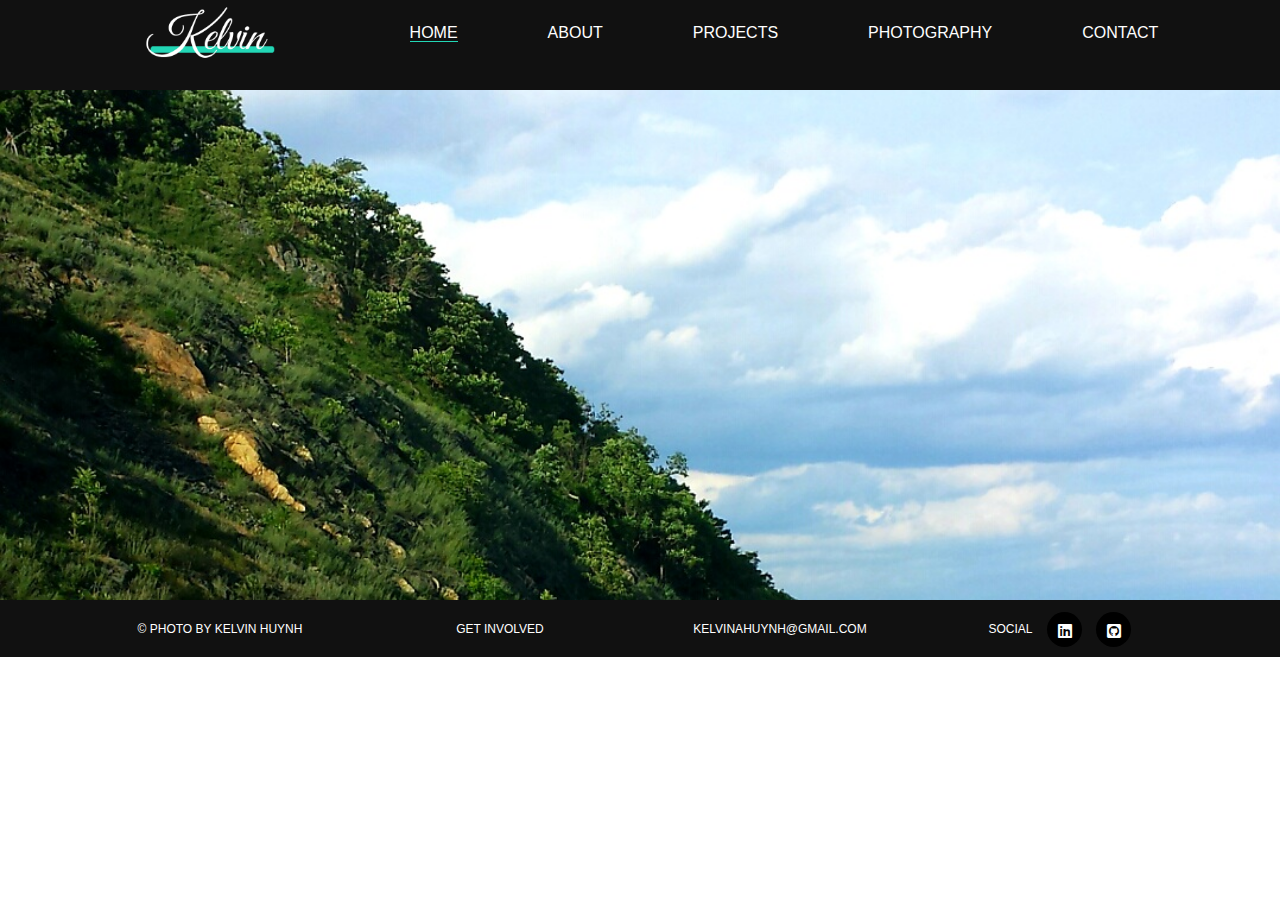
==== index.html @ 0fca6543 "added a little responsive style to navbar; need more improvement" ====
<!DOCTYPE html>
<html lang="en">
<head>
	<meta charset="UTF-8" name="viewport" content="width=device-width, initial-scale=1.0">
    <title>Personal Website</title>
    <link rel="stylesheet" href="css/bootstrap.min.css">
    <link rel="stylesheet" type="text/css" href="css/all.min.css">
	<link rel="stylesheet" href="css/style.css">
</head>
<body>

    <header class="page-header">
		<div class="wrapper">
			<div class="logo">
				<a href="./index.html"><img src="images/logo-cropped.png" alt="Logo" id="logo-pic"></a>
			</div>
			<nav class="main-nav">
				<ul class="nav-li-items">
					<li><a class="active-nav" href="./index.html">Home</a></li>
					<li><a class="" href="./about.html">About</a></li>
					<li><a class="" href="./projects.html">Projects</a></li>
					<li><a class="photos" href="./photography.html">Photography</a></li>
					<li><a class="" href="./contact.html">Contact</a></li>
				</ul>
			</nav>
		</div>
    </header>
    
    <main>
		<div class="banner">
			<div class="banner-block moveLeft">
				<div class="row">
					<div class="banP1 main-title">Analyze.</div>
                	<div class="banP2 main-title pl-2">Draft.</div>
                	<div class="banP3 main-title pl-2">Create.</div>
				</div>
                <div class="row mt-2">
					<p class="subtitle">Kelvin Huynh: Aspriring Software Developer</p> 
				</div>
            </div>
            
        </div>
    </main>

    <footer class="page-footer">
		<div class="wrapper">
			<div class="footer-col">
				<h3>© Photo by Kelvin Huynh</h3>
			</div>
			<div class="footer-col">
				<h3>Get Involved</h3>
			</div>
			<div class="footer-col">
				<h3>kelvinahuynh@gmail.com</h3>	
			</div>
			<div class="footer-col social">
				<h3>Social</h3>
                <a target="_blank" id="links" href="https://www.linkedin.com/in/kelvin-huynh-48467b113/" class="linkedin"><i class="fab fa-linkedin"></i></a> 
                <a target="_blank" id="links" href="https://github.com/khuynh16" class="github"><i class="fab fa-github-square"></i></a>
			</div>
		</div>
    </footer> 
    
    <!-- Bootstrap necessities -->
    <script src="https://code.jquery.com/jquery-3.4.1.slim.min.js" integrity="sha384-J6qa4849blE2+poT4WnyKhv5vZF5SrPo0iEjwBvKU7imGFAV0wwj1yYfoRSJoZ+n" crossorigin="anonymous"></script>
    <script src="https://cdn.jsdelivr.net/npm/popper.js@1.16.0/dist/umd/popper.min.js" integrity="sha384-Q6E9RHvbIyZFJoft+2mJbHaEWldlvI9IOYy5n3zV9zzTtmI3UksdQRVvoxMfooAo" crossorigin="anonymous"></script>
    <script src="js/bootstrap.min.js"></script>
    <!-- using js file -->
    <script src="js/script.js"></script>
</body>
</html>
---- css/style.css ----
/* BASE STYLING */

body {
	font-family: "Helvetica Neue", Arial, sans-serif;
	/* font-size: 15px;
    line-height: 1.4; */
    /* background-color: #111111; */
    height: 100%;
}

html {
    margin:0;
    padding:0;
    width: 100%;
} 

/* main {
    overflow-y: scroll;
    -webkit-overflow-scrolling: touch;
    flex: auto;
} */

.wrapper {
	width: 1120px;
	height: 100%;
    margin: 0 auto;
    display: flex;
}

/*============HEADER STYLE===============*/
.page-header {
	height: 10%;
	width: 100vw;
    position: fixed;
    background-color: #111111;
    z-index: 100;   /* so animation of text goes behind page header */
    /* flex: none; */
}

.page-header .logo {
	float: left;
}

#logo-pic {
    height: 60px;
    padding-top: 2.5px;
    padding-left: 59.78px;
}

.page-header .main-nav {
    float: right;
}

.main-nav li {
	float: left;
	margin-left: 90px;
}

.main-nav li a {
	color: #fff;
	text-transform: uppercase;
	text-decoration: none;
	line-height: 66px;
}

.main-nav li a:hover {
	color: #22D7B6;
}

/* the line underneath the current page in the nav bar */
.active-nav {
    border-bottom: 1px solid #22D7B6;
}

.nav-li-items li {
    list-style: none;
}

/* Medium devices (landscape tablets, 768px and up) */
@media only screen and (max-width: 768px) {

}

/* inbetween */
@media only screen and (max-width: 850px) {
    .main-nav li {
        margin-left: 10px !important;
    }
   

    .page-header .main-nav {
        margin-left: 10px !important;
    }   
    
}

/* Large devices (laptops/desktops, 992px and up) */
@media only screen and (max-width: 992px) {
    .main-nav li {
        margin-left: 30px !important;
    }
   

    .page-header .main-nav {
        margin-left: 30px !important;
    }   
    
}

/* Extra large devices (large laptops and desktops, 1200px and up) */
@media only screen and (max-width: 1200px) {
    .main-nav li {
        margin-left: 50px;
    }

    .page-header .main-nav {
        margin-left: 50px;
    }
}

/* @media screen and (max-width:1240px) {
    .main-nav li {
        margin-left: 50px;
    }

    .page-header .main-nav {
        margin-right: 50px;
    }
}

@media screen and (max-width:1160px) {
    .main-nav li {
        margin-left: 30px;
    }

    .page-header .main-nav {
        margin-right: 90px;
    }
}

@media screen and (max-width:1060px) {
    .page-header .main-nav {
        margin-right: 190px;
    }
}

@media screen and (max-width:960px) {
    .page-header .main-nav {
        margin-right: 300px;
    }
}

@media screen and (max-width:850px) {
    .main-nav li {
        margin-left: 10px;
    }

    .page-header .main-nav {
        margin-right: 350px;
    }
}


@media screen and (max-width:768px) {
    body {
        display: none;
    }
} */


/*============BANNER===============*/
.banner {
    height: 600px;
    width: 100vw;
    background: url(../images/mountain-side-2.jpg);
    background-size: cover;
    /* background-position: 0 66px; */
    /* background-repeat: no-repeat; */
    /* background-origin: padding-box;  */
    padding-top: 66px;          /* moves front page text down a bit */
    /* box-sizing: border-box;      keeps footer from popping too far below */
}

.banner-block {
    padding-top: 170px;
    padding-left: 450px;
	font-size: 60px;
	font-weight: bold;
    text-align: center;
    color: black;
}

.banner-block .row {
    margin: 0;
    padding: 0;
}

.moveLeft {
    margin-left: 15%;
}

.banP1 {
    display: inline-block;
    position: relative;
    animation-name: dropDownAnimation;
    animation-duration: 1s;
    animation-delay: 0.5s;
    animation-fill-mode: forwards; 
    top: -300px;
}
  
.banP2 {
    display: inline-block;
    position: relative;
    animation-name: dropDownAnimation;
    animation-duration: 1s;
    animation-delay: 1.5s;
    animation-fill-mode: forwards; 
    top: -300px;
}
  
.banP3 {
    display: inline-block;
    position: relative;
    animation-name: dropDownAnimation;
    animation-duration: 1s;
    animation-delay: 2.5s;
    animation-fill-mode: forwards; 
    top: -300px;
}

@keyframes dropDownAnimation {
    0%   {top:-300px;}
    100%  {top:30px;}    
}

/* adds padding between individual sections between main title */
.main-title:not(:first-child):not(:last-child) {
    margin-left: 5px;
    margin-right: 5px;
}

.subtitle {
    animation-name: fadeIn;
    animation-duration: 3s;
  	animation-delay: 3s;
  	animation-fill-mode: forwards;
    visibility: hidden;
	font-size: 21px;
	font-weight: 300;
    margin: 25px 0px;
    position: relative;
    display: inline;
}

@keyframes fadeIn {
    0% {visibility: hidden; opacity: 0;}
    100% {visibility: visible; opacity: 1;}
 }

/*============Footer===============*/
.page-footer {
	background: #111111;
    padding-top: 9px;
    overflow: auto;
    color: #fff;
    /* width: 100vw; */
    /* flex: none; */
}

.footer-col {
    width: 25%;
    float: left;            /* allows the column texts to be horizontally, rather than vertical */
    text-align: center;     /* centers text in div */
    line-height: 21px;      /* 21px is height on div, so line-height of 21px vertically aligns items in div */
    background-color: #111111;
}

.page-footer h3, .footer-col h3 {
	font-size: 12px;
    text-transform: uppercase;
    display: inline-block;
    vertical-align: middle;
    line-height: 40px;
}

.page-footer li {
	font-size: 13px;
	color: #999;
	line-height: 1.6;
}

.page-footer li:hover {
	color: #fff;
	cursor: pointer;
}

.copy {
	color: #585858;
	margin-top: 32px;
}

.social a {
	display: inline-block;
	width: 35px;
	height: 35px;
	border-radius: 50%;
	background: #000;
	color: #fff;
    /* text-align: center; */
    line-height: 40px;
}

.social a:hover {
	background: #fff;
	color: #22D7B6;
}

#links {
    margin-left: 10px;  /* moves social links left */
    /* margin-top: 1px;  */
}

h4 {
    padding-top: 66px;  /* to have text pop below header */
}

/* Projects.html styling */
.firstRow {
    padding-top: 180px;
}

.card-body-links {
    margin: auto;
}

/* transforms size of hovered item */
.firstRow:hover > *:hover {
    /* opacity: 1; */
    transform: scale(1.1);
}

.card-img-top {
    border: 1px solid black;
    width: 100%;
    height: 11vw;
    object-fit: cover;
}

/* Following two style elements allow scroll bar on modal */
.modal-dialog{
    overflow-y: initial !important
}
.modal-body{
    height: 350px;
    overflow-y: auto;
}

/* CONTACT.HTML STYLING */

.marginTop {
    margin-top: 8%;
}

/* puts little padding above nav bar, otherwise it doesn't work as intended (in contact.html) */
.contact {
    padding-top: 0.1px;
    background-color: #1F6D63;
}

.contactSend {
    color: white !important;
}

.contactForm {
    color: white;
}

/* ABOUT.HTML STYLING */
.myHeadshot {
    height: auto;
    width: 50%;
    border-style: ridge;
}

.about {
    padding-top: 0.1px;
    background-color: #1F6D63;
}

.whiteText {
    color: white;
    font-size: 18px;
}

.aboutBtn {
    color: white;
    text-decoration: underline;
}

.aboutBtn:hover {
    color: black;
}

.favPhoto {
    width: 90%;
    height: auto;
    border-style: ridge;
}

.figCaption {
    font-size: 13px;
}

.whiteHR {
    background-color: white;
}

/* PHOTOGRAPHY.HTML STYLING */
.photoGalleryPic img {
    width: 100%;
    border-radius: 5px;
    cursor: pointer;
    transition: 0.3s; 
}

.photoGalleryPic img:hover {
    opacity: 0.7;
}

/* The Close Button when clicking on individual pictures */
.close {
    position: absolute;
    top: 105px;
    right: 35px;
    color: #f1f1f1;
    font-size: 40px;
    font-weight: bold;
    transition: 0.3s;
}

.close:hover, .close:focus {
  color: #bbb;
  text-decoration: none;
  cursor: pointer;
}

/* The Modal (background) */
.photography .modal {
    display: none; /* Hidden by default */
    position: fixed; /* Stay in place */
    z-index: 1; /* Sit on top */
    padding-top: 150px; /* Location of the box */
    left: 0;
    top: 0;
    width: 100%; /* Full width */
    height: 100%; /* Full height */
    /* overflow: auto; Enable scroll if needed */
    background-color: rgb(0,0,0); /* Fallback color */
    background-color: rgba(0,0,0,0.9); /* Black w/ opacity */
  }

/* Modal Content (image) */
.photography .modal-content {
    margin: auto;
    display: block;
    width: 80%;
    max-width: 700px;
}
  
/* Caption of Modal Image */
.caption {
margin: auto;
display: block;
width: 80%;
max-width: 700px;
text-align: center;
color: #ccc;
padding: 10px 0;
height: 150px;
}
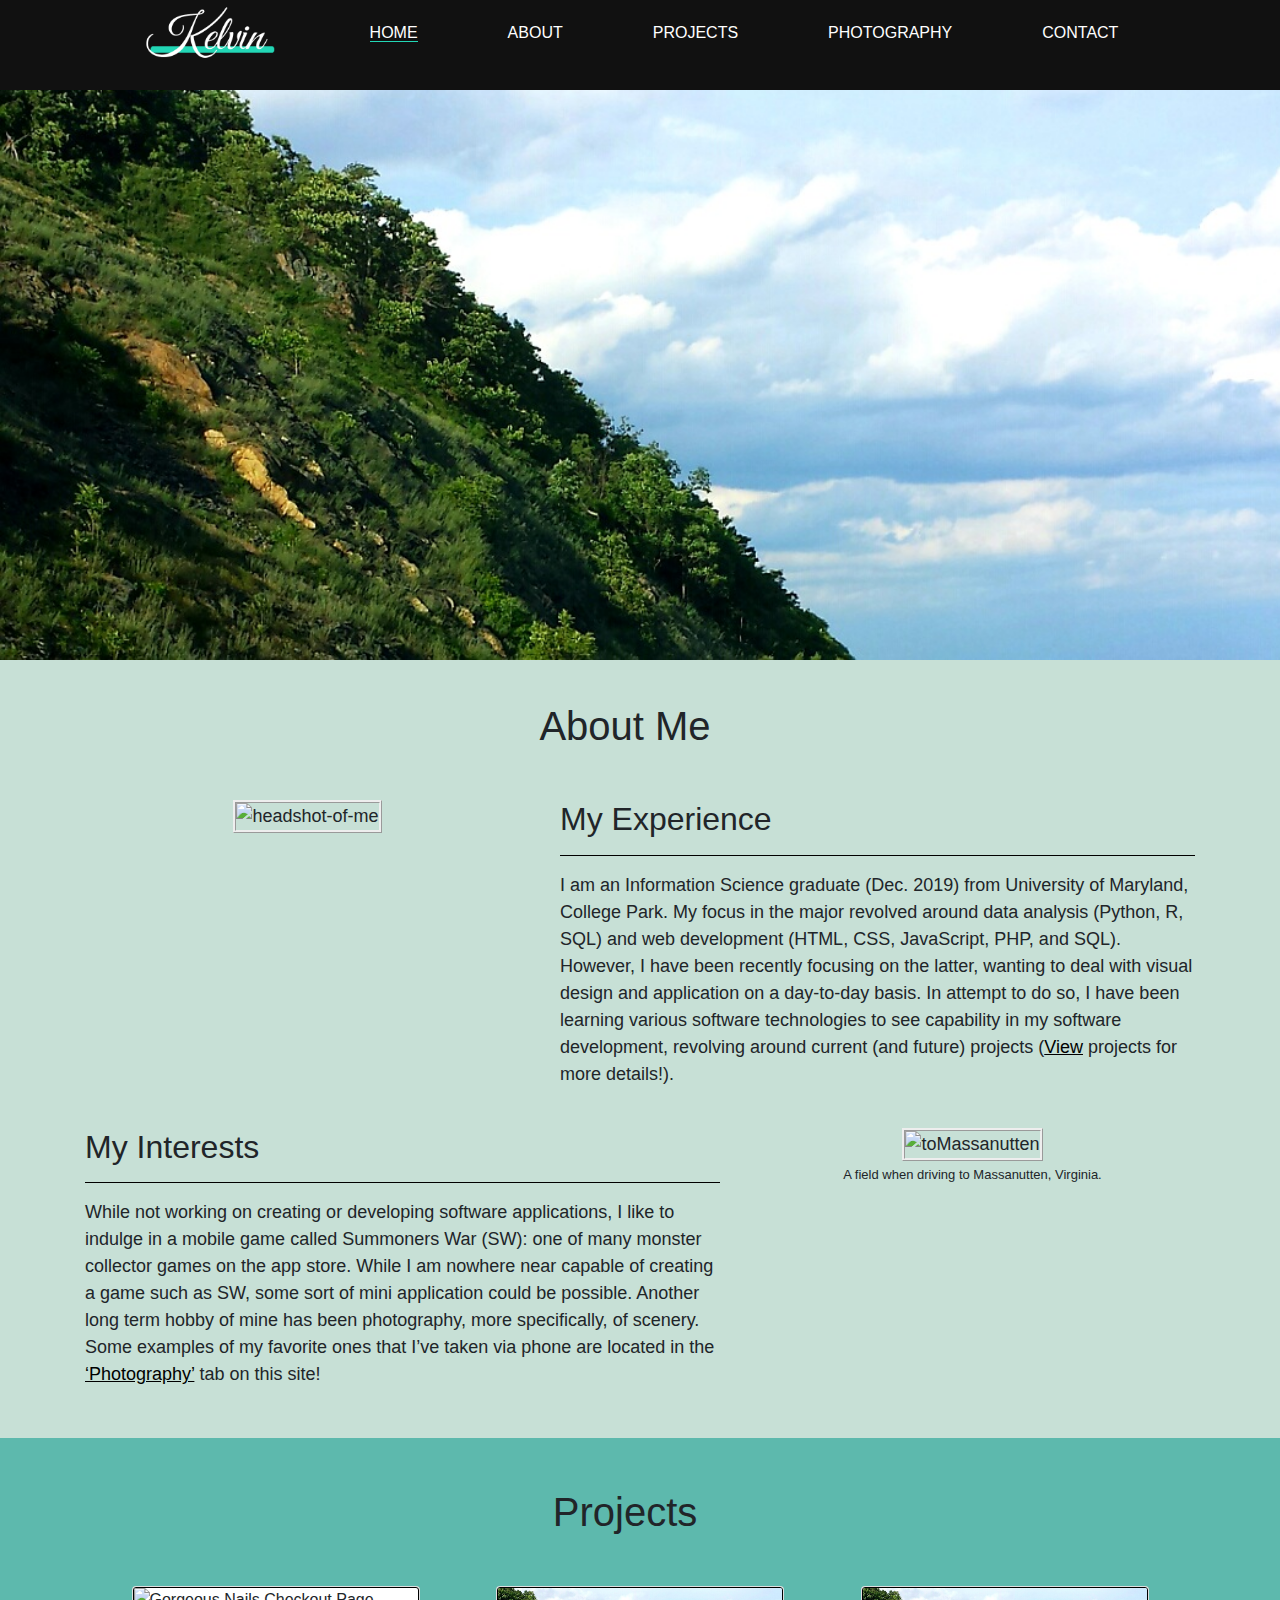
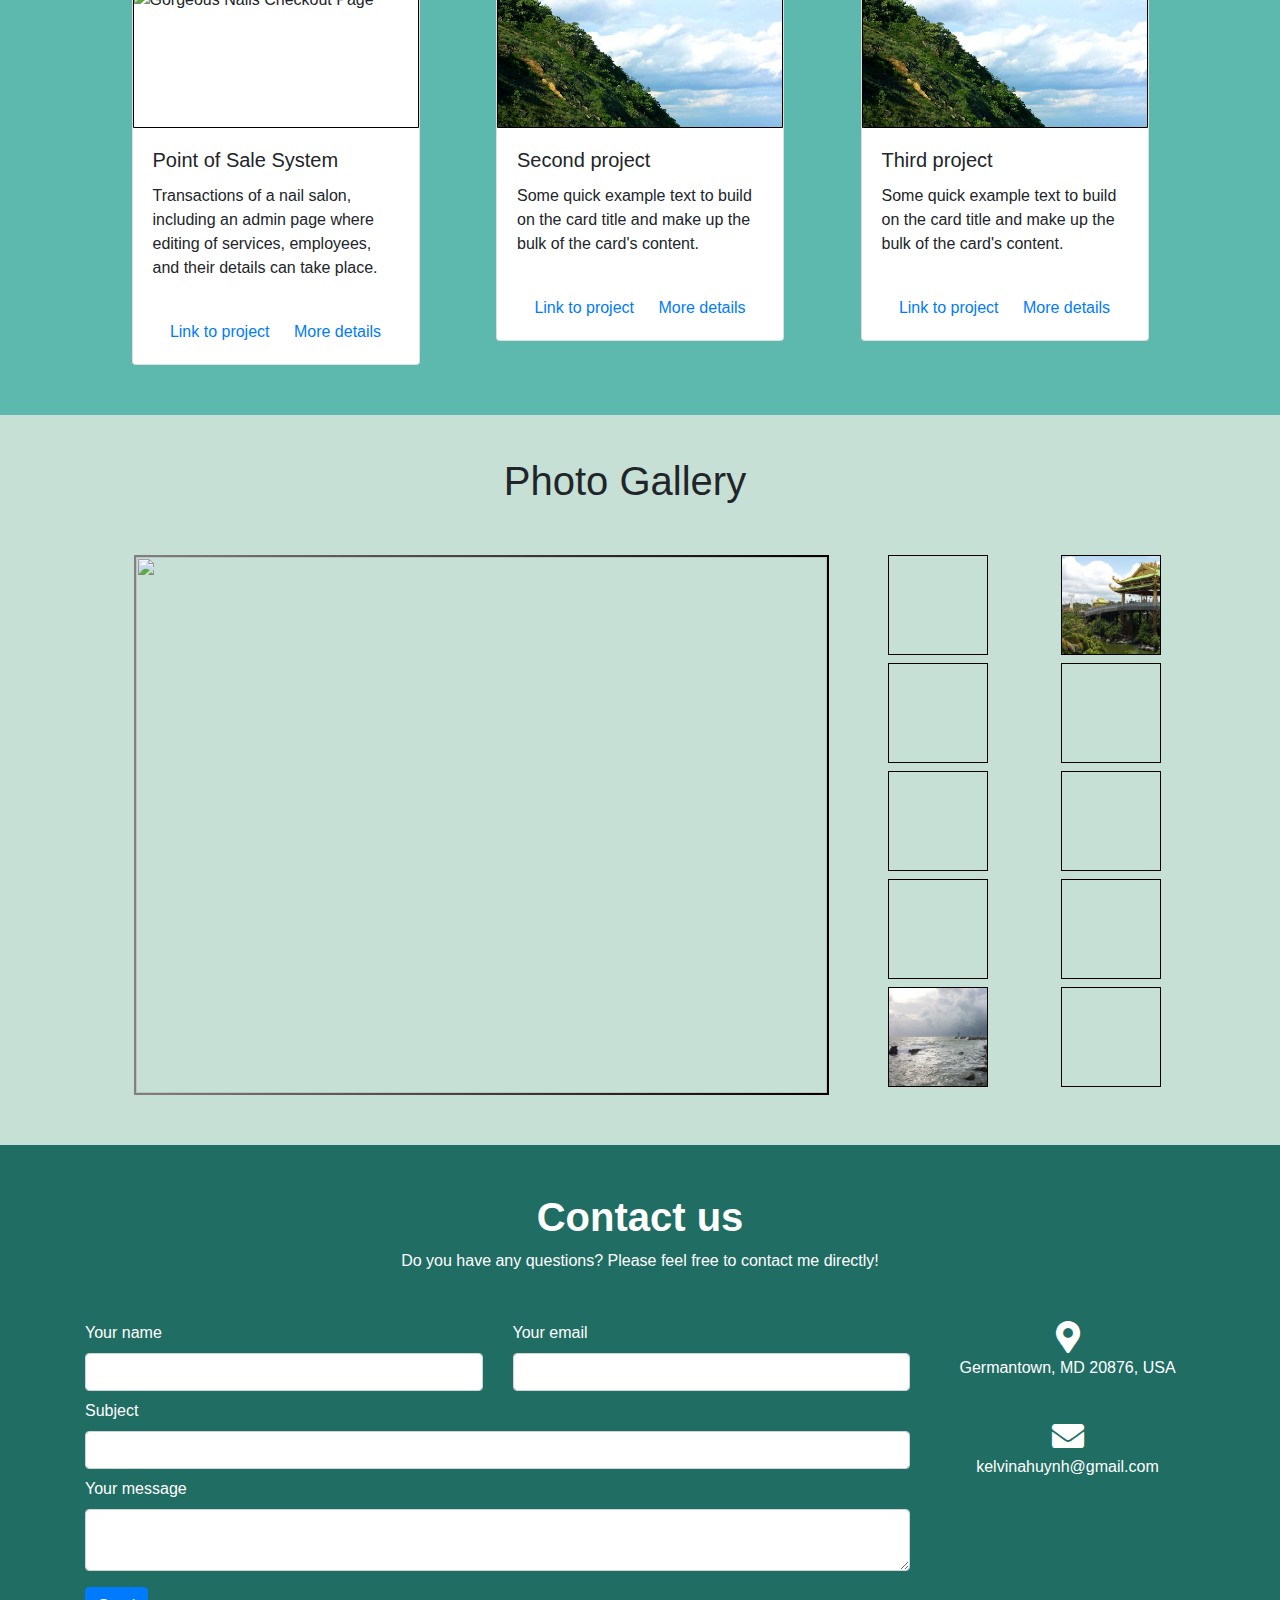
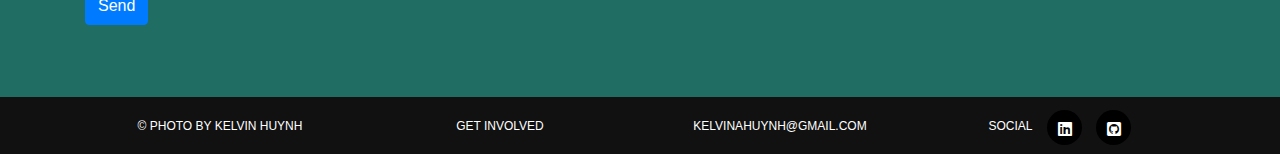
==== commit 367abf45: "changed photo gallery design, a few edits here and there as well" ====
--- a/index.html
+++ b/index.html
@@ -16,17 +16,17 @@
 			</div>
 			<nav class="main-nav">
 				<ul class="nav-li-items">
-					<li><a class="active-nav" href="./index.html">Home</a></li>
-					<li><a class="" href="./about.html">About</a></li>
-					<li><a class="" href="./projects.html">Projects</a></li>
-					<li><a class="photos" href="./photography.html">Photography</a></li>
-					<li><a class="" href="./contact.html">Contact</a></li>
+					<li><a class="homeNav active-nav" href="#homeAnchor">Home</a></li>
+					<li><a class="aboutNav" href="#aboutAnchor">About</a></li>
+					<li><a class="projectsNav" href="#projectsAnchor">Projects</a></li>
+					<li><a class="photos photosNav" href="#photosAnchor">Photography</a></li>
+					<li><a class="contactNav" href="#contactAnchor">Contact</a></li>
 				</ul>
 			</nav>
 		</div>
     </header>
     
-    <main>
+    <main id="homeAnchor">
 		<div class="banner">
 			<div class="banner-block moveLeft">
 				<div class="row">
@@ -38,10 +38,307 @@
 					<p class="subtitle">Kelvin Huynh: Aspriring Software Developer</p> 
 				</div>
             </div>
-            
-        </div>
-    </main>
-
+		</div>
+		
+		<!-- the about page -->
+		<section class="about">
+			<div class="container marginTop">
+				<div class="row sectionTitle">
+					<h1><span id="aboutAnchor"></span>About Me</h1>
+				</div>
+				<div class="row">
+					<div class="col-5 text-center">
+						<img class="myHeadshot" src="images/headshot.jpg" alt="headshot-of-me">
+					</div>
+					<div class="col-7">
+						<h2>My Experience</h2>
+						<hr class="blackHR">
+						<p class="mt-3">I am an Information Science graduate (Dec. 2019) from University of Maryland, College Park. 
+							My focus in the major revolved around data analysis (Python, R, SQL) and web development 
+							(HTML, CSS, JavaScript, PHP, and SQL). However, I have been recently focusing on the latter, 
+							wanting to deal with visual design and application on a day-to-day basis. In attempt to do so, 
+							I have been learning various software technologies to see capability in my software development, 
+							revolving around current (and future) projects (<a class="aboutBtn" href="projects.html">View</a> 
+							projects for more details!).</p>
+					</div>
+				</div>
+		
+				<div class="row mt-4 mb-4">
+					<div class="col-7">
+						<h2>My Interests</h2>
+						<hr class="blackHR">
+						<p class="mt-3">While not working on creating or developing software applications, I like to indulge in a mobile game 
+							called Summoners War (SW): one of many monster collector games on the app store. While I am nowhere 
+							near capable of creating a game such as SW, some sort of mini application could be possible. 
+							Another long term hobby of mine has been photography, more specifically, 
+							of scenery. Some examples of my favorite ones that I’ve taken via phone are located 
+							in the <a class="aboutBtn" href="photography.html">‘Photography’</a> tab on this site!</p>
+					</div>
+					<div class="col-5 text-center">
+						<img class="favPhoto" src="images/toMassanutten.jpg" alt="toMassanutten">
+						<figcaption class="figCaption mt-1">A field when driving to Massanutten, Virginia.</figcaption>
+					</div>
+				</div>
+			</div>
+		</section>
+
+		<!-- PROJECTS SECTION -->
+		<section class="projects">
+			<div class="container allCards">
+				<div class="row sectionTitle">
+					<h1><span id="projectsAnchor"></span>Projects</h1>
+				</div>
+				<div class="row firstRow">
+					<!-- spacing column -->
+					<div class="col spacers"></div>
+					<!-- first project card -->
+					<div class="col">
+						<div class="card" style="width: 18rem;">
+							<img class="card-img-top" src="./images/Gorgeous_Nails_Project_Checkout.png" alt="Gorgeous Nails Checkout Page">
+							<div class="card-body">
+								<h5 class="card-title">Point of Sale System</h5>
+								<p class="card-text">
+									Transactions of a nail salon, including an admin page where editing of services, employees, and their details can take place.
+								</p>
+							</div>
+							<div class="card-body card-body-links">
+								<a href="#" class="card-link">Link to project</a>
+								<a href="#" class="card-link" data-toggle="modal" data-target="#p1Modal">More details</a>
+							</div>
+						</div>
+					</div>
+					<!-- spacing column -->
+					<div class="col spacers"></div>
+					<!-- second project card -->
+					<div class="col">
+						<div class="card" style="width: 18rem;">
+							<img class="card-img-top" src="./images/mountain-side-2.jpg" alt="Card image cap">
+							<div class="card-body">
+								<h5 class="card-title">Second project</h5>
+								<p class="card-text">Some quick example text to build on the card title and make up the bulk of the card's content.</p>
+							</div>
+							<div class="card-body card-body-links">
+								<a href="#" class="card-link">Link to project</a>
+								<a href="#" class="card-link">More details</a>
+							</div>
+						</div>
+					</div>
+					<!-- spacing column -->
+					<div class="col spacers"></div>
+					<!-- third project card -->
+					<div class="col">
+						<div class="card" style="width: 18rem;">
+							<img class="card-img-top" src="./images/mountain-side-2.jpg" alt="Card image cap">
+							<div class="card-body">
+								<h5 class="card-title">Third project</h5>
+								<p class="card-text">Some quick example text to build on the card title and make up the bulk of the card's content.</p>
+							</div>
+							<div class="card-body card-body-links">
+								<a href="#" class="card-link">Link to project</a>
+								<a href="#" class="card-link">More details</a>
+							</div>
+						</div>
+					</div>
+					<!-- spacing column -->
+					<div class="col spacers"></div>
+				</div>
+			</div>
+		
+			<!-- Modal for first project "more details" -->
+			<div class="modal fade" id="p1Modal" tabindex="-1" role="dialog" aria-labelledby="" aria-hidden="true">
+				<div class="modal-dialog modal-dialog-centered modal-lg" role="document">
+				<div class="modal-content">
+					<div class="modal-header">
+					<h5 class="modal-title" id="exampleModalLabel">More In Depth:</h5>
+					<button type="button" class="close" data-dismiss="modal" aria-label="Close">
+						<span aria-hidden="true">&times;</span>
+					</button>
+					</div>
+					<div class="modal-body">
+						<p class="pb-3"><b>Description:</b></p>
+						<p class="pb-3">A point of sales system for a nail salon called Gorgeous Nails. It allows customer checkout for
+							services they want (e.g. nails, pedicure, etc.) and keeps track of orders. There is an admin page 
+							included (with username and password authorization) that leads to the admin page with various 
+							functionality: add, remove, and edit employee and service details. Functionality also includes 
+							viewing all orders.
+						</p>
+						<p class="pb-3"><b>Used software technology:</b></p>
+						<ul class="project-description pl-2">
+							<p class="pb-2"><i>HTML</i></p>
+							<li class="pb-2 ml-4">Initial index.html (home page) of project</li>
+							<li class="pb-2 ml-4">Admin login and admin page but later converted to embedded javascript
+													templating (EJS) file format</li>
+							<p class="pb-2"><i>CSS</i></p>
+							<li class="pb-2 ml-4">Styling of elements, including formatting, visual display, and hovering</li>
+							<p class="pb-2"><i>JavaScript</i></p>
+							<li class="pb-2 ml-4">Document Object Model (DOM) manipulation</li>
+							<li class="pb-2 ml-4">Click functionality of elements (buttons, dropdown lists, page tabs)</li>
+							<p class="pb-2"><i>JQuery</i></p>
+							<li class="pb-2 ml-4">Used similarly to JavaScript, and used initially but ended up using JS 
+													more often</li>
+							<li class="pb-2 ml-4">Specifically needed for Bootstrap modal manipulation (didn't work with
+													just JavaScript)</li>
+							<p class="pb-2"><i>Node.js</i></p>
+							<li class="pb-2 ml-4">Acted as initial local server for development</li>
+							<li class="pb-2 ml-4">Node package manager (npm) used to install packages (e.g. Express, Mongoose)</li>
+							<p class="pb-2"><i>MongoDB</i></p>
+							<li class="pb-2 ml-4">NoSQL database to hold information for various collections: orders,
+													nails services, pedicure services, employees and managers</li>
+							<p class="pb-2"><i>Mongoose</i></p>
+							<li class="pb-2 ml-4">Backend library for MongoDB and Node.js to handle modeling of collections
+													in MongoDB database for project</li>
+							<p class="pb-2"><i>Express.js</i></p>
+							<li class="pb-2 ml-4">Node.js framework to handle routes, as well as handling requests and views</li>
+							<p class="pb-2"><i>Visual Studio Code</i></p>
+							<li class="pb-2 ml-4">Utilized integrated development environment for coding</li>
+						</ul>
+					</div>
+					<div class="modal-footer">
+					<button type="button" class="btn btn-secondary" data-dismiss="modal">Close</button>
+					</div>
+				</div>
+				</div>
+			</div>
+		</section>
+
+		<!-- PHOTOGRAPHY SECTION -->
+		<section class="photography">
+			<div class="marginTop">
+				<div class="row sectionTitle">
+					<h1><span id="photosAnchor"></span>Photo Gallery</h1>
+				</div>
+
+				<div class="row">
+					<div class="col-8">
+						<div class="slider">
+						  <div class="slides">
+							  <img id="mainSlide" src="images/photo_gallery/1.jpg" alt="">
+						  </div>
+						</div>
+					  </div>
+
+					  <div class="col-2 pl-5 picButtons pr-0">
+						<a class="square rightSide slide1"></a>
+						<a class="square rightSide slide2"></a>
+						<a class="square rightSide slide3"></a>
+						<a class="square rightSide slide4"></a>
+						<a class="square rightSide slide5"></a>
+					  </div>
+					  <div class="col-2 picButtons pr-0">
+						<a  class="square rightSide slide6"></a>
+						<a  class="square rightSide slide7"></a>
+						<a  class="square rightSide slide8"></a>
+						<a  class="square rightSide slide9"></a>
+						<a  class="square rightSide slide10"></a>
+					  </div>
+				</div>
+				
+			</div>
+		</section>
+
+		<!--Section: Contact v.2-->
+		<section class="contactForm contact pb-4">
+
+			<h1 class="h1-responsive font-weight-bold text-center mt-5"><span id="contactAnchor"></span>Contact us</h1>
+			<!--Section description-->
+			<p class="text-center w-responsive mx-auto mb-5">Do you have any questions? Please feel free to contact me directly!</p>
+
+			<div class="container">
+				<div class="row">
+
+					<!--Grid column-->
+					<div class="col-md-9 mb-md-0 mb-5">
+						<form id="contact-form" name="contact-form" action="mail.php" method="POST">
+	
+							<!--Grid row-->
+							<div class="row">
+	
+								<!--Grid column-->
+								<div class="col-md-6">
+									<div class="md-form mb-0">
+										<label for="name" class="">Your name</label>
+										<input type="text" id="name" name="name" class="form-control">
+										
+									</div>
+								</div>
+								<!--Grid column-->
+	
+								<!--Grid column-->
+								<div class="col-md-6">
+									<div class="md-form mb-0">
+										<label for="email" class="">Your email</label>
+										<input type="text" id="email" name="email" class="form-control">
+										
+									</div>
+								</div>
+								<!--Grid column-->
+	
+							</div>
+							<!--Grid row-->
+	
+							<!--Grid row-->
+							<div class="row">
+								<div class="col-md-12">
+									<div class="md-form mb-0 mt-2">
+										<label for="subject" class="">Subject</label>
+										<input type="text" id="subject" name="subject" class="form-control">
+										
+									</div>
+								</div>
+							</div>
+							<!--Grid row-->
+	
+							<!--Grid row-->
+							<div class="row">
+	
+								<!--Grid column-->
+								<div class="col-md-12">
+	
+									<div class="md-form mt-2">
+										<label for="message">Your message</label>
+										<textarea type="text" id="message" name="message" rows="2" class="form-control md-textarea"></textarea>
+										
+									</div>
+	
+								</div>
+							</div>
+							<!--Grid row-->
+	
+						</form>
+	
+						<div class="text-center text-md-left">
+							<a class="btn btn-primary mt-3 mb-5 contactSend" onclick="validateForm();">Send</a>
+						</div>
+						<div class="status"></div>
+					</div>
+					<!--Grid column-->
+	
+					<!--Grid column-->
+					<div class="col-md-3 text-center">
+						<ul class="list-unstyled mb-0">
+							<li><i class="fas fa-map-marker-alt fa-2x"></i>
+								<p>Germantown, MD 20876, USA</p>
+							</li>
+	
+							<!-- <li><i class="fas fa-phone mt-4 fa-2x"></i>
+								<p>+ 01 234 567 89</p>
+							</li> -->
+	
+							<li><i class="fas fa-envelope mt-4 fa-2x"></i>
+								<p>kelvinahuynh@gmail.com</p>
+							</li>
+						</ul>
+					</div>
+					<!--Grid column-->
+	
+				</div>
+			</div>
+			
+
+		</section>
+		
+	</main>
+	
     <footer class="page-footer">
 		<div class="wrapper">
 			<div class="footer-col">
--- a/css/style.css
+++ b/css/style.css
@@ -1,24 +1,26 @@
 /* BASE STYLING */
 
+* {
+    padding: 0;
+    margin: 0;
+    box-sizing: border-box;
+}
 body {
 	font-family: "Helvetica Neue", Arial, sans-serif;
-	/* font-size: 15px;
-    line-height: 1.4; */
-    /* background-color: #111111; */
     height: 100%;
 }
 
 html {
     margin:0;
     padding:0;
-    width: 100%;
+    height: 100%;
 } 
 
-/* main {
-    overflow-y: scroll;
-    -webkit-overflow-scrolling: touch;
-    flex: auto;
-} */
+main {
+    max-width: 100%;
+    padding: 0;
+    margin: 0;
+}
 
 .wrapper {
 	width: 1120px;
@@ -170,7 +172,7 @@
 
 /*============BANNER===============*/
 .banner {
-    height: 600px;
+    height: 660px;
     width: 100vw;
     background: url(../images/mountain-side-2.jpg);
     background-size: cover;
@@ -179,6 +181,9 @@
     /* background-origin: padding-box;  */
     padding-top: 66px;          /* moves front page text down a bit */
     /* box-sizing: border-box;      keeps footer from popping too far below */
+    max-width: 100%; 
+    float:left;
+    clear:none;  
 }
 
 .banner-block {
@@ -327,7 +332,8 @@
 
 /* Projects.html styling */
 .firstRow {
-    padding-top: 180px;
+    /* padding-top: 40px; */
+    padding-bottom: 30px;
 }
 
 .card-body-links {
@@ -384,22 +390,24 @@
 }
 
 .about {
-    padding-top: 0.1px;
-    background-color: #1F6D63;
-}
-
-.whiteText {
-    color: white;
+    /* padding-top: 0.1px; */
+    background-color: rgb(199, 224, 214);
+    padding-bottom: 10px;
     font-size: 18px;
+    float: right;
+    clear:none; 
+    width: 100%; 
+    /* margin-top: -20px; */
+
 }
 
 .aboutBtn {
-    color: white;
+    color: black;
     text-decoration: underline;
 }
 
 .aboutBtn:hover {
-    color: black;
+    color: #1F6D63;
 }
 
 .favPhoto {
@@ -412,72 +420,175 @@
     font-size: 13px;
 }
 
-.whiteHR {
-    background-color: white;
-}
-
-/* PHOTOGRAPHY.HTML STYLING */
-.photoGalleryPic img {
+.blackHR {
+    background-color: black;
+}
+/*****************************************************************************************************/
+                                    /* PHOTO GALLERY STYLING */
+/*****************************************************************************************************/
+.slider {
+    width: 750px;
+    text-align: center;
+    overflow: hidden;
+}
+
+.slides {
+    display: flex;
+}
+
+.slides > div {
+flex-shrink: 0;
+width: 750px;
+height: 500px;
+position: relative;
+
+display: flex;
+justify-content: center;
+align-items: center;
+font-size: 100px;
+}
+
+#mainSlide {
+    border: 10px solid;
+    border-image-slice: 1;
+    border-width: 2px;
+    border-image-source: linear-gradient(to left, black, grey);
+}
+
+/* mini pictures in the side bar */
+.slide1 {
+    background: url('../images/photo_gallery/1.jpg');
+}
+
+.slide2 {
+    background: url('../images/photo_gallery/2.jpg');
+}
+
+.slide3 {
+    background: url('../images/photo_gallery/3.jpg');
+}
+
+.slide4 {
+    background: url('../images/photo_gallery/4.jpg');
+}
+
+.slide5 {
+    background: url('../images/photo_gallery/5.jpg');
+}
+
+.slide6 {
+    background: url('../images/photo_gallery/6.jpg');
+}
+
+.slide7 {
+    background: url('../images/photo_gallery/7.jpg');
+}
+
+.slide8 {
+    background: url('../images/photo_gallery/8.jpg');
+}
+
+.slide9 {
+    background: url('../images/photo_gallery/9.jpg');
+}
+
+.slide10 {
+    background: url('../images/photo_gallery/10.jpg');
+}
+
+.slide1, 
+.slide2,
+.slide3, 
+.slide4, 
+.slide5,
+.slide6, 
+.slide7,
+.slide8, 
+.slide9, 
+.slide10 {
+    background-repeat: no-repeat;
+    background-size: cover;
+    width: 100px;
+    height: 100px;
+}
+
+
+
+.photography img {
+    object-fit: cover;
+    position: absolute;
     width: 100%;
-    border-radius: 5px;
-    cursor: pointer;
-    transition: 0.3s; 
-}
-
-.photoGalleryPic img:hover {
+    height: 100%;
+    /* top: 0; */
+}
+
+.photography a {
+    display: inline-flex;
+    /* width: 1.5rem;
+    height: 1.5rem; */
+    align-items: center;
+    justify-content: center;
+    margin: 0 0 0.5rem 0;
+    position: relative;
+}
+    
+.photography a:hover {
     opacity: 0.7;
 }
-
-/* The Close Button when clicking on individual pictures */
-.close {
+    
+.square {
+    height: 100px;
+    width: 100px;
+    border: 1px solid black;
+}
+
+.picButtons {
+    display: flex;
+    flex-direction: column;
+}
+
+.rightSide {
+    margin-left: auto !important;
+}
+
+.photography {
+    background-color: rgb(199, 224, 214);
+    margin-top: -20px;
+    padding-bottom: 50px;
+    /* new */
+    display: flex;
+    align-items: center;
+    justify-content: center;
+}
+
+/* end of new stuff */
+
+
+.sectionTitle {
+    padding-top: 50px;
+    padding-bottom: 50px;
+    display: table; 
+    text-align:center; 
+    width:100%;
+    margin-top: -110px;
+}
+
+.sectionTitle h1 {
+    display: table-cell; 
+    margin: 0;
+    padding: 0;
+    position: relative;
+}
+
+.sectionTitle h1 span {
     position: absolute;
-    top: 105px;
-    right: 35px;
-    color: #f1f1f1;
-    font-size: 40px;
-    font-weight: bold;
-    transition: 0.3s;
-}
-
-.close:hover, .close:focus {
-  color: #bbb;
-  text-decoration: none;
-  cursor: pointer;
-}
-
-/* The Modal (background) */
-.photography .modal {
-    display: none; /* Hidden by default */
-    position: fixed; /* Stay in place */
-    z-index: 1; /* Sit on top */
-    padding-top: 150px; /* Location of the box */
-    left: 0;
-    top: 0;
-    width: 100%; /* Full width */
-    height: 100%; /* Full height */
-    /* overflow: auto; Enable scroll if needed */
-    background-color: rgb(0,0,0); /* Fallback color */
-    background-color: rgba(0,0,0,0.9); /* Black w/ opacity */
-  }
-
-/* Modal Content (image) */
-.photography .modal-content {
-    margin: auto;
-    display: block;
-    width: 80%;
-    max-width: 700px;
-}
-  
-/* Caption of Modal Image */
-.caption {
-margin: auto;
-display: block;
-width: 80%;
-max-width: 700px;
-text-align: center;
-color: #ccc;
-padding: 10px 0;
-height: 150px;
-}
-
-
+    top: -80px;
+}
+
+.projects {
+    background-color: #5db9ad;
+    padding-bottom: 40px;
+}
+
+
+
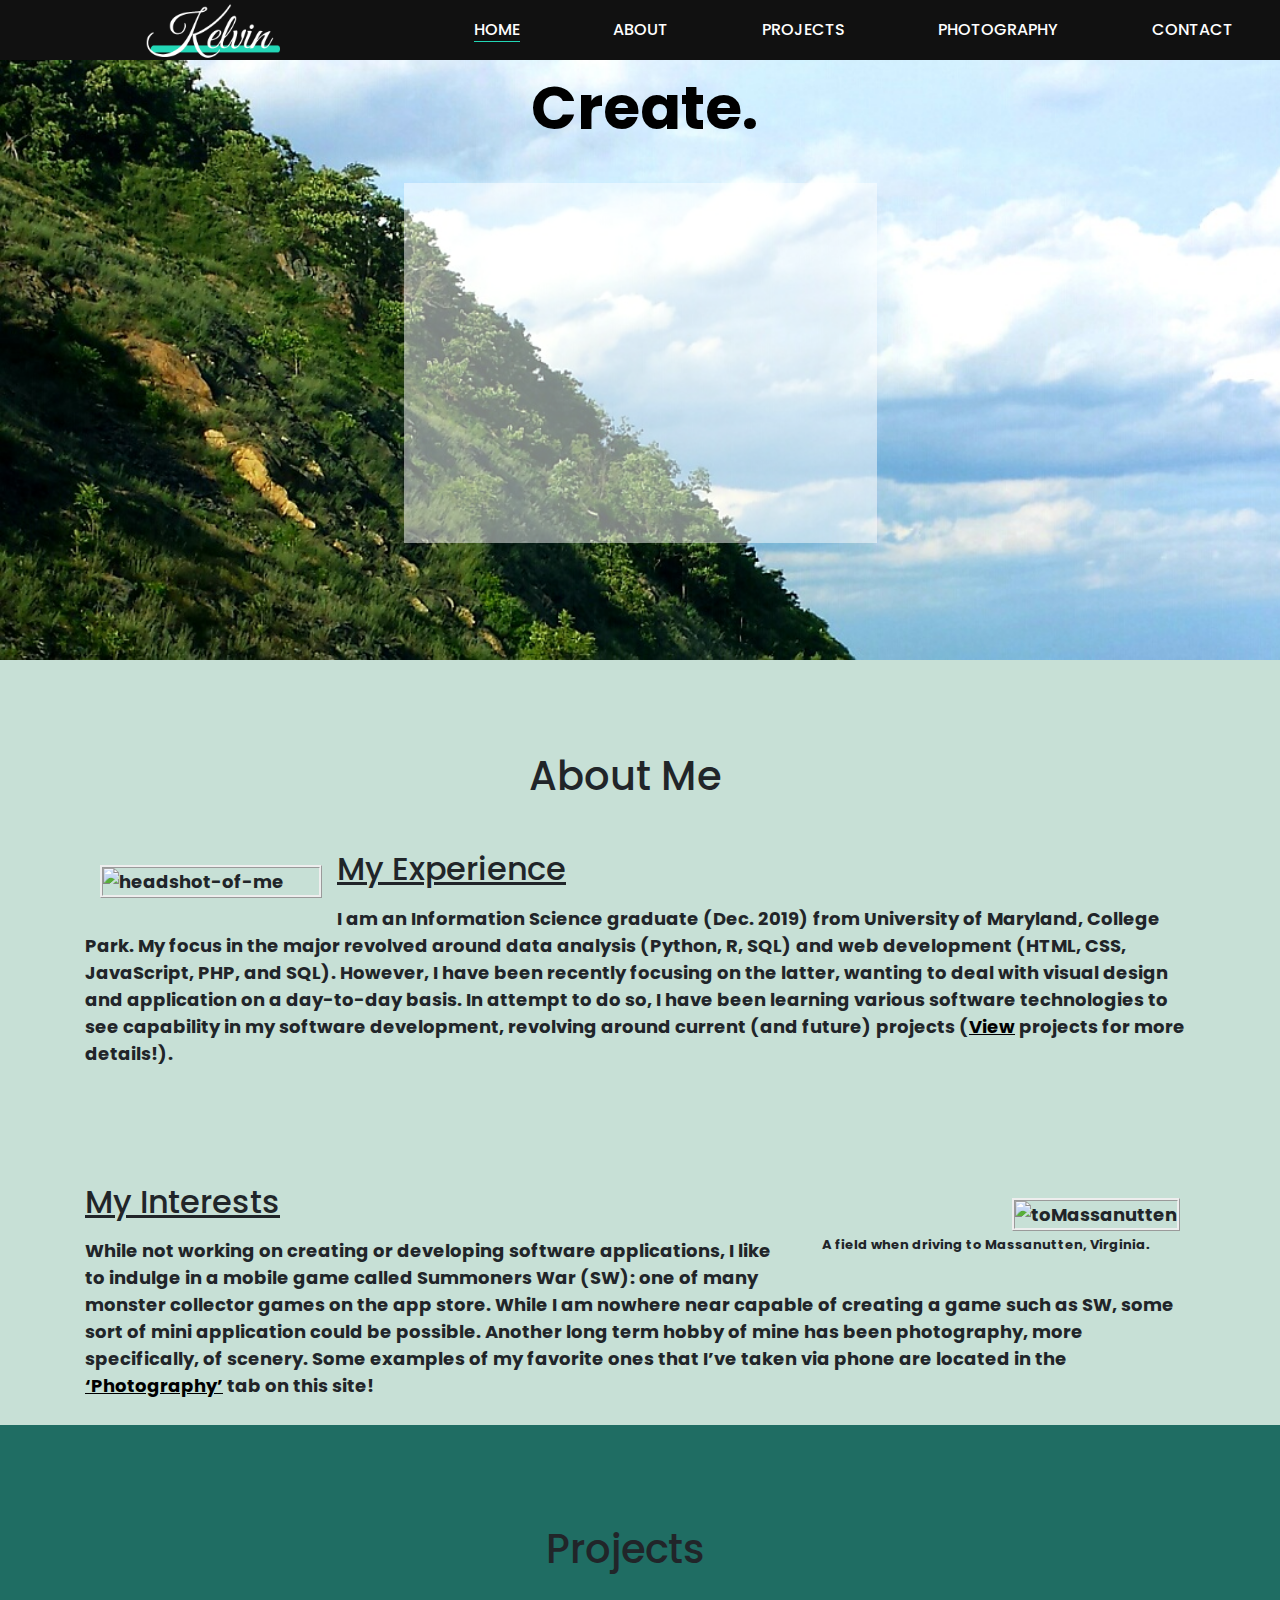
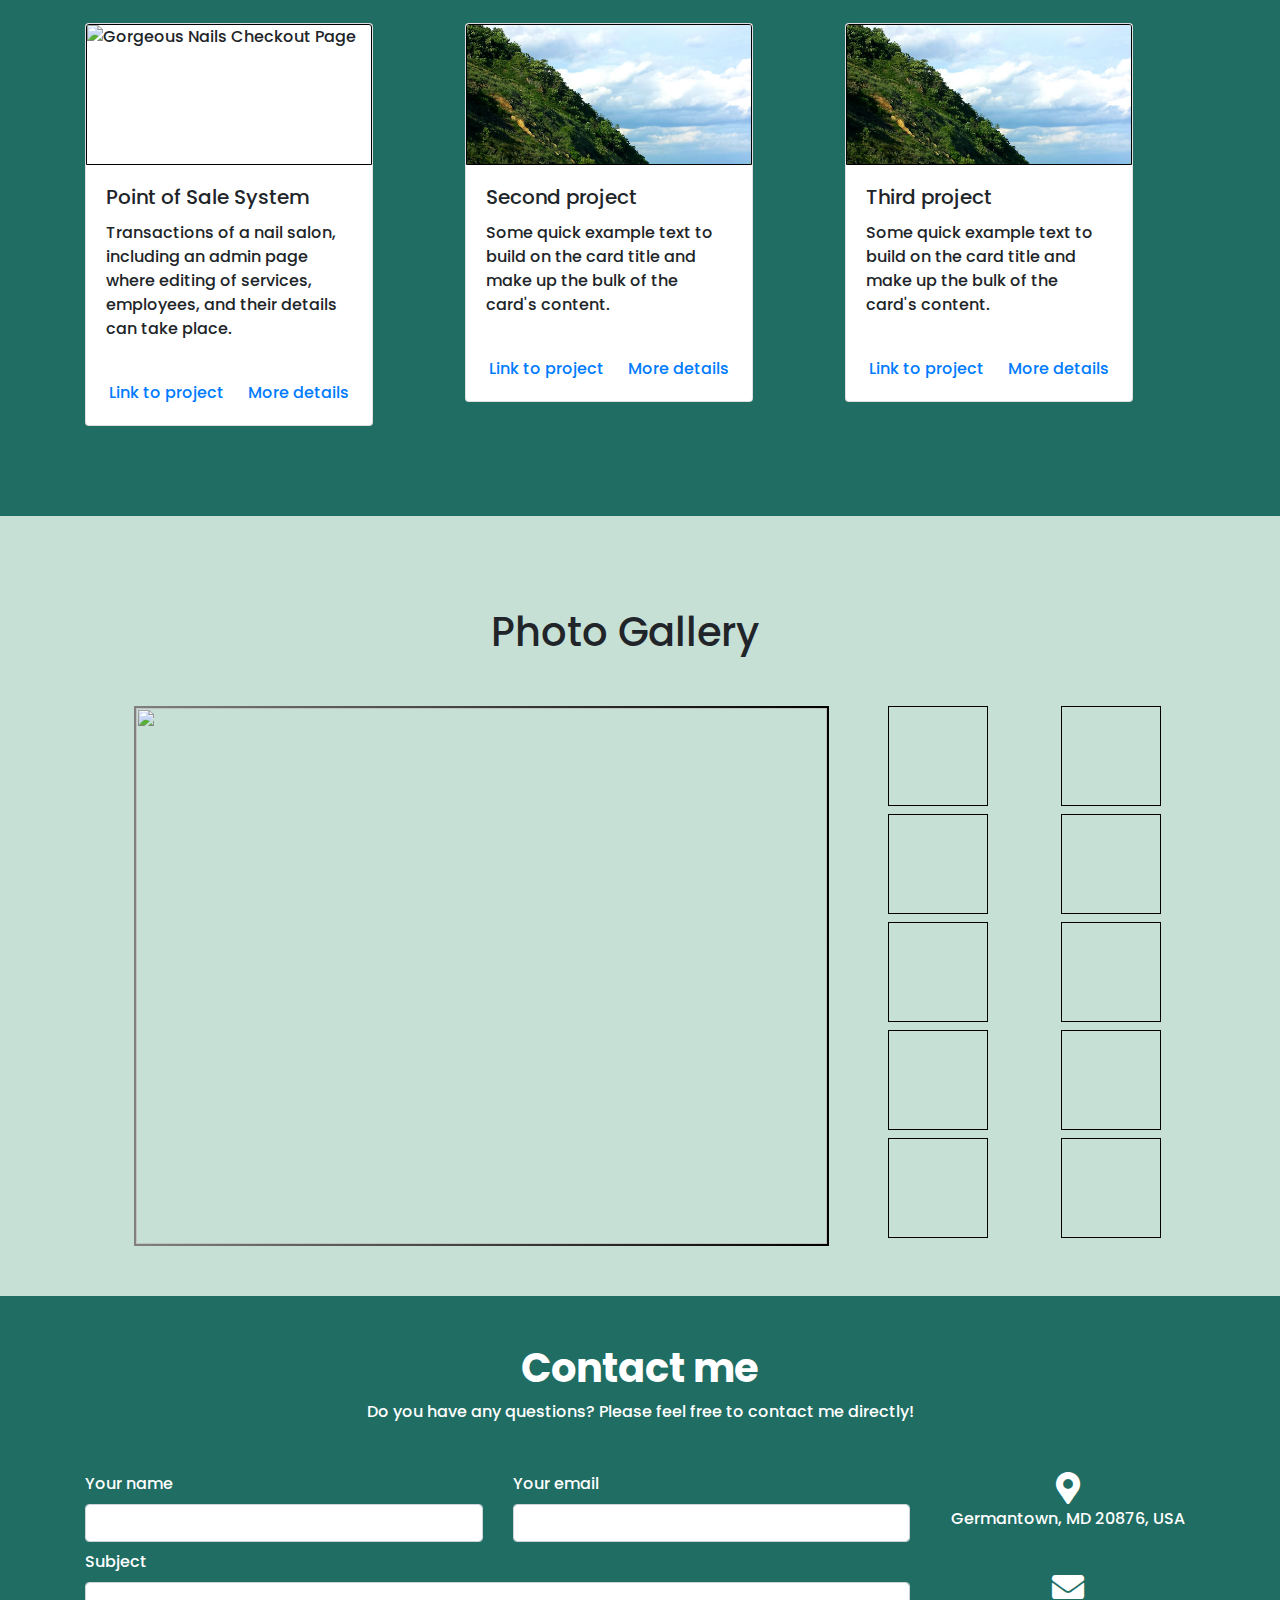
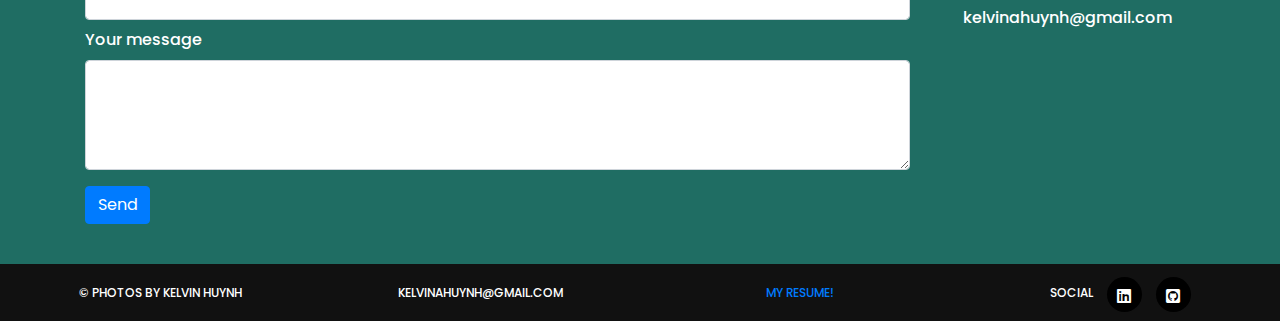
==== commit f9a70cce: "responsive design edits; need to do nav bar and footer last" ====
--- a/index.html
+++ b/index.html
@@ -6,15 +6,17 @@
     <link rel="stylesheet" href="css/bootstrap.min.css">
     <link rel="stylesheet" type="text/css" href="css/all.min.css">
 	<link rel="stylesheet" href="css/style.css">
+	<link rel="stylesheet" href="https://fonts.googleapis.com/css?family=Poppins">
 </head>
 <body>
 
+	<!-- navbar -->
     <header class="page-header">
-		<div class="wrapper">
+		<!-- <div class="wrapper"> -->
 			<div class="logo">
 				<a href="./index.html"><img src="images/logo-cropped.png" alt="Logo" id="logo-pic"></a>
 			</div>
-			<nav class="main-nav">
+			<nav>
 				<ul class="nav-li-items">
 					<li><a class="homeNav active-nav" href="#homeAnchor">Home</a></li>
 					<li><a class="aboutNav" href="#aboutAnchor">About</a></li>
@@ -23,13 +25,14 @@
 					<li><a class="contactNav" href="#contactAnchor">Contact</a></li>
 				</ul>
 			</nav>
-		</div>
+		<!-- </div> -->
     </header>
     
     <main id="homeAnchor">
+		<!-- home page -->
 		<div class="banner">
-			<div class="banner-block moveLeft">
-				<div class="row">
+			<div class="banner-block transparent">
+				<div class="row mainText">
 					<div class="banP1 main-title">Analyze.</div>
                 	<div class="banP2 main-title pl-2">Draft.</div>
                 	<div class="banP3 main-title pl-2">Create.</div>
@@ -40,59 +43,60 @@
             </div>
 		</div>
 		
-		<!-- the about page -->
+		<!-- about section -->
 		<section class="about">
 			<div class="container marginTop">
 				<div class="row sectionTitle">
 					<h1><span id="aboutAnchor"></span>About Me</h1>
 				</div>
-				<div class="row">
-					<div class="col-5 text-center">
-						<img class="myHeadshot" src="images/headshot.jpg" alt="headshot-of-me">
-					</div>
-					<div class="col-7">
-						<h2>My Experience</h2>
-						<hr class="blackHR">
-						<p class="mt-3">I am an Information Science graduate (Dec. 2019) from University of Maryland, College Park. 
+				<div class="firstAboutSection">
+					<!-- <div class="col-5 text-center"> -->
+						<img class="myHeadshot" src="images/headshot.jpg" alt="headshot-of-me" align="left">
+					<!-- </div> -->
+					<!-- <div class="col-7"> -->
+						<h2><u>My Experience</u></h2>
+						<p class="mt-3 firstParagraph">I am an Information Science graduate (Dec. 2019) from University of Maryland, College Park. 
 							My focus in the major revolved around data analysis (Python, R, SQL) and web development 
 							(HTML, CSS, JavaScript, PHP, and SQL). However, I have been recently focusing on the latter, 
 							wanting to deal with visual design and application on a day-to-day basis. In attempt to do so, 
 							I have been learning various software technologies to see capability in my software development, 
-							revolving around current (and future) projects (<a class="aboutBtn" href="projects.html">View</a> 
+							revolving around current (and future) projects (<a class="aboutBtn" href="#projectsAnchor">View</a> 
 							projects for more details!).</p>
-					</div>
-				</div>
-		
-				<div class="row mt-4 mb-4">
-					<div class="col-7">
-						<h2>My Interests</h2>
-						<hr class="blackHR">
+					<!-- </div> -->
+				</div>
+				<div class="secondAboutSection">
+					<!-- <div class="col-7"> -->
+						<figure align="right">
+							<img class="favPhoto" src="images/toMassanutten.jpg" alt="toMassanutten">
+							<figcaption class="figCaption mt-1">A field when driving to Massanutten, Virginia.</figcaption>
+						</figure>
+						
+						<h2><u>My Interests</u></h2>
 						<p class="mt-3">While not working on creating or developing software applications, I like to indulge in a mobile game 
 							called Summoners War (SW): one of many monster collector games on the app store. While I am nowhere 
 							near capable of creating a game such as SW, some sort of mini application could be possible. 
 							Another long term hobby of mine has been photography, more specifically, 
 							of scenery. Some examples of my favorite ones that I’ve taken via phone are located 
-							in the <a class="aboutBtn" href="photography.html">‘Photography’</a> tab on this site!</p>
-					</div>
-					<div class="col-5 text-center">
-						<img class="favPhoto" src="images/toMassanutten.jpg" alt="toMassanutten">
-						<figcaption class="figCaption mt-1">A field when driving to Massanutten, Virginia.</figcaption>
-					</div>
+							in the <a class="aboutBtn" href="#photosAnchor">‘Photography’</a> tab on this site!</p>
+					<!-- </div> -->
+					<!-- <div class="col-5 text-center"> -->
+						
+					<!-- </div> -->
 				</div>
 			</div>
 		</section>
 
-		<!-- PROJECTS SECTION -->
+		<!-- projects section -->
 		<section class="projects">
 			<div class="container allCards">
-				<div class="row sectionTitle">
+				<div class="row sectionTitle projectTitle">
 					<h1><span id="projectsAnchor"></span>Projects</h1>
 				</div>
-				<div class="row firstRow">
+				<div class="row firstProjectRow">
 					<!-- spacing column -->
-					<div class="col spacers"></div>
+					<div class="col spacer1"></div>
 					<!-- first project card -->
-					<div class="col">
+					<div class="col firstProject">
 						<div class="card" style="width: 18rem;">
 							<img class="card-img-top" src="./images/Gorgeous_Nails_Project_Checkout.png" alt="Gorgeous Nails Checkout Page">
 							<div class="card-body">
@@ -108,9 +112,9 @@
 						</div>
 					</div>
 					<!-- spacing column -->
-					<div class="col spacers"></div>
+					<div class="col spacer2"></div>
 					<!-- second project card -->
-					<div class="col">
+					<div class="col secondProject">
 						<div class="card" style="width: 18rem;">
 							<img class="card-img-top" src="./images/mountain-side-2.jpg" alt="Card image cap">
 							<div class="card-body">
@@ -124,9 +128,9 @@
 						</div>
 					</div>
 					<!-- spacing column -->
-					<div class="col spacers"></div>
+					<div class="col spacer3"></div>
 					<!-- third project card -->
-					<div class="col">
+					<div class="col thirdProject">
 						<div class="card" style="width: 18rem;">
 							<img class="card-img-top" src="./images/mountain-side-2.jpg" alt="Card image cap">
 							<div class="card-body">
@@ -140,215 +144,177 @@
 						</div>
 					</div>
 					<!-- spacing column -->
-					<div class="col spacers"></div>
+					<div class="col spacer4"></div>
 				</div>
 			</div>
 		
 			<!-- Modal for first project "more details" -->
 			<div class="modal fade" id="p1Modal" tabindex="-1" role="dialog" aria-labelledby="" aria-hidden="true">
 				<div class="modal-dialog modal-dialog-centered modal-lg" role="document">
-				<div class="modal-content">
-					<div class="modal-header">
-					<h5 class="modal-title" id="exampleModalLabel">More In Depth:</h5>
-					<button type="button" class="close" data-dismiss="modal" aria-label="Close">
-						<span aria-hidden="true">&times;</span>
-					</button>
-					</div>
-					<div class="modal-body">
-						<p class="pb-3"><b>Description:</b></p>
-						<p class="pb-3">A point of sales system for a nail salon called Gorgeous Nails. It allows customer checkout for
-							services they want (e.g. nails, pedicure, etc.) and keeps track of orders. There is an admin page 
-							included (with username and password authorization) that leads to the admin page with various 
-							functionality: add, remove, and edit employee and service details. Functionality also includes 
-							viewing all orders.
-						</p>
-						<p class="pb-3"><b>Used software technology:</b></p>
-						<ul class="project-description pl-2">
-							<p class="pb-2"><i>HTML</i></p>
-							<li class="pb-2 ml-4">Initial index.html (home page) of project</li>
-							<li class="pb-2 ml-4">Admin login and admin page but later converted to embedded javascript
-													templating (EJS) file format</li>
-							<p class="pb-2"><i>CSS</i></p>
-							<li class="pb-2 ml-4">Styling of elements, including formatting, visual display, and hovering</li>
-							<p class="pb-2"><i>JavaScript</i></p>
-							<li class="pb-2 ml-4">Document Object Model (DOM) manipulation</li>
-							<li class="pb-2 ml-4">Click functionality of elements (buttons, dropdown lists, page tabs)</li>
-							<p class="pb-2"><i>JQuery</i></p>
-							<li class="pb-2 ml-4">Used similarly to JavaScript, and used initially but ended up using JS 
-													more often</li>
-							<li class="pb-2 ml-4">Specifically needed for Bootstrap modal manipulation (didn't work with
-													just JavaScript)</li>
-							<p class="pb-2"><i>Node.js</i></p>
-							<li class="pb-2 ml-4">Acted as initial local server for development</li>
-							<li class="pb-2 ml-4">Node package manager (npm) used to install packages (e.g. Express, Mongoose)</li>
-							<p class="pb-2"><i>MongoDB</i></p>
-							<li class="pb-2 ml-4">NoSQL database to hold information for various collections: orders,
-													nails services, pedicure services, employees and managers</li>
-							<p class="pb-2"><i>Mongoose</i></p>
-							<li class="pb-2 ml-4">Backend library for MongoDB and Node.js to handle modeling of collections
-													in MongoDB database for project</li>
-							<p class="pb-2"><i>Express.js</i></p>
-							<li class="pb-2 ml-4">Node.js framework to handle routes, as well as handling requests and views</li>
-							<p class="pb-2"><i>Visual Studio Code</i></p>
-							<li class="pb-2 ml-4">Utilized integrated development environment for coding</li>
-						</ul>
-					</div>
-					<div class="modal-footer">
-					<button type="button" class="btn btn-secondary" data-dismiss="modal">Close</button>
-					</div>
-				</div>
+					<div class="modal-content">
+						<div class="modal-header">
+							<h5 class="modal-title" id="exampleModalLabel">More In Depth:</h5>
+							<button type="button" class="close" data-dismiss="modal" aria-label="Close">
+								<span aria-hidden="true">&times;</span>
+							</button>
+						</div>
+						<div class="modal-body">
+							<p class="pb-3"><b>Description:</b></p>
+							<p class="pb-3">A point of sales system for a nail salon called Gorgeous Nails. It allows customer checkout for
+								services they want (e.g. nails, pedicure, etc.) and keeps track of orders. There is an admin page 
+								included (with username and password authorization) that leads to the admin page with various 
+								functionality: add, remove, and edit employee and service details. Functionality also includes 
+								viewing all orders.
+							</p>
+							<p class="pb-3"><b>Used software technology:</b></p>
+							<ul class="project-description pl-2">
+								<p class="pb-2"><i>HTML</i></p>
+								<li class="pb-2 ml-4">Initial index.html (home page) of project</li>
+								<li class="pb-2 ml-4">Admin login and admin page but later converted to embedded javascript
+														templating (EJS) file format</li>
+								<p class="pb-2"><i>CSS</i></p>
+								<li class="pb-2 ml-4">Styling of elements, including formatting, visual display, and hovering</li>
+								<p class="pb-2"><i>JavaScript</i></p>
+								<li class="pb-2 ml-4">Document Object Model (DOM) manipulation</li>
+								<li class="pb-2 ml-4">Click functionality of elements (buttons, dropdown lists, page tabs)</li>
+								<p class="pb-2"><i>JQuery</i></p>
+								<li class="pb-2 ml-4">Used similarly to JavaScript, and used initially but ended up using JS 
+														more often</li>
+								<li class="pb-2 ml-4">Specifically needed for Bootstrap modal manipulation (didn't work with
+														just JavaScript)</li>
+								<p class="pb-2"><i>Node.js</i></p>
+								<li class="pb-2 ml-4">Acted as initial local server for development</li>
+								<li class="pb-2 ml-4">Node package manager (npm) used to install packages (e.g. Express, Mongoose)</li>
+								<p class="pb-2"><i>MongoDB</i></p>
+								<li class="pb-2 ml-4">NoSQL database to hold information for various collections: orders,
+														nails services, pedicure services, employees and managers</li>
+								<p class="pb-2"><i>Mongoose</i></p>
+								<li class="pb-2 ml-4">Backend library for MongoDB and Node.js to handle modeling of collections
+														in MongoDB database for project</li>
+								<p class="pb-2"><i>Express.js</i></p>
+								<li class="pb-2 ml-4">Node.js framework to handle routes, as well as handling requests and views</li>
+								<p class="pb-2"><i>Visual Studio Code</i></p>
+								<li class="pb-2 ml-4">Utilized integrated development environment for coding</li>
+							</ul>
+						</div>
+						<div class="modal-footer">
+							<button type="button" class="btn btn-secondary" data-dismiss="modal">Close</button>
+						</div>
+					</div>
 				</div>
 			</div>
 		</section>
 
-		<!-- PHOTOGRAPHY SECTION -->
+		<!-- the photo gallery section -->
 		<section class="photography">
 			<div class="marginTop">
 				<div class="row sectionTitle">
 					<h1><span id="photosAnchor"></span>Photo Gallery</h1>
 				</div>
-
-				<div class="row">
+				<div class="row photoContent">
 					<div class="col-8">
 						<div class="slider">
-						  <div class="slides">
 							  <img id="mainSlide" src="images/photo_gallery/1.jpg" alt="">
-						  </div>
-						</div>
-					  </div>
-
-					  <div class="col-2 pl-5 picButtons pr-0">
-						<a class="square rightSide slide1"></a>
-						<a class="square rightSide slide2"></a>
-						<a class="square rightSide slide3"></a>
-						<a class="square rightSide slide4"></a>
-						<a class="square rightSide slide5"></a>
-					  </div>
-					  <div class="col-2 picButtons pr-0">
-						<a  class="square rightSide slide6"></a>
-						<a  class="square rightSide slide7"></a>
-						<a  class="square rightSide slide8"></a>
-						<a  class="square rightSide slide9"></a>
-						<a  class="square rightSide slide10"></a>
-					  </div>
-				</div>
-				
+						</div>
+					</div>
+					<div class="col-2 pl-5 picButtons pr-0">
+						<a class="square rightSide slide1 pgPic"></a>
+						<a class="square rightSide slide2 pgPic"></a>
+						<a class="square rightSide slide3 pgPic"></a>
+						<a class="square rightSide slide4 pgPic"></a>
+						<a class="square rightSide slide5 pgPic"></a>
+					</div>
+					<div class="col-2 picButtons pr-0">
+						<a  class="square rightSide slide6 pgPic"></a>
+						<a  class="square rightSide slide7 pgPic"></a>
+						<a  class="square rightSide slide8 pgPic"></a>
+						<a  class="square rightSide slide9 pgPic"></a>
+						<a  class="square rightSide slide10 pgPic"></a>
+					</div>	
+				</div>
 			</div>
 		</section>
 
 		<!--Section: Contact v.2-->
 		<section class="contactForm contact pb-4">
-
-			<h1 class="h1-responsive font-weight-bold text-center mt-5"><span id="contactAnchor"></span>Contact us</h1>
+			<h1 class="h1-responsive font-weight-bold text-center mt-5"><span id="contactAnchor"></span>Contact me</h1>
 			<!--Section description-->
 			<p class="text-center w-responsive mx-auto mb-5">Do you have any questions? Please feel free to contact me directly!</p>
-
 			<div class="container">
 				<div class="row">
-
 					<!--Grid column-->
 					<div class="col-md-9 mb-md-0 mb-5">
 						<form id="contact-form" name="contact-form" action="mail.php" method="POST">
-	
 							<!--Grid row-->
 							<div class="row">
-	
 								<!--Grid column-->
 								<div class="col-md-6">
 									<div class="md-form mb-0">
 										<label for="name" class="">Your name</label>
 										<input type="text" id="name" name="name" class="form-control">
-										
 									</div>
 								</div>
-								<!--Grid column-->
-	
 								<!--Grid column-->
 								<div class="col-md-6">
 									<div class="md-form mb-0">
 										<label for="email" class="">Your email</label>
 										<input type="text" id="email" name="email" class="form-control">
-										
 									</div>
 								</div>
-								<!--Grid column-->
-	
-							</div>
-							<!--Grid row-->
-	
+							</div>
 							<!--Grid row-->
 							<div class="row">
 								<div class="col-md-12">
 									<div class="md-form mb-0 mt-2">
 										<label for="subject" class="">Subject</label>
-										<input type="text" id="subject" name="subject" class="form-control">
-										
+										<input type="text" id="subject" name="subject" class="form-control">	
 									</div>
 								</div>
 							</div>
 							<!--Grid row-->
-	
-							<!--Grid row-->
 							<div class="row">
-	
 								<!--Grid column-->
-								<div class="col-md-12">
-	
+								<div class="col-md-12">	
 									<div class="md-form mt-2">
 										<label for="message">Your message</label>
-										<textarea type="text" id="message" name="message" rows="2" class="form-control md-textarea"></textarea>
-										
-									</div>
-	
+										<textarea type="text" id="message" name="message" rows="4" class="form-control md-textarea"></textarea>										
+									</div>	
 								</div>
-							</div>
-							<!--Grid row-->
-	
+							</div>	
 						</form>
-	
 						<div class="text-center text-md-left">
-							<a class="btn btn-primary mt-3 mb-5 contactSend" onclick="validateForm();">Send</a>
+							<!-- <a class="btn btn-primary mt-3 mb-3 contactSend" onclick="validateForm();">Send</a> -->
+							<a class="btn btn-primary mt-3 mb-3" onclick="document.getElementById('contact-form').submit();">Send</a>
 						</div>
 						<div class="status"></div>
 					</div>
-					<!--Grid column-->
-	
 					<!--Grid column-->
 					<div class="col-md-3 text-center">
 						<ul class="list-unstyled mb-0">
 							<li><i class="fas fa-map-marker-alt fa-2x"></i>
 								<p>Germantown, MD 20876, USA</p>
 							</li>
-	
-							<!-- <li><i class="fas fa-phone mt-4 fa-2x"></i>
-								<p>+ 01 234 567 89</p>
-							</li> -->
-	
 							<li><i class="fas fa-envelope mt-4 fa-2x"></i>
 								<p>kelvinahuynh@gmail.com</p>
 							</li>
 						</ul>
 					</div>
-					<!--Grid column-->
-	
-				</div>
-			</div>
-			
-
+				</div>
+			</div>
 		</section>
-		
 	</main>
 	
+	<!-- footer -->
     <footer class="page-footer">
 		<div class="wrapper">
 			<div class="footer-col">
-				<h3>© Photo by Kelvin Huynh</h3>
-			</div>
-			<div class="footer-col">
-				<h3>Get Involved</h3>
+				<h3>© Photos by Kelvin Huynh</h3>
 			</div>
 			<div class="footer-col">
 				<h3>kelvinahuynh@gmail.com</h3>	
+			</div>
+			<div class="footer-col">
+				<a href="t" download><h3 class="resume">My Resume!</h3></a>
 			</div>
 			<div class="footer-col social">
 				<h3>Social</h3>
@@ -363,6 +329,6 @@
     <script src="https://cdn.jsdelivr.net/npm/popper.js@1.16.0/dist/umd/popper.min.js" integrity="sha384-Q6E9RHvbIyZFJoft+2mJbHaEWldlvI9IOYy5n3zV9zzTtmI3UksdQRVvoxMfooAo" crossorigin="anonymous"></script>
     <script src="js/bootstrap.min.js"></script>
     <!-- using js file -->
-    <script src="js/script.js"></script>
+	<script src="js/script.js"></script>
 </body>
 </html>--- a/css/style.css
+++ b/css/style.css
@@ -1,71 +1,231 @@
-/* BASE STYLING */
-
+/*****************************************************************************************************/
+                                    /* BASE STYLING */
+/*****************************************************************************************************/
 * {
     padding: 0;
     margin: 0;
     box-sizing: border-box;
 }
+
 body {
-	font-family: "Helvetica Neue", Arial, sans-serif;
-    height: 100%;
-}
-
-html {
-    margin:0;
-    padding:0;
-    height: 100%;
-} 
-
-main {
-    max-width: 100%;
-    padding: 0;
-    margin: 0;
-}
-
-.wrapper {
+    font-family: "Poppins", "Helvetica Neue", Arial, sans-serif;
+    font-weight: 500;
+}
+
+/* .wrapper {
 	width: 1120px;
 	height: 100%;
     margin: 0 auto;
     display: flex;
-}
-
-/*============HEADER STYLE===============*/
-.page-header {
-	height: 10%;
-	width: 100vw;
+} */
+
+.sectionTitle {
+    padding-top: 100px;
+    padding-bottom: 50px;
+    display: table; 
+    text-align:center; 
+    width:100%;
+    margin-top: -110px;
+}
+
+.sectionTitle h1 {
+    display: table-cell; 
+    margin: 0;
+    padding: 0;
+    position: relative;
+}
+
+.sectionTitle h1 span {
+    position: absolute;
+    top: -80px;
+}
+
+/*****************************************************************************************************/
+                                    /* RESPONSIVE STYLING */
+/*****************************************************************************************************/
+@media only screen and (max-width: 768px) {
+
+    /* about styling */
+
+
+    /* projects styling */
+    .firstProject, 
+    .secondProject, 
+    .thirdProject {
+        padding-left: 110px;
+    }
+
+    /* photo gallery styling */
+    .col-2 {
+        max-width: 40% !important;  
+    }
+
+    .col-8 {
+        max-height: 280px;
+        max-width: 450px;
+        padding: 0;
+    }
+
+    .photography a {
+        width: 80px;
+        height: 70px;
+    }
+
+    .photography a:first-child {
+        margin-left: 0 !important;
+    }
+
+    .picButtons {
+        /* text-align: center; */
+        margin: 0 !important;
+    }
+
+    #mainSlide {
+        margin: auto;    
+        display: block;
+    }
+}
+
+/* if smaller than 1090 px, do the following: */
+@media only screen and (max-width: 940px) {
+
+    /* photo gallery styling */
+    .photoContent {
+        display: flex;
+        flex-direction: column;
+        align-items: center;
+        height: 500px;
+    }
+
+    #mainSlide {
+        height: 240px;
+    }
+
+    .picButtons {
+        display: flex;
+        flex-direction: row !important;
+    }
+
+    .photography  {
+        overflow: hidden;
+    }
+
+    .col-2 {
+        max-width: 80% !important;  /* adjust width of mini image boxes */
+    }
+
+    .col-8 {
+        max-height: 280px;
+    }
+}
+
+/* if smaller than 1090 px, do the following: */
+@media only screen and (max-width: 1090px) {
+
+    .firstProjectRow {
+        padding-left: 0;
+        padding-right: 0;
+    }
+
+    .firstProject, .secondProject {
+        padding-bottom: 20px;
+        /* padding-left: 80px; */
+    }
+
+    /* photo gallery styling */
+    .photoContent {
+        margin: 0;
+    }
+
+    .photography a {
+        margin-left: 30px !important; 
+        margin-right: 0 !important;
+    }
+
+    .picButtons {
+        padding-left: 0 !important;
+    }
+
+    .col-2 {
+        max-width: 40%;
+    }
+}
+
+
+
+/* if smaller than 1290px, do the following:  */
+@media only screen and (max-width: 1290px) {
+
+    /* projects styling */
+    .spacer1,
+    .spacer2,
+    .spacer3,
+    .spacer4 {
+        display: none;
+    }
+
+    /* banner styling */
+    .mainText {
+        display: flex;
+        flex-direction: column;
+        text-align: center;
+    }
+
+    .banner-block {
+        margin: auto !important;
+        padding: 0 !important;   
+    }
+
+    .transparent {
+        background-color: rgba(255,255,255,0.5);
+        padding: 0px 30px 0px 30px !important;
+      }
+}
+
+/*****************************************************************************************************/
+                                    /* HEADER STYLING */
+/*****************************************************************************************************/
+header {
+    display: flex;
+    align-items: center;
+    width: 100%;
+    margin: auto;
     position: fixed;
     background-color: #111111;
-    z-index: 100;   /* so animation of text goes behind page header */
-    /* flex: none; */
-}
-
-.page-header .logo {
-	float: left;
+    z-index: 100;                    /* so animation of text goes behind page header */
 }
 
 #logo-pic {
     height: 60px;
-    padding-top: 2.5px;
-    padding-left: 59.78px;
-}
-
-.page-header .main-nav {
-    float: right;
-}
-
-.main-nav li {
-	float: left;
-	margin-left: 90px;
-}
-
-.main-nav li a {
+}
+
+.logo, .nav-li-items {
+    display: flex;
+}
+
+.logo {
+    flex: 1;
+    justify-content: center;
+    
+}
+
+nav {
+    flex: 2;
+    justify-content: flex-start;
+}
+
+.nav-li-items {
+    justify-content: space-around;
+    margin: 0;
+}
+
+.nav-li-items li a {
 	color: #fff;
 	text-transform: uppercase;
 	text-decoration: none;
-	line-height: 66px;
-}
-
-.main-nav li a:hover {
+}
+
+nav li a:hover {
 	color: #22D7B6;
 }
 
@@ -78,131 +238,36 @@
     list-style: none;
 }
 
-/* Medium devices (landscape tablets, 768px and up) */
-@media only screen and (max-width: 768px) {
-
-}
-
-/* inbetween */
-@media only screen and (max-width: 850px) {
-    .main-nav li {
-        margin-left: 10px !important;
-    }
-   
-
-    .page-header .main-nav {
-        margin-left: 10px !important;
-    }   
-    
-}
-
-/* Large devices (laptops/desktops, 992px and up) */
-@media only screen and (max-width: 992px) {
-    .main-nav li {
-        margin-left: 30px !important;
-    }
-   
-
-    .page-header .main-nav {
-        margin-left: 30px !important;
-    }   
-    
-}
-
-/* Extra large devices (large laptops and desktops, 1200px and up) */
-@media only screen and (max-width: 1200px) {
-    .main-nav li {
-        margin-left: 50px;
-    }
-
-    .page-header .main-nav {
-        margin-left: 50px;
-    }
-}
-
-/* @media screen and (max-width:1240px) {
-    .main-nav li {
-        margin-left: 50px;
-    }
-
-    .page-header .main-nav {
-        margin-right: 50px;
-    }
-}
-
-@media screen and (max-width:1160px) {
-    .main-nav li {
-        margin-left: 30px;
-    }
-
-    .page-header .main-nav {
-        margin-right: 90px;
-    }
-}
-
-@media screen and (max-width:1060px) {
-    .page-header .main-nav {
-        margin-right: 190px;
-    }
-}
-
-@media screen and (max-width:960px) {
-    .page-header .main-nav {
-        margin-right: 300px;
-    }
-}
-
-@media screen and (max-width:850px) {
-    .main-nav li {
-        margin-left: 10px;
-    }
-
-    .page-header .main-nav {
-        margin-right: 350px;
-    }
-}
-
-
-@media screen and (max-width:768px) {
-    body {
-        display: none;
-    }
-} */
-
-
-/*============BANNER===============*/
+/*****************************************************************************************************/
+                                    /* BANNER/FRONT PAGE STYLING */
+/*****************************************************************************************************/
 .banner {
+    display: flex;
     height: 660px;
-    width: 100vw;
+    width: 100%;
+    overflow: hidden;
     background: url(../images/mountain-side-2.jpg);
-    background-size: cover;
-    /* background-position: 0 66px; */
-    /* background-repeat: no-repeat; */
-    /* background-origin: padding-box;  */
-    padding-top: 66px;          /* moves front page text down a bit */
-    /* box-sizing: border-box;      keeps footer from popping too far below */
-    max-width: 100%; 
-    float:left;
-    clear:none;  
+    background-size: cover;                        /* was 'cover' */
+    padding-top: 66px;                                
+    /* max-width: 100%;  */
+    /* float:left;
+    clear:none;   */
 }
 
 .banner-block {
+    position: relative;
     padding-top: 170px;
     padding-left: 450px;
+    margin-left: 15%;
 	font-size: 60px;
 	font-weight: bold;
     text-align: center;
     color: black;
 }
 
-.banner-block .row {
-    margin: 0;
-    padding: 0;
-}
-
-.moveLeft {
+/* .moveLeft {
     margin-left: 15%;
-}
+} */
 
 .banP1 {
     display: inline-block;
@@ -261,77 +326,81 @@
 @keyframes fadeIn {
     0% {visibility: hidden; opacity: 0;}
     100% {visibility: visible; opacity: 1;}
- }
-
-/*============Footer===============*/
-.page-footer {
-	background: #111111;
-    padding-top: 9px;
-    overflow: auto;
-    color: #fff;
-    /* width: 100vw; */
-    /* flex: none; */
-}
-
-.footer-col {
-    width: 25%;
-    float: left;            /* allows the column texts to be horizontally, rather than vertical */
-    text-align: center;     /* centers text in div */
-    line-height: 21px;      /* 21px is height on div, so line-height of 21px vertically aligns items in div */
-    background-color: #111111;
-}
-
-.page-footer h3, .footer-col h3 {
-	font-size: 12px;
-    text-transform: uppercase;
-    display: inline-block;
-    vertical-align: middle;
-    line-height: 40px;
-}
-
-.page-footer li {
-	font-size: 13px;
-	color: #999;
-	line-height: 1.6;
-}
-
-.page-footer li:hover {
-	color: #fff;
-	cursor: pointer;
-}
-
-.copy {
-	color: #585858;
-	margin-top: 32px;
-}
-
-.social a {
-	display: inline-block;
-	width: 35px;
-	height: 35px;
-	border-radius: 50%;
-	background: #000;
-	color: #fff;
-    /* text-align: center; */
-    line-height: 40px;
-}
-
-.social a:hover {
-	background: #fff;
-	color: #22D7B6;
-}
-
-#links {
-    margin-left: 10px;  /* moves social links left */
-    /* margin-top: 1px;  */
-}
-
-h4 {
-    padding-top: 66px;  /* to have text pop below header */
-}
-
-/* Projects.html styling */
-.firstRow {
+}
+
+/*****************************************************************************************************/
+                                    /* ABOUT STYLING */
+/*****************************************************************************************************/
+.myHeadshot {
+    height: auto;
+    width: 20%;
+    border-style: ridge;
+    margin: 15px;
+}
+
+.firstAboutSection {
+    padding-bottom: 100px;
+}
+
+.about {
+    background-color: rgb(199, 224, 214);
+    padding-bottom: 10px;
+    font-size: 18px;
+    font-weight: bold;
+    float: right;
+    clear:none; 
+    width: 100%; 
+}
+
+.aboutBtn {
+    color: black;
+    text-decoration: underline;
+}
+
+.aboutBtn:hover {
+    color: #1F6D63;
+}
+
+.favPhoto {
+    width: 100%;
+    height: auto;
+    border-style: ridge;
+}
+
+.figCaption {
+    font-size: 13px;
+}
+
+figure {
+    margin: 15px;
+    width: 35%;
+    float: right;
+}
+figure img {
+    vertical-align: top;
+}
+figure figcaption {
+    text-align: center;
+}
+
+/* .blackHR {
+    background-color: black;
+    float: right;
+} */
+
+/*****************************************************************************************************/
+                                    /* PROJECTS STYLING */
+/*****************************************************************************************************/
+.projects {
+    background-color: #1F6D63;
+    padding-bottom: 80px;
+}
+
+.projectsAnchor {
+    scroll-padding-top: 50px;
+}
+
+.firstProjectRow {
     /* padding-top: 40px; */
     padding-bottom: 30px;
 }
@@ -341,8 +410,7 @@
 }
 
 /* transforms size of hovered item */
-.firstRow:hover > *:hover {
-    /* opacity: 1; */
+.firstProjectRow:hover > *:hover {
     transform: scale(1.1);
 }
 
@@ -362,81 +430,25 @@
     overflow-y: auto;
 }
 
-/* CONTACT.HTML STYLING */
-
+/*****************************************************************************************************/
+                                    /* PHOTO GALLERY STYLING */
+/*****************************************************************************************************/
 .marginTop {
     margin-top: 8%;
 }
 
-/* puts little padding above nav bar, otherwise it doesn't work as intended (in contact.html) */
-.contact {
-    padding-top: 0.1px;
-    background-color: #1F6D63;
-}
-
-.contactSend {
-    color: white !important;
-}
-
-.contactForm {
-    color: white;
-}
-
-/* ABOUT.HTML STYLING */
-.myHeadshot {
-    height: auto;
-    width: 50%;
-    border-style: ridge;
-}
-
-.about {
-    /* padding-top: 0.1px; */
-    background-color: rgb(199, 224, 214);
-    padding-bottom: 10px;
-    font-size: 18px;
-    float: right;
-    clear:none; 
-    width: 100%; 
-    /* margin-top: -20px; */
-
-}
-
-.aboutBtn {
-    color: black;
-    text-decoration: underline;
-}
-
-.aboutBtn:hover {
-    color: #1F6D63;
-}
-
-.favPhoto {
-    width: 90%;
-    height: auto;
-    border-style: ridge;
-}
-
-.figCaption {
-    font-size: 13px;
-}
-
-.blackHR {
-    background-color: black;
-}
-/*****************************************************************************************************/
-                                    /* PHOTO GALLERY STYLING */
-/*****************************************************************************************************/
 .slider {
+    display: flex;
     width: 750px;
     text-align: center;
     overflow: hidden;
 }
 
-.slides {
-    display: flex;
-}
-
-.slides > div {
+/* .slides {
+    display: flex;
+} */
+
+/* .slides > div {
 flex-shrink: 0;
 width: 750px;
 height: 500px;
@@ -446,7 +458,7 @@
 justify-content: center;
 align-items: center;
 font-size: 100px;
-}
+} */
 
 #mainSlide {
     border: 10px solid;
@@ -456,10 +468,10 @@
 }
 
 /* mini pictures in the side bar */
-.slide1 {
+ .slide1 {
     background: url('../images/photo_gallery/1.jpg');
 }
-
+/*
 .slide2 {
     background: url('../images/photo_gallery/2.jpg');
 }
@@ -494,7 +506,7 @@
 
 .slide10 {
     background: url('../images/photo_gallery/10.jpg');
-}
+} */
 
 .slide1, 
 .slide2,
@@ -512,20 +524,15 @@
     height: 100px;
 }
 
-
-
 .photography img {
     object-fit: cover;
     position: absolute;
     width: 100%;
     height: 100%;
-    /* top: 0; */
 }
 
 .photography a {
-    display: inline-flex;
-    /* width: 1.5rem;
-    height: 1.5rem; */
+    display: flex;
     align-items: center;
     justify-content: center;
     margin: 0 0 0.5rem 0;
@@ -555,40 +562,98 @@
     background-color: rgb(199, 224, 214);
     margin-top: -20px;
     padding-bottom: 50px;
-    /* new */
+    width: 100%;
     display: flex;
     align-items: center;
     justify-content: center;
 }
 
-/* end of new stuff */
-
-
-.sectionTitle {
-    padding-top: 50px;
-    padding-bottom: 50px;
-    display: table; 
-    text-align:center; 
-    width:100%;
-    margin-top: -110px;
-}
-
-.sectionTitle h1 {
-    display: table-cell; 
-    margin: 0;
-    padding: 0;
-    position: relative;
-}
-
-.sectionTitle h1 span {
+/* .photoContent {
     position: absolute;
-    top: -80px;
-}
-
-.projects {
-    background-color: #5db9ad;
-    padding-bottom: 40px;
-}
-
-
-
+} */
+
+/*****************************************************************************************************/
+                                    /* CONTACT SECTION STYLING */
+/*****************************************************************************************************/
+/* puts little padding to fill in space; somehow without it, it doesn't work*/
+.contact {
+    padding-top: 0.1px;
+    background-color: #1F6D63;
+}
+
+.contactSend {
+    color: white !important;
+}
+
+.contactForm {
+    color: white;
+}
+
+/*****************************************************************************************************/
+                                    /* FOOTER STYLING */
+/*****************************************************************************************************/
+.page-footer {
+	background: #111111;
+    padding-top: 9px;
+    overflow: auto;
+    color: #fff;
+}
+
+.footer-col {
+    width: 25%;
+    float: left;            /* allows the column texts to be horizontally, rather than vertical */
+    text-align: center;     /* centers text in div */
+    line-height: 21px;      /* 21px is height on div, so line-height of 21px vertically aligns items in div */
+    background-color: #111111;
+}
+
+.page-footer h3, .footer-col h3 {
+	font-size: 12px;
+    text-transform: uppercase;
+    display: inline-block;
+    vertical-align: middle;
+    line-height: 40px;
+}
+
+.page-footer li {
+	font-size: 13px;
+	color: #999;
+	line-height: 1.6;
+}
+
+.page-footer li:hover {
+	color: #fff;
+	cursor: pointer;
+}
+
+.copy {
+	color: #585858;
+	margin-top: 32px;
+}
+
+.social a {
+	display: inline-block;
+	width: 35px;
+	height: 35px;
+	border-radius: 50%;
+	background: #000;
+	color: #fff;
+    line-height: 40px;
+}
+
+.social a:hover {
+	background: #fff;
+	color: #22D7B6;
+}
+
+#links {
+    margin-left: 10px;  /* moves social links left */
+}
+
+h4 {
+    padding-top: 66px;  /* to have text pop below header */
+}
+
+.resume:hover {
+    color: #22D7B6;
+}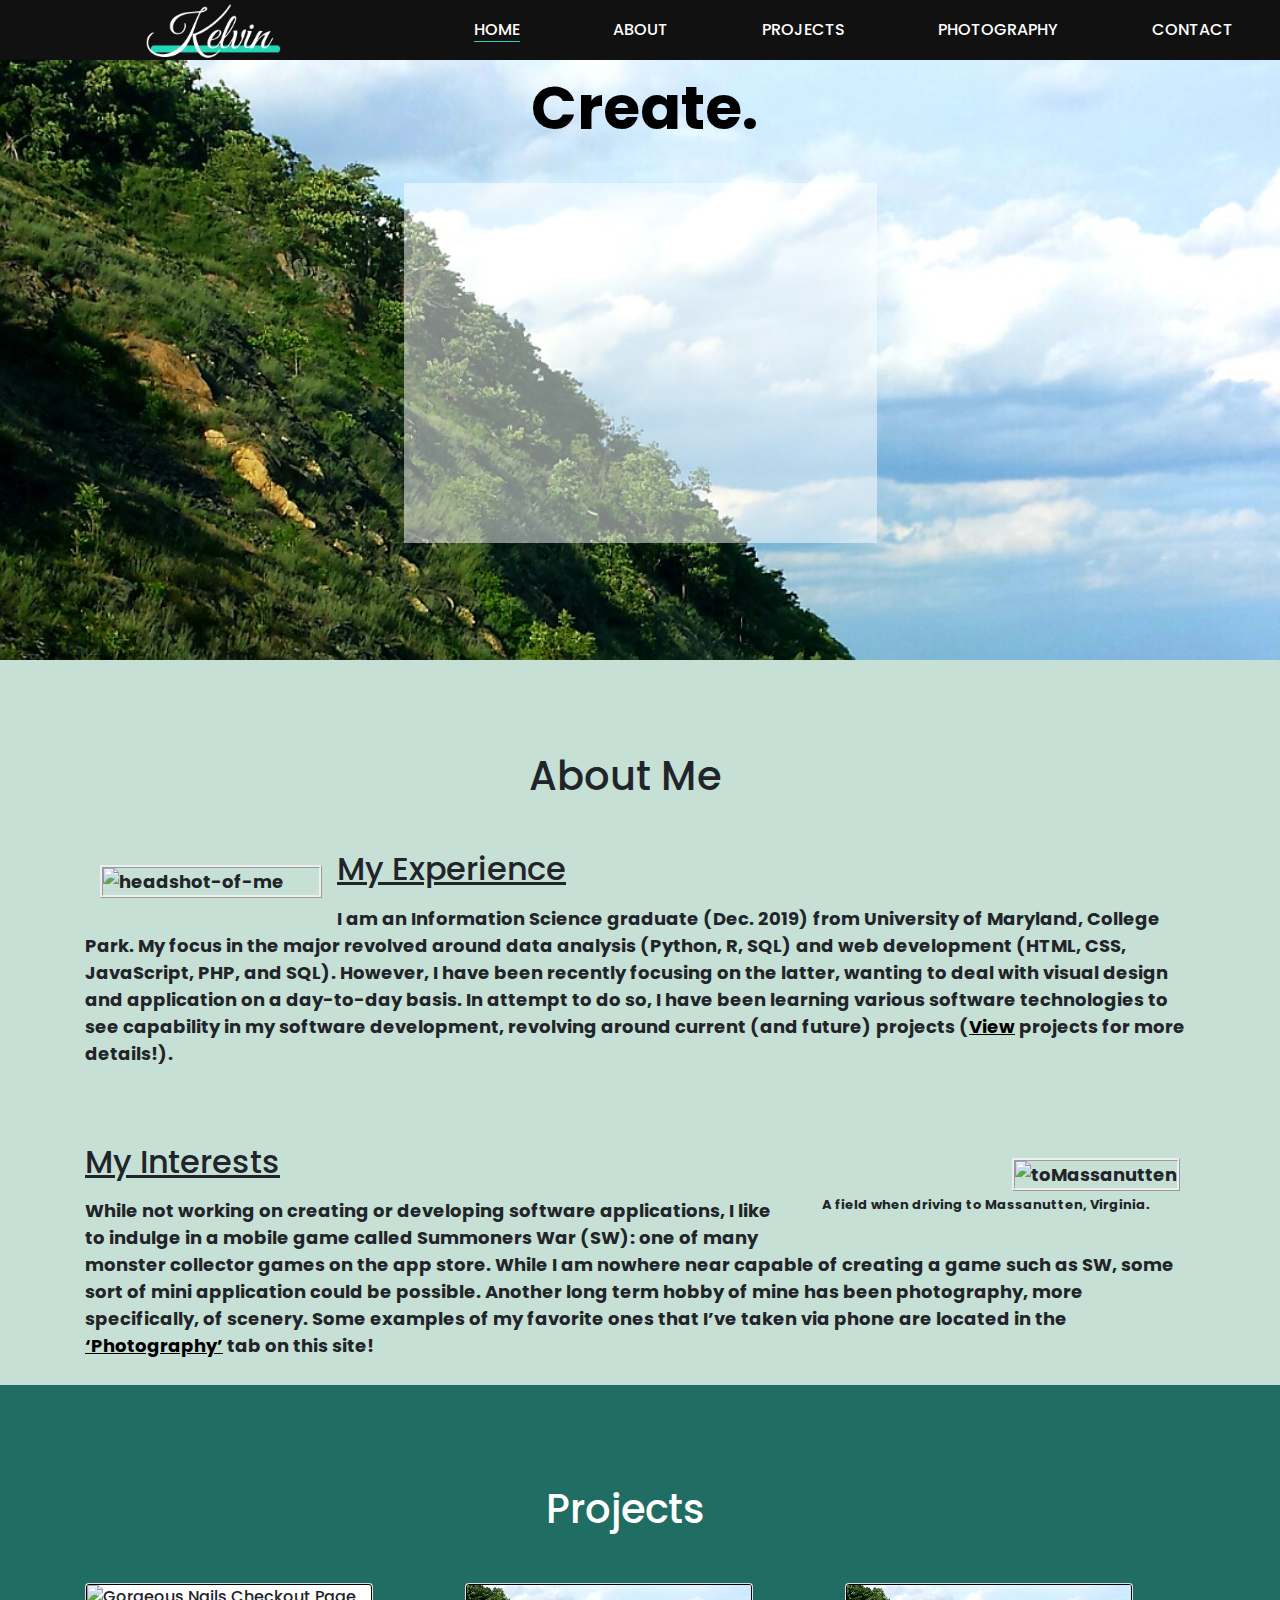
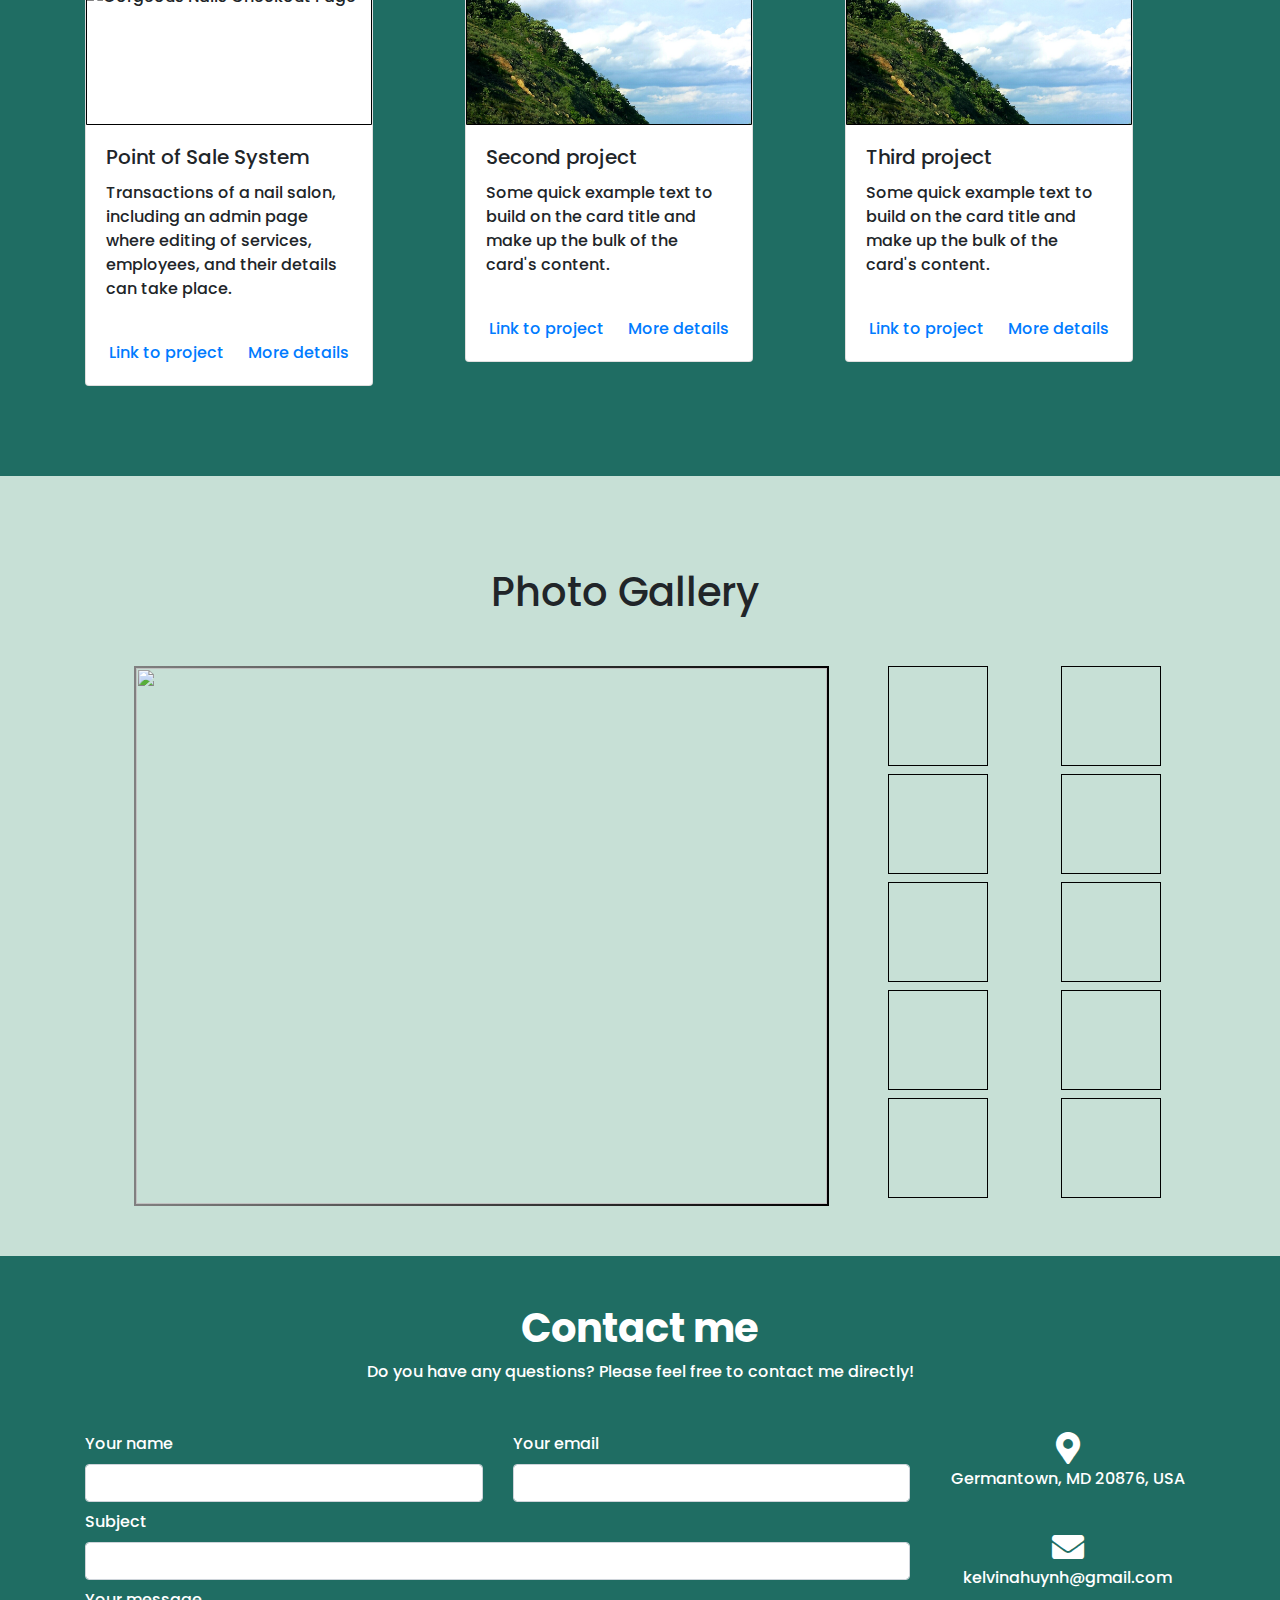
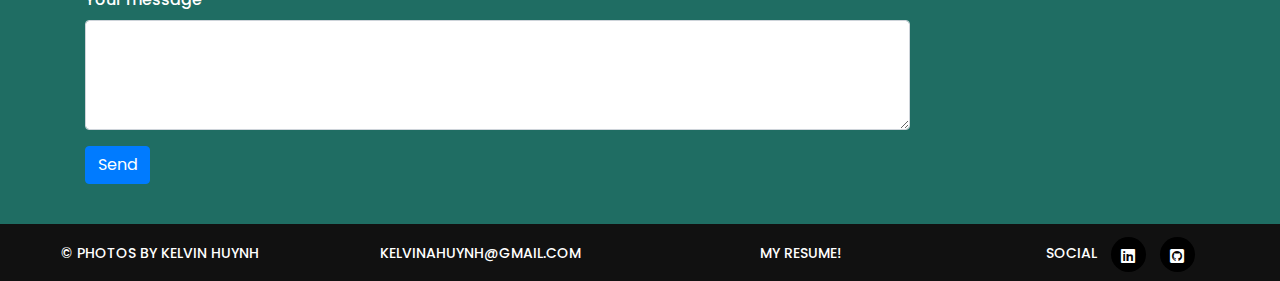
==== commit de2d7835: "finished nav bar animation when resizing; need to clean code" ====
--- a/index.html
+++ b/index.html
@@ -17,13 +17,18 @@
 				<a href="./index.html"><img src="images/logo-cropped.png" alt="Logo" id="logo-pic"></a>
 			</div>
 			<nav>
-				<ul class="nav-li-items">
+				<ul class="nav-li-items nav-active">
 					<li><a class="homeNav active-nav" href="#homeAnchor">Home</a></li>
 					<li><a class="aboutNav" href="#aboutAnchor">About</a></li>
 					<li><a class="projectsNav" href="#projectsAnchor">Projects</a></li>
 					<li><a class="photos photosNav" href="#photosAnchor">Photography</a></li>
 					<li><a class="contactNav" href="#contactAnchor">Contact</a></li>
 				</ul>
+				<div class="burger">
+					<div class="line1"></div>
+					<div class="line2"></div>
+					<div class="line3"></div>
+				</div>
 			</nav>
 		<!-- </div> -->
     </header>
@@ -306,21 +311,19 @@
 	
 	<!-- footer -->
     <footer class="page-footer">
-		<div class="wrapper">
-			<div class="footer-col">
-				<h3>© Photos by Kelvin Huynh</h3>
-			</div>
-			<div class="footer-col">
-				<h3>kelvinahuynh@gmail.com</h3>	
-			</div>
-			<div class="footer-col">
-				<a href="t" download><h3 class="resume">My Resume!</h3></a>
-			</div>
-			<div class="footer-col social">
-				<h3>Social</h3>
-                <a target="_blank" id="links" href="https://www.linkedin.com/in/kelvin-huynh-48467b113/" class="linkedin"><i class="fab fa-linkedin"></i></a> 
-                <a target="_blank" id="links" href="https://github.com/khuynh16" class="github"><i class="fab fa-github-square"></i></a>
-			</div>
+		<div class="footer-col">
+			<h3>© Photos by Kelvin Huynh</h3>
+		</div>
+		<div class="footer-col">
+			<h3>kelvinahuynh@gmail.com</h3>	
+		</div>
+		<div class="footer-col">
+			<a href="t" download><h3 class="resume">My Resume!</h3></a>
+		</div>
+		<div class="footer-col social">
+			<h3>Social</h3>
+			<a target="_blank" id="links" href="https://www.linkedin.com/in/kelvin-huynh-48467b113/" class="linkedin"><i class="fab fa-linkedin"></i></a> 
+			<a target="_blank" id="links" href="https://github.com/khuynh16" class="github"><i class="fab fa-github-square"></i></a>
 		</div>
     </footer> 
     
--- a/css/style.css
+++ b/css/style.css
@@ -11,13 +11,6 @@
     font-family: "Poppins", "Helvetica Neue", Arial, sans-serif;
     font-weight: 500;
 }
-
-/* .wrapper {
-	width: 1120px;
-	height: 100%;
-    margin: 0 auto;
-    display: flex;
-} */
 
 .sectionTitle {
     padding-top: 100px;
@@ -45,8 +38,36 @@
 /*****************************************************************************************************/
 @media only screen and (max-width: 768px) {
 
-    /* about styling */
-
+    /* nav bar styling */
+    .nav-li-items {
+        /* display: none !important; */
+        position: absolute;
+        right: 0px;
+        top: 60px;
+        height: 80vh;
+        width: 30%;
+        background-color: #111111;
+        display: flex;
+        flex-direction: column;
+        align-items: center;
+    }
+    
+    .burger {
+        display: block !important;
+        float: right;
+        padding-right: 10%;
+    }
+
+    /* footer styling */
+    .page-footer {
+        display: flex;
+        flex-direction: column;
+        align-items: center;
+    }
+
+    .footer-col {
+        width: 50% !important;
+    }
 
     /* projects styling */
     .firstProject, 
@@ -117,6 +138,7 @@
     .col-8 {
         max-height: 280px;
     }
+
 }
 
 /* if smaller than 1090 px, do the following: */
@@ -193,6 +215,24 @@
     position: fixed;
     background-color: #111111;
     z-index: 100;                    /* so animation of text goes behind page header */
+}
+
+.burger {
+    display: none;
+    cursor: pointer;
+}
+
+.burger div {
+    display: flex;
+    flex-direction: column;
+    width: 25px;
+    height: 3px;
+    background-color: white;
+    margin: 5px;
+}
+
+.nav-active {
+    display: none !important;
 }
 
 #logo-pic {
@@ -339,7 +379,7 @@
 }
 
 .firstAboutSection {
-    padding-bottom: 100px;
+    padding-bottom: 60px;
 }
 
 .about {
@@ -383,11 +423,6 @@
     text-align: center;
 }
 
-/* .blackHR {
-    background-color: black;
-    float: right;
-} */
-
 /*****************************************************************************************************/
                                     /* PROJECTS STYLING */
 /*****************************************************************************************************/
@@ -398,6 +433,10 @@
 
 .projectsAnchor {
     scroll-padding-top: 50px;
+}
+
+.projectTitle h1 {
+    color: white !important;
 }
 
 .firstProjectRow {
@@ -608,14 +647,14 @@
 }
 
 .page-footer h3, .footer-col h3 {
-	font-size: 12px;
+	font-size: 14px;
     text-transform: uppercase;
     display: inline-block;
     vertical-align: middle;
     line-height: 40px;
 }
 
-.page-footer li {
+/* .page-footer li {
 	font-size: 13px;
 	color: #999;
 	line-height: 1.6;
@@ -624,7 +663,7 @@
 .page-footer li:hover {
 	color: #fff;
 	cursor: pointer;
-}
+} */
 
 .copy {
 	color: #585858;
@@ -654,6 +693,10 @@
     padding-top: 66px;  /* to have text pop below header */
 }
 
+.resume {
+    color: white;
+}
+
 .resume:hover {
     color: #22D7B6;
 }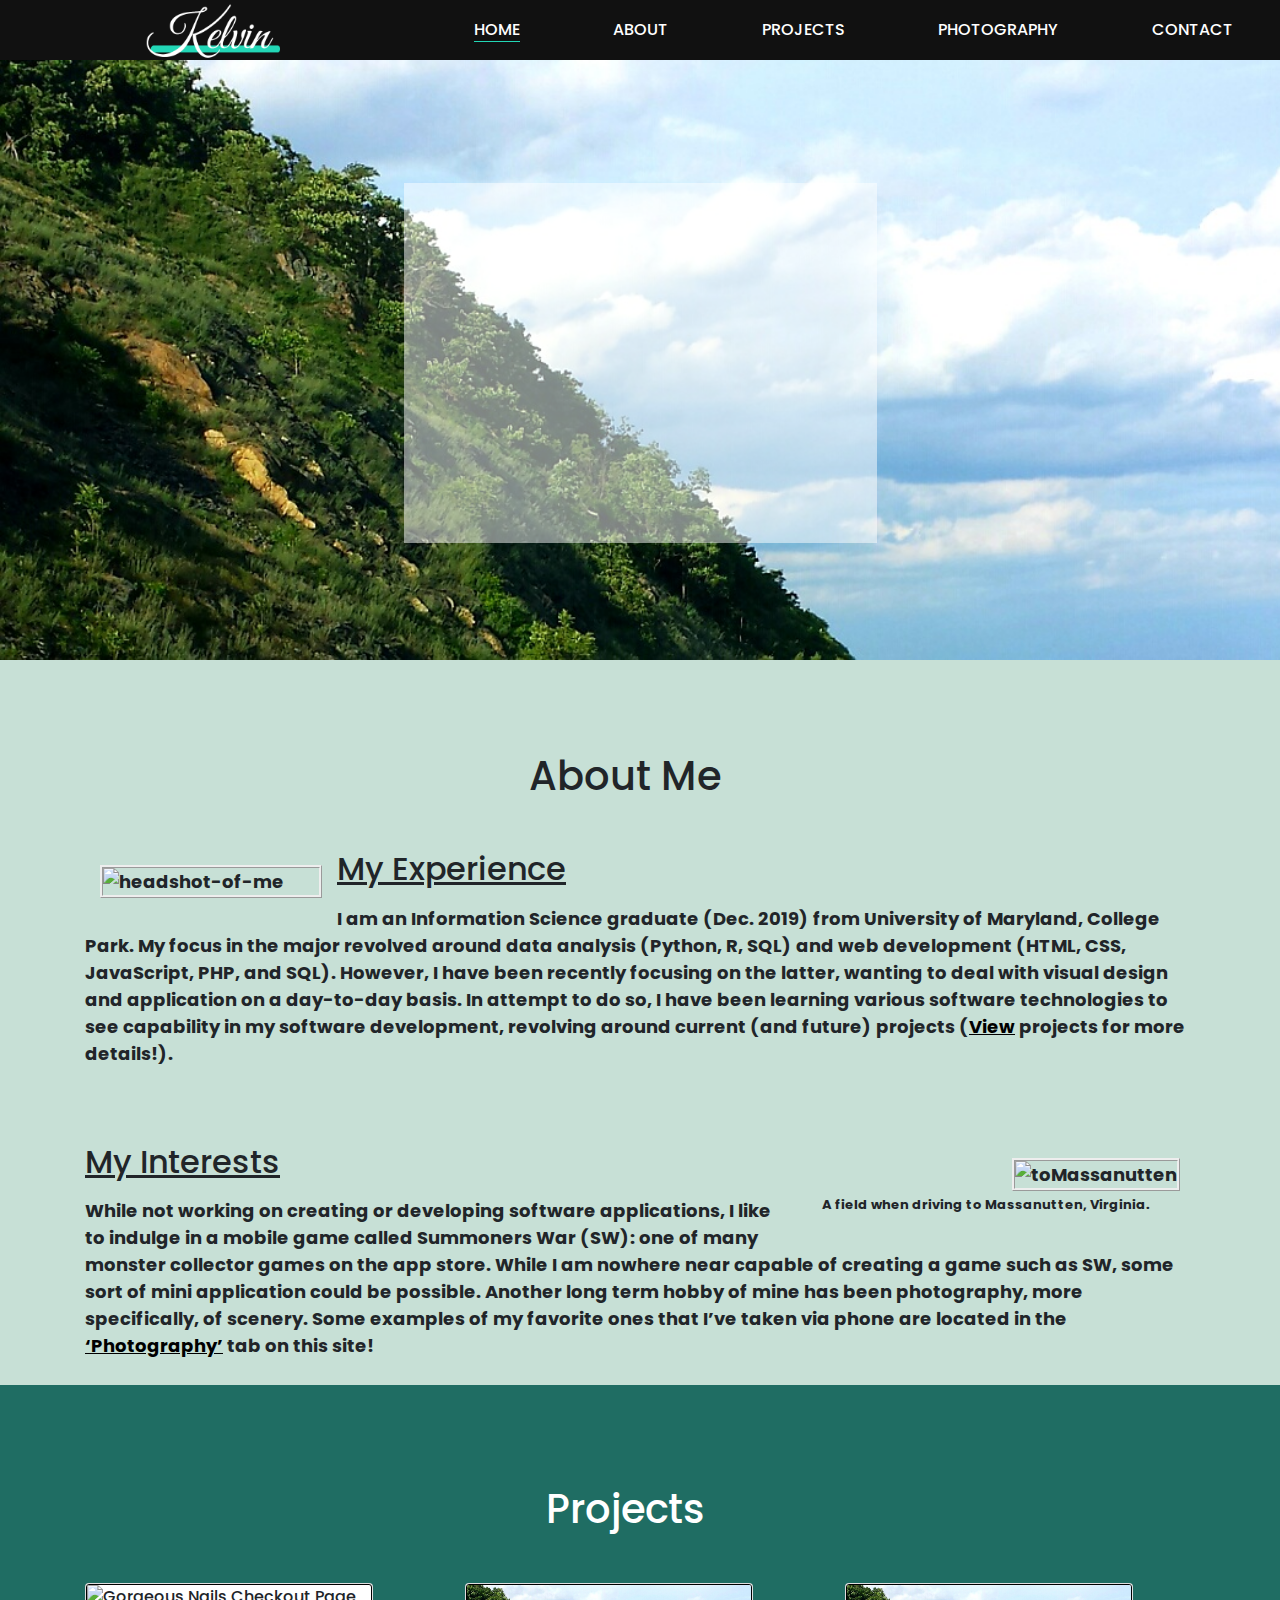
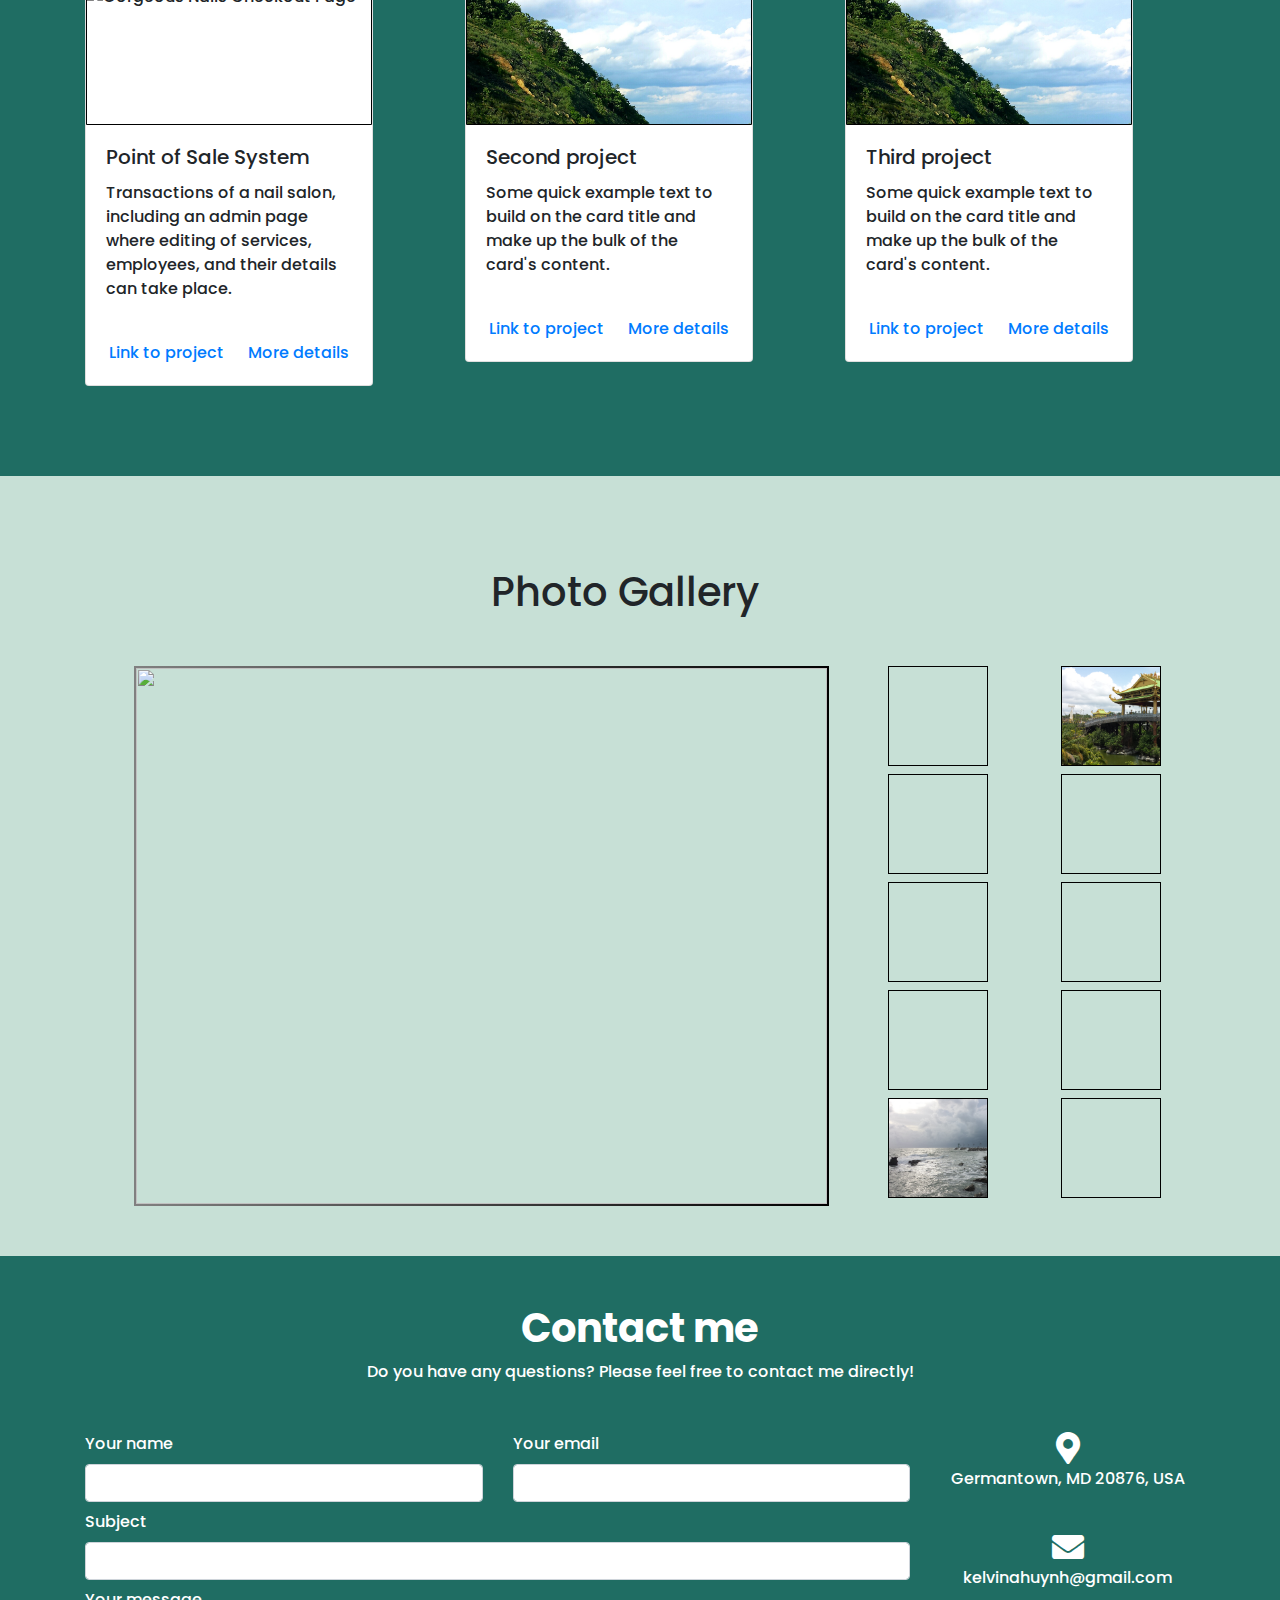
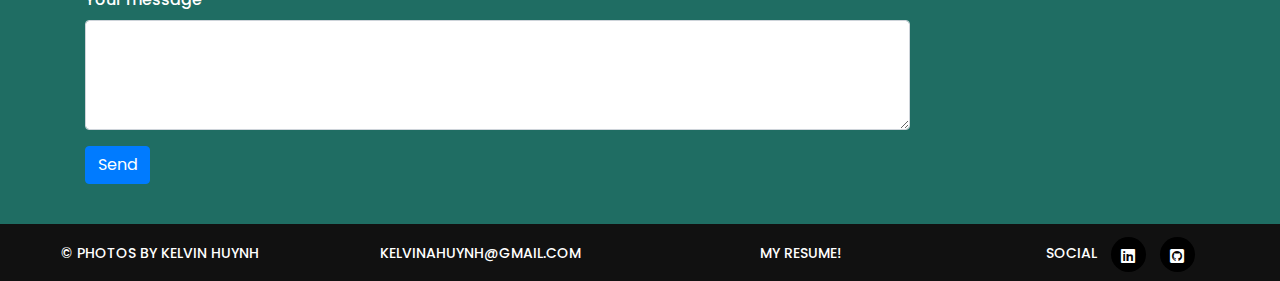
==== commit 1b6df004: "changes, added live project into site" ====
--- a/index.html
+++ b/index.html
@@ -17,7 +17,7 @@
 				<a href="./index.html"><img src="images/logo-cropped.png" alt="Logo" id="logo-pic"></a>
 			</div>
 			<nav>
-				<ul class="nav-li-items nav-active">
+				<ul class="nav-li-items">
 					<li><a class="homeNav active-nav" href="#homeAnchor">Home</a></li>
 					<li><a class="aboutNav" href="#aboutAnchor">About</a></li>
 					<li><a class="projectsNav" href="#projectsAnchor">Projects</a></li>
@@ -111,7 +111,7 @@
 								</p>
 							</div>
 							<div class="card-body card-body-links">
-								<a href="#" class="card-link">Link to project</a>
+								<a href="https://gorgeousnails.herokuapp.com/" target="_blank" class="card-link">Link to project</a>
 								<a href="#" class="card-link" data-toggle="modal" data-target="#p1Modal">More details</a>
 							</div>
 						</div>
@@ -318,7 +318,7 @@
 			<h3>kelvinahuynh@gmail.com</h3>	
 		</div>
 		<div class="footer-col">
-			<a href="t" download><h3 class="resume">My Resume!</h3></a>
+			<a href="Kelvin Huynh Resume.pdf" target="_blank" download><h3 class="resume">My Resume!</h3></a>
 		</div>
 		<div class="footer-col social">
 			<h3>Social</h3>
--- a/css/style.css
+++ b/css/style.css
@@ -37,10 +37,8 @@
                                     /* RESPONSIVE STYLING */
 /*****************************************************************************************************/
 @media only screen and (max-width: 768px) {
-
     /* nav bar styling */
     .nav-li-items {
-        /* display: none !important; */
         position: absolute;
         right: 0px;
         top: 60px;
@@ -97,7 +95,6 @@
     }
 
     .picButtons {
-        /* text-align: center; */
         margin: 0 !important;
     }
 
@@ -109,7 +106,6 @@
 
 /* if smaller than 1090 px, do the following: */
 @media only screen and (max-width: 940px) {
-
     /* photo gallery styling */
     .photoContent {
         display: flex;
@@ -138,12 +134,11 @@
     .col-8 {
         max-height: 280px;
     }
-
 }
 
 /* if smaller than 1090 px, do the following: */
 @media only screen and (max-width: 1090px) {
-
+    /* project styling */
     .firstProjectRow {
         padding-left: 0;
         padding-right: 0;
@@ -151,7 +146,6 @@
 
     .firstProject, .secondProject {
         padding-bottom: 20px;
-        /* padding-left: 80px; */
     }
 
     /* photo gallery styling */
@@ -173,11 +167,8 @@
     }
 }
 
-
-
 /* if smaller than 1290px, do the following:  */
 @media only screen and (max-width: 1290px) {
-
     /* projects styling */
     .spacer1,
     .spacer2,
@@ -287,11 +278,8 @@
     width: 100%;
     overflow: hidden;
     background: url(../images/mountain-side-2.jpg);
-    background-size: cover;                        /* was 'cover' */
+    background-size: cover;                        
     padding-top: 66px;                                
-    /* max-width: 100%;  */
-    /* float:left;
-    clear:none;   */
 }
 
 .banner-block {
@@ -305,10 +293,6 @@
     color: black;
 }
 
-/* .moveLeft {
-    margin-left: 15%;
-} */
-
 .banP1 {
     display: inline-block;
     position: relative;
@@ -336,7 +320,7 @@
     animation-duration: 1s;
     animation-delay: 2.5s;
     animation-fill-mode: forwards; 
-    top: -300px;
+    top: -400px;
 }
 
 @keyframes dropDownAnimation {
@@ -416,9 +400,11 @@
     width: 35%;
     float: right;
 }
+
 figure img {
     vertical-align: top;
 }
+
 figure figcaption {
     text-align: center;
 }
@@ -440,7 +426,6 @@
 }
 
 .firstProjectRow {
-    /* padding-top: 40px; */
     padding-bottom: 30px;
 }
 
@@ -483,22 +468,6 @@
     overflow: hidden;
 }
 
-/* .slides {
-    display: flex;
-} */
-
-/* .slides > div {
-flex-shrink: 0;
-width: 750px;
-height: 500px;
-position: relative;
-
-display: flex;
-justify-content: center;
-align-items: center;
-font-size: 100px;
-} */
-
 #mainSlide {
     border: 10px solid;
     border-image-slice: 1;
@@ -510,7 +479,7 @@
  .slide1 {
     background: url('../images/photo_gallery/1.jpg');
 }
-/*
+
 .slide2 {
     background: url('../images/photo_gallery/2.jpg');
 }
@@ -545,7 +514,7 @@
 
 .slide10 {
     background: url('../images/photo_gallery/10.jpg');
-} */
+}
 
 .slide1, 
 .slide2,
@@ -607,10 +576,6 @@
     justify-content: center;
 }
 
-/* .photoContent {
-    position: absolute;
-} */
-
 /*****************************************************************************************************/
                                     /* CONTACT SECTION STYLING */
 /*****************************************************************************************************/
@@ -653,17 +618,6 @@
     vertical-align: middle;
     line-height: 40px;
 }
-
-/* .page-footer li {
-	font-size: 13px;
-	color: #999;
-	line-height: 1.6;
-}
-
-.page-footer li:hover {
-	color: #fff;
-	cursor: pointer;
-} */
 
 .copy {
 	color: #585858;
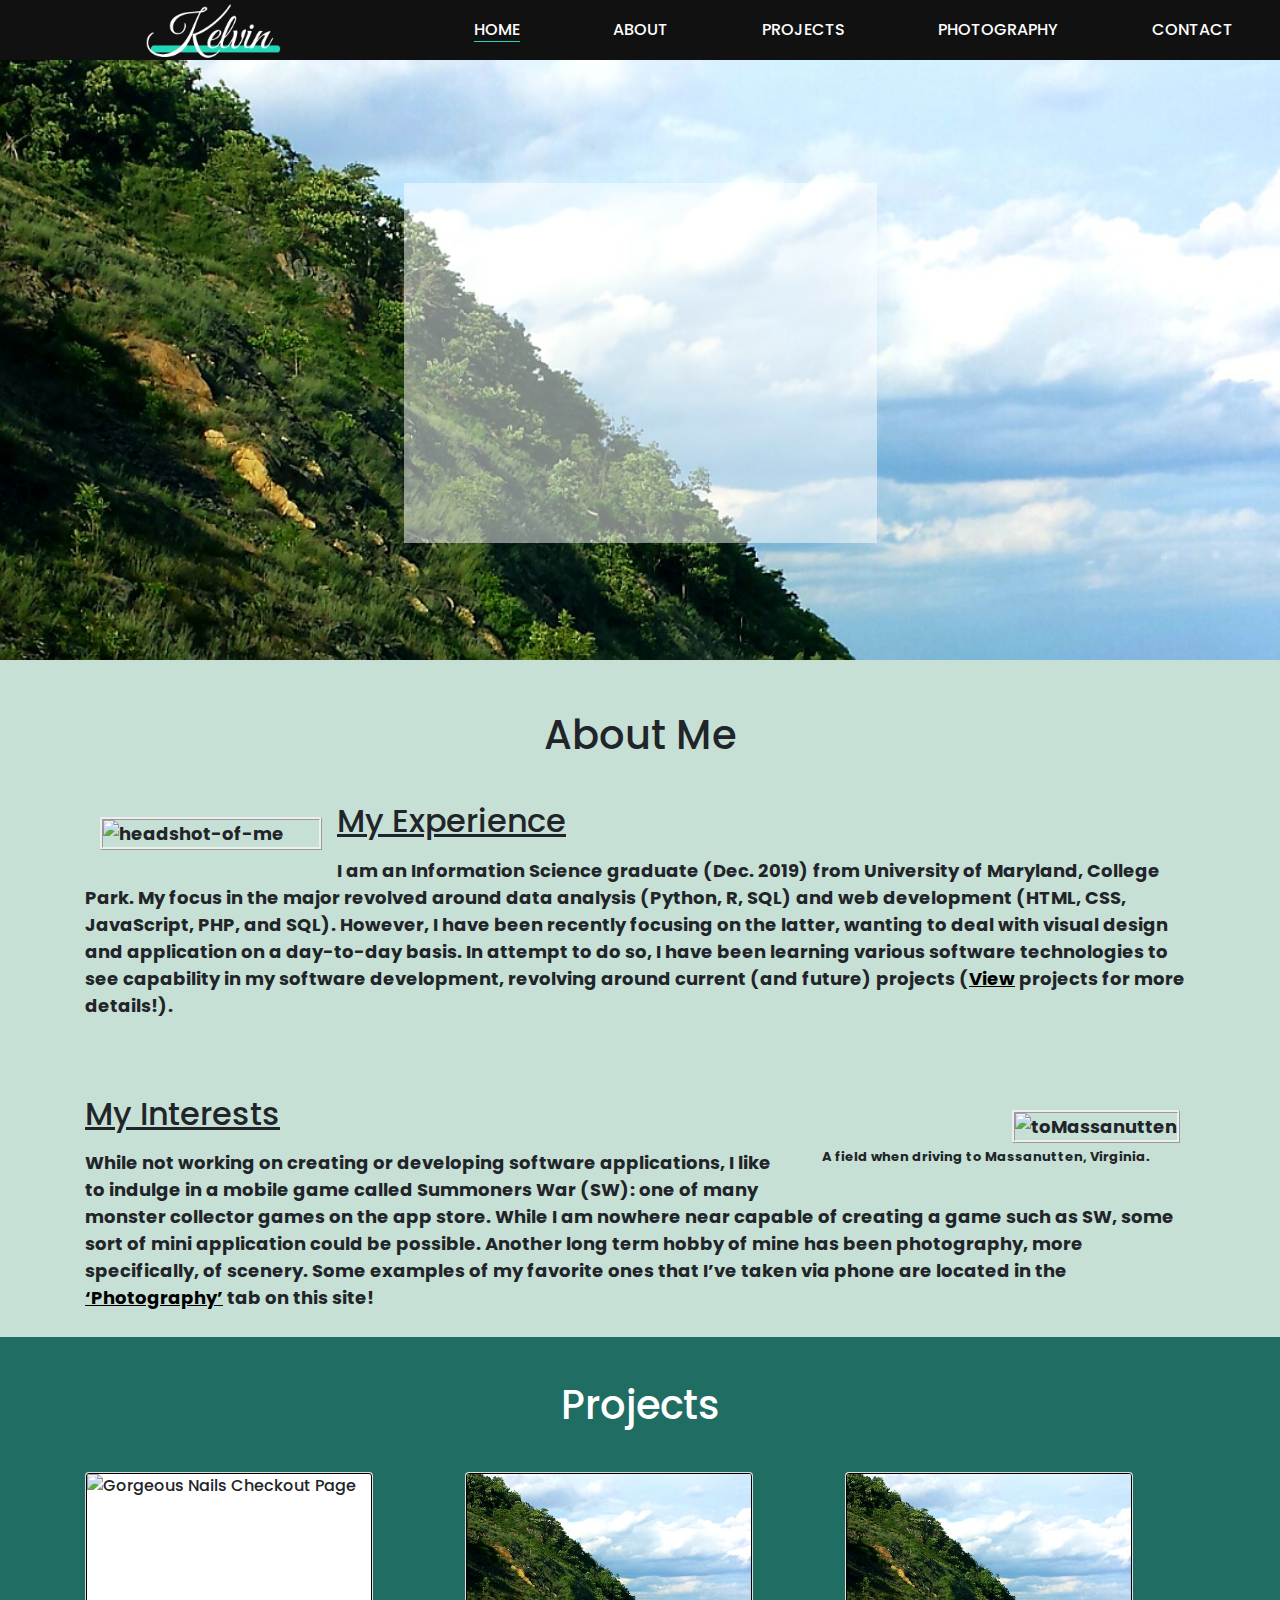
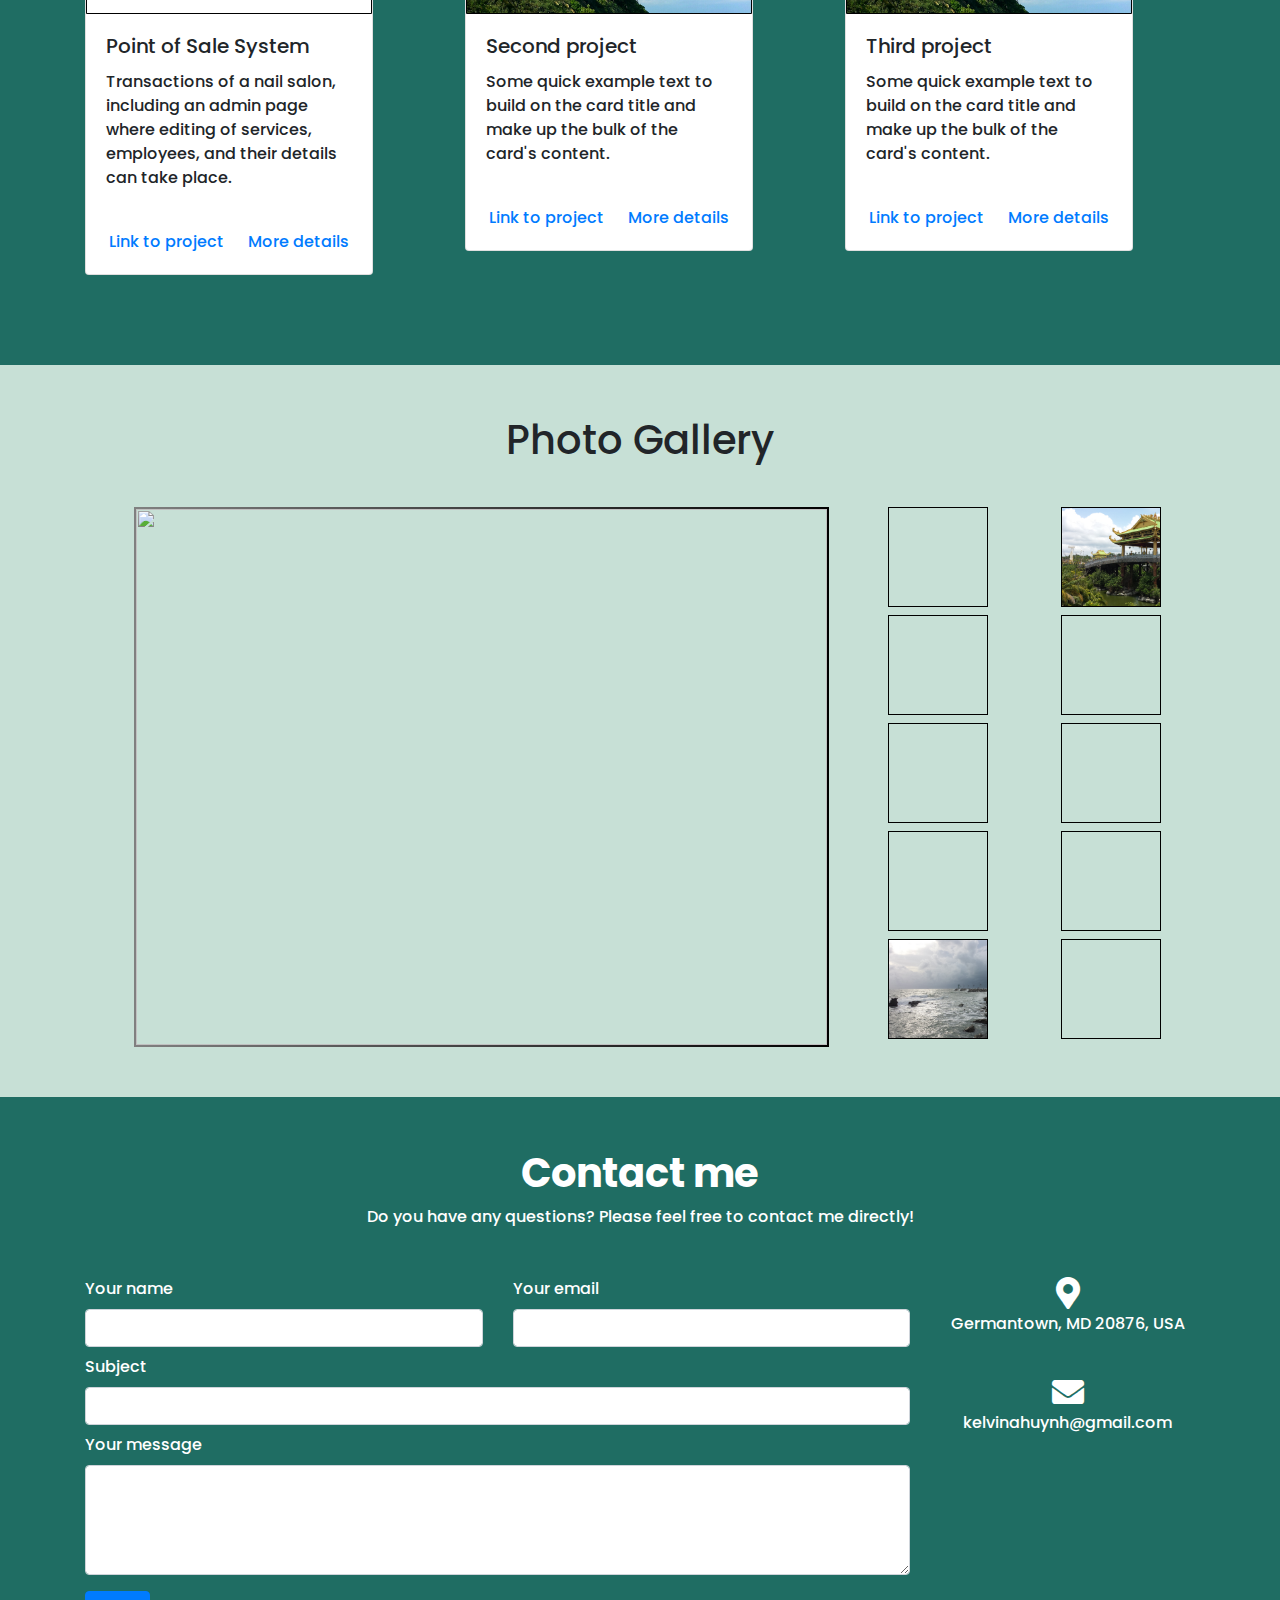
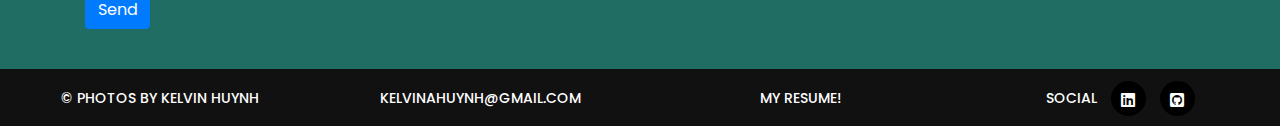
==== commit 8db009c3: "updated anchor scroll for desktop" ====
--- a/index.html
+++ b/index.html
@@ -10,322 +10,326 @@
 </head>
 <body>
 
-	<!-- navbar -->
-    <header class="page-header">
-		<!-- <div class="wrapper"> -->
-			<div class="logo">
-				<a href="./index.html"><img src="images/logo-cropped.png" alt="Logo" id="logo-pic"></a>
-			</div>
-			<nav>
-				<ul class="nav-li-items">
-					<li><a class="homeNav active-nav" href="#homeAnchor">Home</a></li>
-					<li><a class="aboutNav" href="#aboutAnchor">About</a></li>
-					<li><a class="projectsNav" href="#projectsAnchor">Projects</a></li>
-					<li><a class="photos photosNav" href="#photosAnchor">Photography</a></li>
-					<li><a class="contactNav" href="#contactAnchor">Contact</a></li>
-				</ul>
-				<div class="burger">
-					<div class="line1"></div>
-					<div class="line2"></div>
-					<div class="line3"></div>
-				</div>
-			</nav>
-		<!-- </div> -->
-    </header>
-    
-    <main id="homeAnchor">
-		<!-- home page -->
-		<div class="banner">
-			<div class="banner-block transparent">
-				<div class="row mainText">
-					<div class="banP1 main-title">Analyze.</div>
-                	<div class="banP2 main-title pl-2">Draft.</div>
-                	<div class="banP3 main-title pl-2">Create.</div>
-				</div>
-                <div class="row mt-2">
-					<p class="subtitle">Kelvin Huynh: Aspriring Software Developer</p> 
-				</div>
-            </div>
-		</div>
+	<div class="siteWrapper">
+		<!-- navbar -->
+		<header class="page-header">
+			<!-- <div class="wrapper"> -->
+				<div class="logo">
+					<a href="./index.html"><img src="images/logo-cropped.png" alt="Logo" id="logo-pic"></a>
+				</div>
+				<nav>
+					<ul class="nav-li-items nav-active">
+						<li><a class="homeNav active-nav" href="#homeAnchor">Home</a></li>
+						<li><a class="aboutNav" href="#aboutAnchor">About</a></li>
+						<li><a class="projectsNav" href="#projectsAnchor">Projects</a></li>
+						<li><a class="photos photosNav" href="#photosAnchor">Photography</a></li>
+						<li><a class="contactNav" href="#contactAnchor">Contact</a></li>
+					</ul>
+					<div class="burger">
+						<div class="line1"></div>
+						<div class="line2"></div>
+						<div class="line3"></div>
+					</div>
+				</nav>
+			<!-- </div> -->
+		</header>
 		
-		<!-- about section -->
-		<section class="about">
-			<div class="container marginTop">
-				<div class="row sectionTitle">
-					<h1><span id="aboutAnchor"></span>About Me</h1>
-				</div>
-				<div class="firstAboutSection">
-					<!-- <div class="col-5 text-center"> -->
-						<img class="myHeadshot" src="images/headshot.jpg" alt="headshot-of-me" align="left">
-					<!-- </div> -->
-					<!-- <div class="col-7"> -->
-						<h2><u>My Experience</u></h2>
-						<p class="mt-3 firstParagraph">I am an Information Science graduate (Dec. 2019) from University of Maryland, College Park. 
-							My focus in the major revolved around data analysis (Python, R, SQL) and web development 
-							(HTML, CSS, JavaScript, PHP, and SQL). However, I have been recently focusing on the latter, 
-							wanting to deal with visual design and application on a day-to-day basis. In attempt to do so, 
-							I have been learning various software technologies to see capability in my software development, 
-							revolving around current (and future) projects (<a class="aboutBtn" href="#projectsAnchor">View</a> 
-							projects for more details!).</p>
-					<!-- </div> -->
-				</div>
-				<div class="secondAboutSection">
-					<!-- <div class="col-7"> -->
-						<figure align="right">
-							<img class="favPhoto" src="images/toMassanutten.jpg" alt="toMassanutten">
-							<figcaption class="figCaption mt-1">A field when driving to Massanutten, Virginia.</figcaption>
-						</figure>
-						
-						<h2><u>My Interests</u></h2>
-						<p class="mt-3">While not working on creating or developing software applications, I like to indulge in a mobile game 
-							called Summoners War (SW): one of many monster collector games on the app store. While I am nowhere 
-							near capable of creating a game such as SW, some sort of mini application could be possible. 
-							Another long term hobby of mine has been photography, more specifically, 
-							of scenery. Some examples of my favorite ones that I’ve taken via phone are located 
-							in the <a class="aboutBtn" href="#photosAnchor">‘Photography’</a> tab on this site!</p>
-					<!-- </div> -->
-					<!-- <div class="col-5 text-center"> -->
-						
-					<!-- </div> -->
-				</div>
-			</div>
-		</section>
-
-		<!-- projects section -->
-		<section class="projects">
-			<div class="container allCards">
-				<div class="row sectionTitle projectTitle">
-					<h1><span id="projectsAnchor"></span>Projects</h1>
-				</div>
-				<div class="row firstProjectRow">
-					<!-- spacing column -->
-					<div class="col spacer1"></div>
-					<!-- first project card -->
-					<div class="col firstProject">
-						<div class="card" style="width: 18rem;">
-							<img class="card-img-top" src="./images/Gorgeous_Nails_Project_Checkout.png" alt="Gorgeous Nails Checkout Page">
-							<div class="card-body">
-								<h5 class="card-title">Point of Sale System</h5>
-								<p class="card-text">
-									Transactions of a nail salon, including an admin page where editing of services, employees, and their details can take place.
+		<main id="homeAnchor">
+			<!-- home page -->
+			<div class="banner">
+				<div class="banner-block transparent">
+					<div class="row mainText">
+						<div class="banP1 main-title">Analyze.</div>
+						<div class="banP2 main-title pl-2">Draft.</div>
+						<div class="banP3 main-title pl-2">Create.</div>
+					</div>
+					<div class="row mt-2">
+						<p class="subtitle">Kelvin Huynh: Aspriring Software Developer</p> 
+					</div>
+				</div>
+			</div>
+			
+			<!-- about section -->
+			<section class="about">
+				<div class="container marginTop">
+					<div class="row sectionTitle">
+						<h1><span id="aboutAnchor"></span>About Me</h1>
+					</div>
+					<div class="firstAboutSection">
+						<!-- <div class="col-5 text-center"> -->
+							<img class="myHeadshot" src="images/headshot.jpg" alt="headshot-of-me" align="left">
+						<!-- </div> -->
+						<!-- <div class="col-7"> -->
+							<h2 class="myExperienceTitle"><u>My Experience</u></h2>
+							<p class="mt-3 firstParagraph">I am an Information Science graduate (Dec. 2019) from University of Maryland, College Park. 
+								My focus in the major revolved around data analysis (Python, R, SQL) and web development 
+								(HTML, CSS, JavaScript, PHP, and SQL). However, I have been recently focusing on the latter, 
+								wanting to deal with visual design and application on a day-to-day basis. In attempt to do so, 
+								I have been learning various software technologies to see capability in my software development, 
+								revolving around current (and future) projects (<a class="aboutBtn" href="#projectsAnchor">View</a> 
+								projects for more details!).</p>
+						<!-- </div> -->
+					</div>
+					<div class="secondAboutSection">
+						<!-- <div class="col-7"> -->
+							<figure align="right">
+								<img class="favPhoto" src="images/toMassanutten.jpg" alt="toMassanutten">
+								<figcaption class="figCaption mt-1">A field when driving to Massanutten, Virginia.</figcaption>
+							</figure>
+							
+							<h2><u>My Interests</u></h2>
+							<p class="mt-3">While not working on creating or developing software applications, I like to indulge in a mobile game 
+								called Summoners War (SW): one of many monster collector games on the app store. While I am nowhere 
+								near capable of creating a game such as SW, some sort of mini application could be possible. 
+								Another long term hobby of mine has been photography, more specifically, 
+								of scenery. Some examples of my favorite ones that I’ve taken via phone are located 
+								in the <a class="aboutBtn" href="#photosAnchor">‘Photography’</a> tab on this site!</p>
+						<!-- </div> -->
+						<!-- <div class="col-5 text-center"> -->
+							
+						<!-- </div> -->
+					</div>
+				</div>
+			</section>
+	
+			<!-- projects section -->
+			<section class="projects">
+				<div class="container allCards">
+					<div class="row sectionTitle projectTitle">
+						<h1 class="marginTop"><span id="projectsAnchor"></span>Projects</h1>
+					</div>
+					<div class="row firstProjectRow">
+						<!-- spacing column -->
+						<div class="col spacer1"></div>
+						<!-- first project card -->
+						<div class="col firstProject">
+							<div class="card" style="width: 18rem;">
+								<img class="card-img-top" src="./images/Gorgeous_Nails_Project_Checkout.png" alt="Gorgeous Nails Checkout Page">
+								<div class="card-body">
+									<h5 class="card-title">Point of Sale System</h5>
+									<p class="card-text">
+										Transactions of a nail salon, including an admin page where editing of services, employees, and their details can take place.
+									</p>
+								</div>
+								<div class="card-body card-body-links">
+									<a href="https://gorgeousnails.herokuapp.com/" target="_blank" class="card-link">Link to project</a>
+									<a href="#" class="card-link" data-toggle="modal" data-target="#p1Modal">More details</a>
+								</div>
+							</div>
+						</div>
+						<!-- spacing column -->
+						<div class="col spacer2"></div>
+						<!-- second project card -->
+						<div class="col secondProject">
+							<div class="card" style="width: 18rem;">
+								<img class="card-img-top" src="./images/mountain-side-2.jpg" alt="Card image cap">
+								<div class="card-body">
+									<h5 class="card-title">Second project</h5>
+									<p class="card-text">Some quick example text to build on the card title and make up the bulk of the card's content.</p>
+								</div>
+								<div class="card-body card-body-links">
+									<a href="#" class="card-link">Link to project</a>
+									<a href="#" class="card-link">More details</a>
+								</div>
+							</div>
+						</div>
+						<!-- spacing column -->
+						<div class="col spacer3"></div>
+						<!-- third project card -->
+						<div class="col thirdProject">
+							<div class="card" style="width: 18rem;">
+								<img class="card-img-top" src="./images/mountain-side-2.jpg" alt="Card image cap">
+								<div class="card-body">
+									<h5 class="card-title">Third project</h5>
+									<p class="card-text">Some quick example text to build on the card title and make up the bulk of the card's content.</p>
+								</div>
+								<div class="card-body card-body-links">
+									<a href="#" class="card-link">Link to project</a>
+									<a href="#" class="card-link">More details</a>
+								</div>
+							</div>
+						</div>
+						<!-- spacing column -->
+						<div class="col spacer4"></div>
+					</div>
+				</div>
+			
+				<!-- Modal for first project "more details" -->
+				<div class="modal fade" id="p1Modal" tabindex="-1" role="dialog" aria-labelledby="" aria-hidden="true">
+					<div class="modal-dialog modal-dialog-centered modal-lg" role="document">
+						<div class="modal-content">
+							<div class="modal-header">
+								<h5 class="modal-title" id="exampleModalLabel">More In Depth:</h5>
+								<button type="button" class="close" data-dismiss="modal" aria-label="Close">
+									<span aria-hidden="true">&times;</span>
+								</button>
+							</div>
+							<div class="modal-body">
+								<p class="pb-3"><b>Description:</b></p>
+								<p class="pb-3">A point of sales system for a nail salon called Gorgeous Nails. It allows customer checkout for
+									services they want (e.g. nails, pedicure, etc.) and keeps track of orders. There is an admin page 
+									included (with username and password authorization) that leads to the admin page with various 
+									functionality: add, remove, and edit employee and service details. Functionality also includes 
+									viewing all orders.
 								</p>
-							</div>
-							<div class="card-body card-body-links">
-								<a href="https://gorgeousnails.herokuapp.com/" target="_blank" class="card-link">Link to project</a>
-								<a href="#" class="card-link" data-toggle="modal" data-target="#p1Modal">More details</a>
-							</div>
-						</div>
-					</div>
-					<!-- spacing column -->
-					<div class="col spacer2"></div>
-					<!-- second project card -->
-					<div class="col secondProject">
-						<div class="card" style="width: 18rem;">
-							<img class="card-img-top" src="./images/mountain-side-2.jpg" alt="Card image cap">
-							<div class="card-body">
-								<h5 class="card-title">Second project</h5>
-								<p class="card-text">Some quick example text to build on the card title and make up the bulk of the card's content.</p>
-							</div>
-							<div class="card-body card-body-links">
-								<a href="#" class="card-link">Link to project</a>
-								<a href="#" class="card-link">More details</a>
-							</div>
-						</div>
-					</div>
-					<!-- spacing column -->
-					<div class="col spacer3"></div>
-					<!-- third project card -->
-					<div class="col thirdProject">
-						<div class="card" style="width: 18rem;">
-							<img class="card-img-top" src="./images/mountain-side-2.jpg" alt="Card image cap">
-							<div class="card-body">
-								<h5 class="card-title">Third project</h5>
-								<p class="card-text">Some quick example text to build on the card title and make up the bulk of the card's content.</p>
-							</div>
-							<div class="card-body card-body-links">
-								<a href="#" class="card-link">Link to project</a>
-								<a href="#" class="card-link">More details</a>
-							</div>
-						</div>
-					</div>
-					<!-- spacing column -->
-					<div class="col spacer4"></div>
-				</div>
-			</div>
+								<p class="pb-3"><b>Used software technology:</b></p>
+								<ul class="project-description pl-2">
+									<p class="pb-2"><i>HTML</i></p>
+									<li class="pb-2 ml-4">Initial index.html (home page) of project</li>
+									<li class="pb-2 ml-4">Admin login and admin page but later converted to embedded javascript
+															templating (EJS) file format</li>
+									<p class="pb-2"><i>CSS</i></p>
+									<li class="pb-2 ml-4">Styling of elements, including formatting, visual display, and hovering</li>
+									<p class="pb-2"><i>JavaScript</i></p>
+									<li class="pb-2 ml-4">Document Object Model (DOM) manipulation</li>
+									<li class="pb-2 ml-4">Click functionality of elements (buttons, dropdown lists, page tabs)</li>
+									<p class="pb-2"><i>JQuery</i></p>
+									<li class="pb-2 ml-4">Used similarly to JavaScript, and used initially but ended up using JS 
+															more often</li>
+									<li class="pb-2 ml-4">Specifically needed for Bootstrap modal manipulation (didn't work with
+															just JavaScript)</li>
+									<p class="pb-2"><i>Node.js</i></p>
+									<li class="pb-2 ml-4">Acted as initial local server for development</li>
+									<li class="pb-2 ml-4">Node package manager (npm) used to install packages (e.g. Express, Mongoose)</li>
+									<p class="pb-2"><i>MongoDB</i></p>
+									<li class="pb-2 ml-4">NoSQL database to hold information for various collections: orders,
+															nails services, pedicure services, employees and managers</li>
+									<p class="pb-2"><i>Mongoose</i></p>
+									<li class="pb-2 ml-4">Backend library for MongoDB and Node.js to handle modeling of collections
+															in MongoDB database for project</li>
+									<p class="pb-2"><i>Express.js</i></p>
+									<li class="pb-2 ml-4">Node.js framework to handle routes, as well as handling requests and views</li>
+									<p class="pb-2"><i>Visual Studio Code</i></p>
+									<li class="pb-2 ml-4">Utilized integrated development environment for coding</li>
+								</ul>
+							</div>
+							<div class="modal-footer">
+								<button type="button" class="btn btn-secondary" data-dismiss="modal">Close</button>
+							</div>
+						</div>
+					</div>
+				</div>
+			</section>
+	
+			<!-- the photo gallery section -->
+			<section class="photography">
+				<div class="marginTop">
+					<div class="row sectionTitle">
+						<h1><span id="photosAnchor"></span>Photo Gallery</h1>
+					</div>
+					<div class="row photoContent">
+						<div class="col-8">
+							<div class="slider">
+								  <img id="mainSlide" src="images/photo_gallery/1.jpg" alt="">
+							</div>
+						</div>
+						<div class="col-2 pl-5 picButtons pr-0">
+							<a class="square rightSide slide1 pgPic"></a>
+							<a class="square rightSide slide2 pgPic"></a>
+							<a class="square rightSide slide3 pgPic"></a>
+							<a class="square rightSide slide4 pgPic"></a>
+							<a class="square rightSide slide5 pgPic"></a>
+						</div>
+						<div class="col-2 picButtons pr-0">
+							<a  class="square rightSide slide6 pgPic"></a>
+							<a  class="square rightSide slide7 pgPic"></a>
+							<a  class="square rightSide slide8 pgPic"></a>
+							<a  class="square rightSide slide9 pgPic"></a>
+							<a  class="square rightSide slide10 pgPic"></a>
+						</div>	
+					</div>
+				</div>
+			</section>
+	
+			<!--Section: Contact v.2-->
+			<section class="contactForm contact pb-4">
+				<h1 class="h1-responsive font-weight-bold text-center marginTop"><span id="contactAnchor"></span>Contact me</h1>
+				<!--Section description-->
+				<p class="text-center w-responsive mx-auto mb-5">Do you have any questions? Please feel free to contact me directly!</p>
+				<div class="container">
+					<div class="row">
+						<!--Grid column-->
+						<div class="col-md-9 mb-md-0 mb-5">
+							<form id="contact-form" name="contact-form" action="mail.php" method="POST">
+								<!--Grid row-->
+								<div class="row">
+									<!--Grid column-->
+									<div class="col-md-6">
+										<div class="md-form mb-0">
+											<label for="name" class="">Your name</label>
+											<input type="text" id="name" name="name" class="form-control">
+										</div>
+									</div>
+									<!--Grid column-->
+									<div class="col-md-6">
+										<div class="md-form mb-0">
+											<label for="email" class="">Your email</label>
+											<input type="text" id="email" name="email" class="form-control">
+										</div>
+									</div>
+								</div>
+								<!--Grid row-->
+								<div class="row">
+									<div class="col-md-12">
+										<div class="md-form mb-0 mt-2">
+											<label for="subject" class="">Subject</label>
+											<input type="text" id="subject" name="subject" class="form-control">	
+										</div>
+									</div>
+								</div>
+								<!--Grid row-->
+								<div class="row">
+									<!--Grid column-->
+									<div class="col-md-12">	
+										<div class="md-form mt-2">
+											<label for="message">Your message</label>
+											<textarea type="text" id="message" name="message" rows="4" class="form-control md-textarea"></textarea>										
+										</div>	
+									</div>
+								</div>	
+							</form>
+							<div class="text-center text-md-left">
+								<!-- <a class="btn btn-primary mt-3 mb-3 contactSend" onclick="validateForm();">Send</a> -->
+								<a class="btn btn-primary mt-3 mb-3" onclick="document.getElementById('contact-form').submit();">Send</a>
+							</div>
+							<div class="status"></div>
+						</div>
+						<!--Grid column-->
+						<div class="col-md-3 text-center">
+							<ul class="list-unstyled mb-0">
+								<li><i class="fas fa-map-marker-alt fa-2x"></i>
+									<p>Germantown, MD 20876, USA</p>
+								</li>
+								<li><i class="fas fa-envelope mt-4 fa-2x"></i>
+									<p>kelvinahuynh@gmail.com</p>
+								</li>
+							</ul>
+						</div>
+					</div>
+				</div>
+			</section>
+		</main>
 		
-			<!-- Modal for first project "more details" -->
-			<div class="modal fade" id="p1Modal" tabindex="-1" role="dialog" aria-labelledby="" aria-hidden="true">
-				<div class="modal-dialog modal-dialog-centered modal-lg" role="document">
-					<div class="modal-content">
-						<div class="modal-header">
-							<h5 class="modal-title" id="exampleModalLabel">More In Depth:</h5>
-							<button type="button" class="close" data-dismiss="modal" aria-label="Close">
-								<span aria-hidden="true">&times;</span>
-							</button>
-						</div>
-						<div class="modal-body">
-							<p class="pb-3"><b>Description:</b></p>
-							<p class="pb-3">A point of sales system for a nail salon called Gorgeous Nails. It allows customer checkout for
-								services they want (e.g. nails, pedicure, etc.) and keeps track of orders. There is an admin page 
-								included (with username and password authorization) that leads to the admin page with various 
-								functionality: add, remove, and edit employee and service details. Functionality also includes 
-								viewing all orders.
-							</p>
-							<p class="pb-3"><b>Used software technology:</b></p>
-							<ul class="project-description pl-2">
-								<p class="pb-2"><i>HTML</i></p>
-								<li class="pb-2 ml-4">Initial index.html (home page) of project</li>
-								<li class="pb-2 ml-4">Admin login and admin page but later converted to embedded javascript
-														templating (EJS) file format</li>
-								<p class="pb-2"><i>CSS</i></p>
-								<li class="pb-2 ml-4">Styling of elements, including formatting, visual display, and hovering</li>
-								<p class="pb-2"><i>JavaScript</i></p>
-								<li class="pb-2 ml-4">Document Object Model (DOM) manipulation</li>
-								<li class="pb-2 ml-4">Click functionality of elements (buttons, dropdown lists, page tabs)</li>
-								<p class="pb-2"><i>JQuery</i></p>
-								<li class="pb-2 ml-4">Used similarly to JavaScript, and used initially but ended up using JS 
-														more often</li>
-								<li class="pb-2 ml-4">Specifically needed for Bootstrap modal manipulation (didn't work with
-														just JavaScript)</li>
-								<p class="pb-2"><i>Node.js</i></p>
-								<li class="pb-2 ml-4">Acted as initial local server for development</li>
-								<li class="pb-2 ml-4">Node package manager (npm) used to install packages (e.g. Express, Mongoose)</li>
-								<p class="pb-2"><i>MongoDB</i></p>
-								<li class="pb-2 ml-4">NoSQL database to hold information for various collections: orders,
-														nails services, pedicure services, employees and managers</li>
-								<p class="pb-2"><i>Mongoose</i></p>
-								<li class="pb-2 ml-4">Backend library for MongoDB and Node.js to handle modeling of collections
-														in MongoDB database for project</li>
-								<p class="pb-2"><i>Express.js</i></p>
-								<li class="pb-2 ml-4">Node.js framework to handle routes, as well as handling requests and views</li>
-								<p class="pb-2"><i>Visual Studio Code</i></p>
-								<li class="pb-2 ml-4">Utilized integrated development environment for coding</li>
-							</ul>
-						</div>
-						<div class="modal-footer">
-							<button type="button" class="btn btn-secondary" data-dismiss="modal">Close</button>
-						</div>
-					</div>
-				</div>
-			</div>
-		</section>
-
-		<!-- the photo gallery section -->
-		<section class="photography">
-			<div class="marginTop">
-				<div class="row sectionTitle">
-					<h1><span id="photosAnchor"></span>Photo Gallery</h1>
-				</div>
-				<div class="row photoContent">
-					<div class="col-8">
-						<div class="slider">
-							  <img id="mainSlide" src="images/photo_gallery/1.jpg" alt="">
-						</div>
-					</div>
-					<div class="col-2 pl-5 picButtons pr-0">
-						<a class="square rightSide slide1 pgPic"></a>
-						<a class="square rightSide slide2 pgPic"></a>
-						<a class="square rightSide slide3 pgPic"></a>
-						<a class="square rightSide slide4 pgPic"></a>
-						<a class="square rightSide slide5 pgPic"></a>
-					</div>
-					<div class="col-2 picButtons pr-0">
-						<a  class="square rightSide slide6 pgPic"></a>
-						<a  class="square rightSide slide7 pgPic"></a>
-						<a  class="square rightSide slide8 pgPic"></a>
-						<a  class="square rightSide slide9 pgPic"></a>
-						<a  class="square rightSide slide10 pgPic"></a>
-					</div>	
-				</div>
-			</div>
-		</section>
-
-		<!--Section: Contact v.2-->
-		<section class="contactForm contact pb-4">
-			<h1 class="h1-responsive font-weight-bold text-center mt-5"><span id="contactAnchor"></span>Contact me</h1>
-			<!--Section description-->
-			<p class="text-center w-responsive mx-auto mb-5">Do you have any questions? Please feel free to contact me directly!</p>
-			<div class="container">
-				<div class="row">
-					<!--Grid column-->
-					<div class="col-md-9 mb-md-0 mb-5">
-						<form id="contact-form" name="contact-form" action="mail.php" method="POST">
-							<!--Grid row-->
-							<div class="row">
-								<!--Grid column-->
-								<div class="col-md-6">
-									<div class="md-form mb-0">
-										<label for="name" class="">Your name</label>
-										<input type="text" id="name" name="name" class="form-control">
-									</div>
-								</div>
-								<!--Grid column-->
-								<div class="col-md-6">
-									<div class="md-form mb-0">
-										<label for="email" class="">Your email</label>
-										<input type="text" id="email" name="email" class="form-control">
-									</div>
-								</div>
-							</div>
-							<!--Grid row-->
-							<div class="row">
-								<div class="col-md-12">
-									<div class="md-form mb-0 mt-2">
-										<label for="subject" class="">Subject</label>
-										<input type="text" id="subject" name="subject" class="form-control">	
-									</div>
-								</div>
-							</div>
-							<!--Grid row-->
-							<div class="row">
-								<!--Grid column-->
-								<div class="col-md-12">	
-									<div class="md-form mt-2">
-										<label for="message">Your message</label>
-										<textarea type="text" id="message" name="message" rows="4" class="form-control md-textarea"></textarea>										
-									</div>	
-								</div>
-							</div>	
-						</form>
-						<div class="text-center text-md-left">
-							<!-- <a class="btn btn-primary mt-3 mb-3 contactSend" onclick="validateForm();">Send</a> -->
-							<a class="btn btn-primary mt-3 mb-3" onclick="document.getElementById('contact-form').submit();">Send</a>
-						</div>
-						<div class="status"></div>
-					</div>
-					<!--Grid column-->
-					<div class="col-md-3 text-center">
-						<ul class="list-unstyled mb-0">
-							<li><i class="fas fa-map-marker-alt fa-2x"></i>
-								<p>Germantown, MD 20876, USA</p>
-							</li>
-							<li><i class="fas fa-envelope mt-4 fa-2x"></i>
-								<p>kelvinahuynh@gmail.com</p>
-							</li>
-						</ul>
-					</div>
-				</div>
-			</div>
-		</section>
-	</main>
+		<!-- footer -->
+		<footer class="page-footer">
+			<div class="footer-col">
+				<h3>© Photos by Kelvin Huynh</h3>
+			</div>
+			<div class="footer-col">
+				<h3>kelvinahuynh@gmail.com</h3>	
+			</div>
+			<div class="footer-col">
+				<a href="Kelvin Huynh Resume.pdf" target="_blank" download><h3 class="resume">My Resume!</h3></a>
+			</div>
+			<div class="footer-col social">
+				<h3>Social</h3>
+				<a target="_blank" id="links" href="https://www.linkedin.com/in/kelvin-huynh-48467b113/" class="linkedin"><i class="fab fa-linkedin"></i></a> 
+				<a target="_blank" id="links" href="https://github.com/khuynh16" class="github"><i class="fab fa-github-square"></i></a>
+			</div>
+		</footer>
+	</div>
+	 
 	
-	<!-- footer -->
-    <footer class="page-footer">
-		<div class="footer-col">
-			<h3>© Photos by Kelvin Huynh</h3>
-		</div>
-		<div class="footer-col">
-			<h3>kelvinahuynh@gmail.com</h3>	
-		</div>
-		<div class="footer-col">
-			<a href="Kelvin Huynh Resume.pdf" target="_blank" download><h3 class="resume">My Resume!</h3></a>
-		</div>
-		<div class="footer-col social">
-			<h3>Social</h3>
-			<a target="_blank" id="links" href="https://www.linkedin.com/in/kelvin-huynh-48467b113/" class="linkedin"><i class="fab fa-linkedin"></i></a> 
-			<a target="_blank" id="links" href="https://github.com/khuynh16" class="github"><i class="fab fa-github-square"></i></a>
-		</div>
-    </footer> 
     
     <!-- Bootstrap necessities -->
     <script src="https://code.jquery.com/jquery-3.4.1.slim.min.js" integrity="sha384-J6qa4849blE2+poT4WnyKhv5vZF5SrPo0iEjwBvKU7imGFAV0wwj1yYfoRSJoZ+n" crossorigin="anonymous"></script>
--- a/css/style.css
+++ b/css/style.css
@@ -13,15 +13,20 @@
 }
 
 .sectionTitle {
-    padding-top: 100px;
-    padding-bottom: 50px;
+    /* padding-top: 100px; */
+    padding-bottom: 35px;
     display: table; 
     text-align:center; 
-    width:100%;
-    margin-top: -110px;
-}
-
-.sectionTitle h1 {
+    width: 100%;
+    /* margin-top: -110px; */
+    margin: 0 auto;
+}
+
+.marginTop {
+    margin-top: 4%;
+}
+
+/* .sectionTitle h1 {
     display: table-cell; 
     margin: 0;
     padding: 0;
@@ -31,19 +36,28 @@
 .sectionTitle h1 span {
     position: absolute;
     top: -80px;
+} */
+
+.siteWrapper {
+    overflow-x: hidden;
 }
 
 /*****************************************************************************************************/
                                     /* RESPONSIVE STYLING */
 /*****************************************************************************************************/
 @media only screen and (max-width: 768px) {
+
+    .banner {
+        height: 620px !important;
+    }
+
     /* nav bar styling */
     .nav-li-items {
         position: absolute;
         right: 0px;
         top: 60px;
         height: 80vh;
-        width: 30%;
+        width: 40%;
         background-color: #111111;
         display: flex;
         flex-direction: column;
@@ -68,10 +82,12 @@
     }
 
     /* projects styling */
-    .firstProject, 
-    .secondProject, 
-    .thirdProject {
-        padding-left: 110px;
+    .card {
+        margin: 0 auto;
+    }
+
+    .card-img-top {
+        height: 20vw !important;
     }
 
     /* photo gallery styling */
@@ -85,10 +101,10 @@
         padding: 0;
     }
 
-    .photography a {
+    /* .photography a {
         width: 80px;
         height: 70px;
-    }
+    } */
 
     .photography a:first-child {
         margin-left: 0 !important;
@@ -104,7 +120,7 @@
     }
 }
 
-/* if smaller than 1090 px, do the following: */
+/* if smaller than 940 px, do the following: */
 @media only screen and (max-width: 940px) {
     /* photo gallery styling */
     .photoContent {
@@ -121,14 +137,20 @@
     .picButtons {
         display: flex;
         flex-direction: row !important;
+        justify-content: space-around;
     }
 
     .photography  {
         overflow: hidden;
     }
 
+    .photography a {
+        width: 80px;
+        height: 70px;
+    }
+
     .col-2 {
-        max-width: 80% !important;  /* adjust width of mini image boxes */
+        max-width: 70% !important;  /* adjust width of mini image boxes */
     }
 
     .col-8 {
@@ -146,6 +168,10 @@
 
     .firstProject, .secondProject {
         padding-bottom: 20px;
+    }
+
+    .card {
+        margin: 0 auto;
     }
 
     /* photo gallery styling */
@@ -178,6 +204,9 @@
     }
 
     /* banner styling */
+    .banner {
+        align-items: center;
+    }
     .mainText {
         display: flex;
         flex-direction: column;
@@ -417,8 +446,12 @@
     padding-bottom: 80px;
 }
 
-.projectsAnchor {
-    scroll-padding-top: 50px;
+#aboutAnchor,
+#projectsAnchor,
+#photosAnchor {
+    display: block;
+    padding-top: 90px;
+    margin-top:-90px;
 }
 
 .projectTitle h1 {
@@ -457,10 +490,6 @@
 /*****************************************************************************************************/
                                     /* PHOTO GALLERY STYLING */
 /*****************************************************************************************************/
-.marginTop {
-    margin-top: 8%;
-}
-
 .slider {
     display: flex;
     width: 750px;
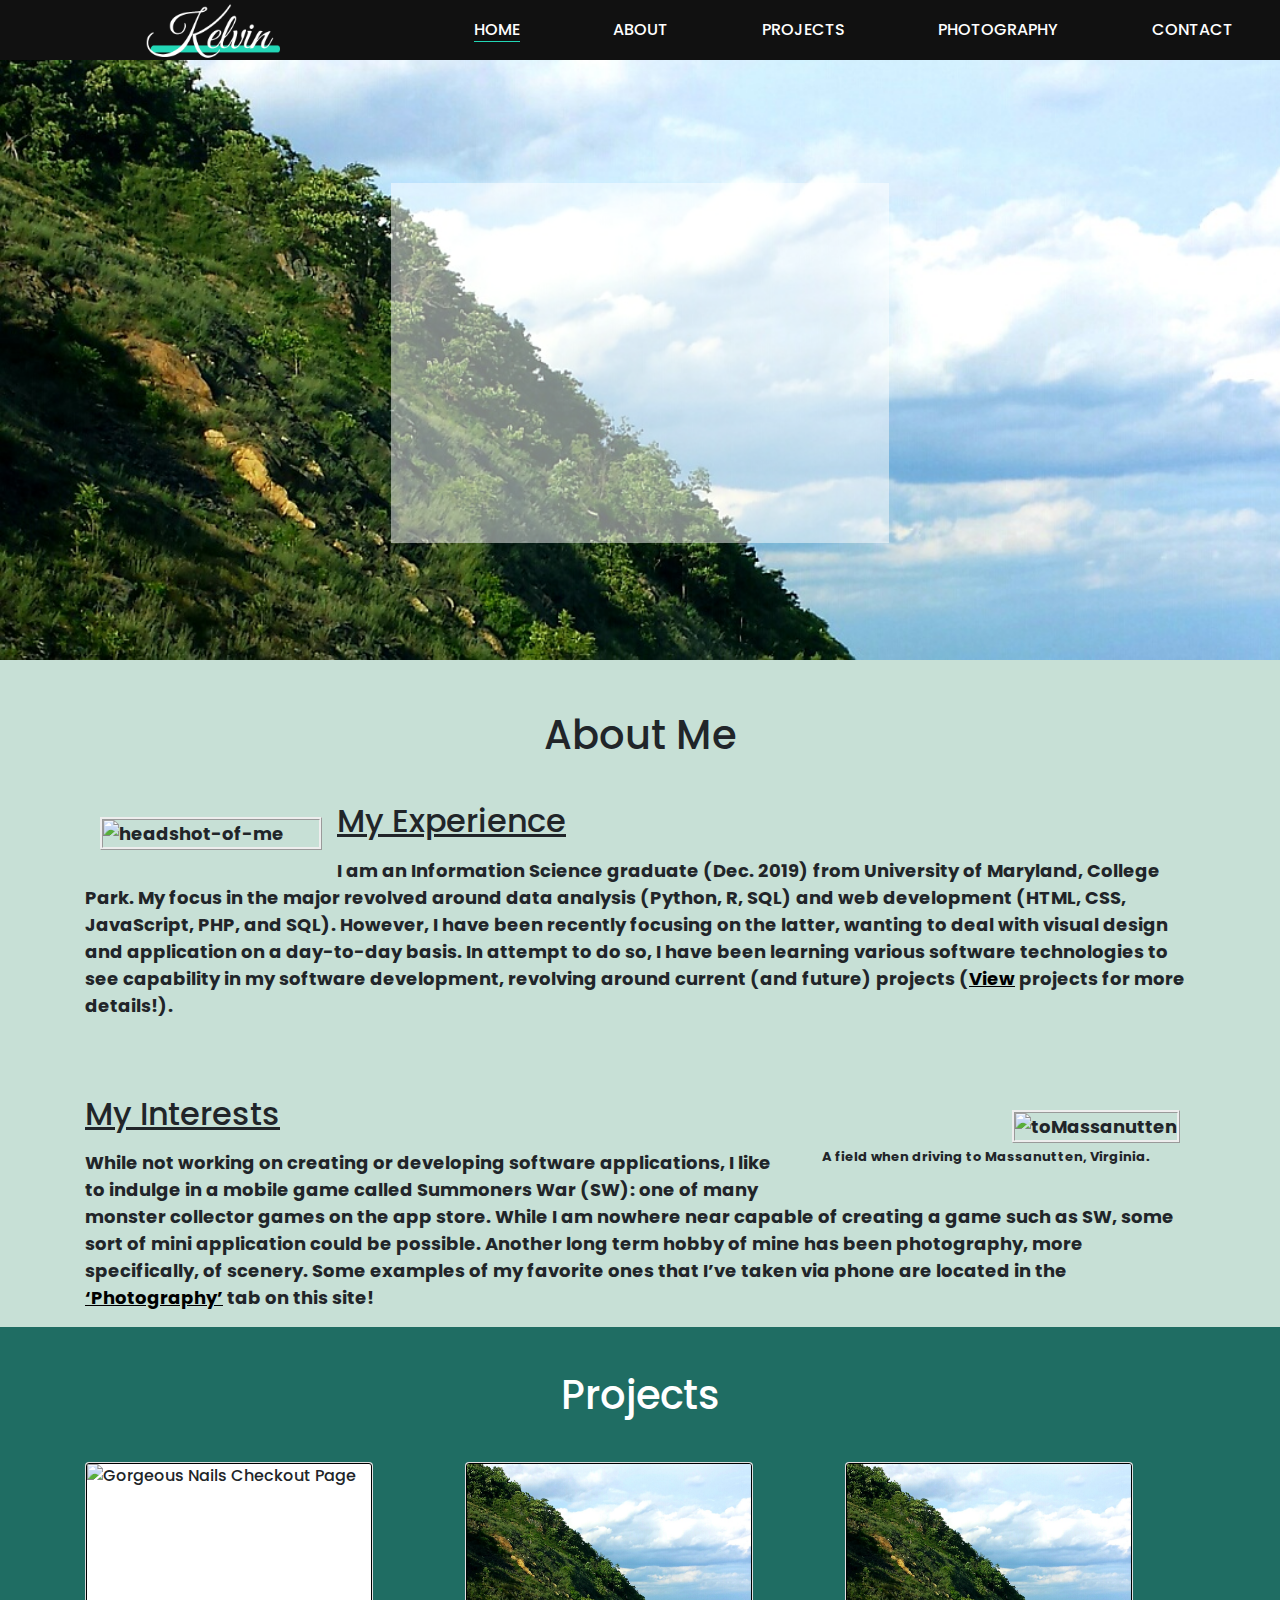
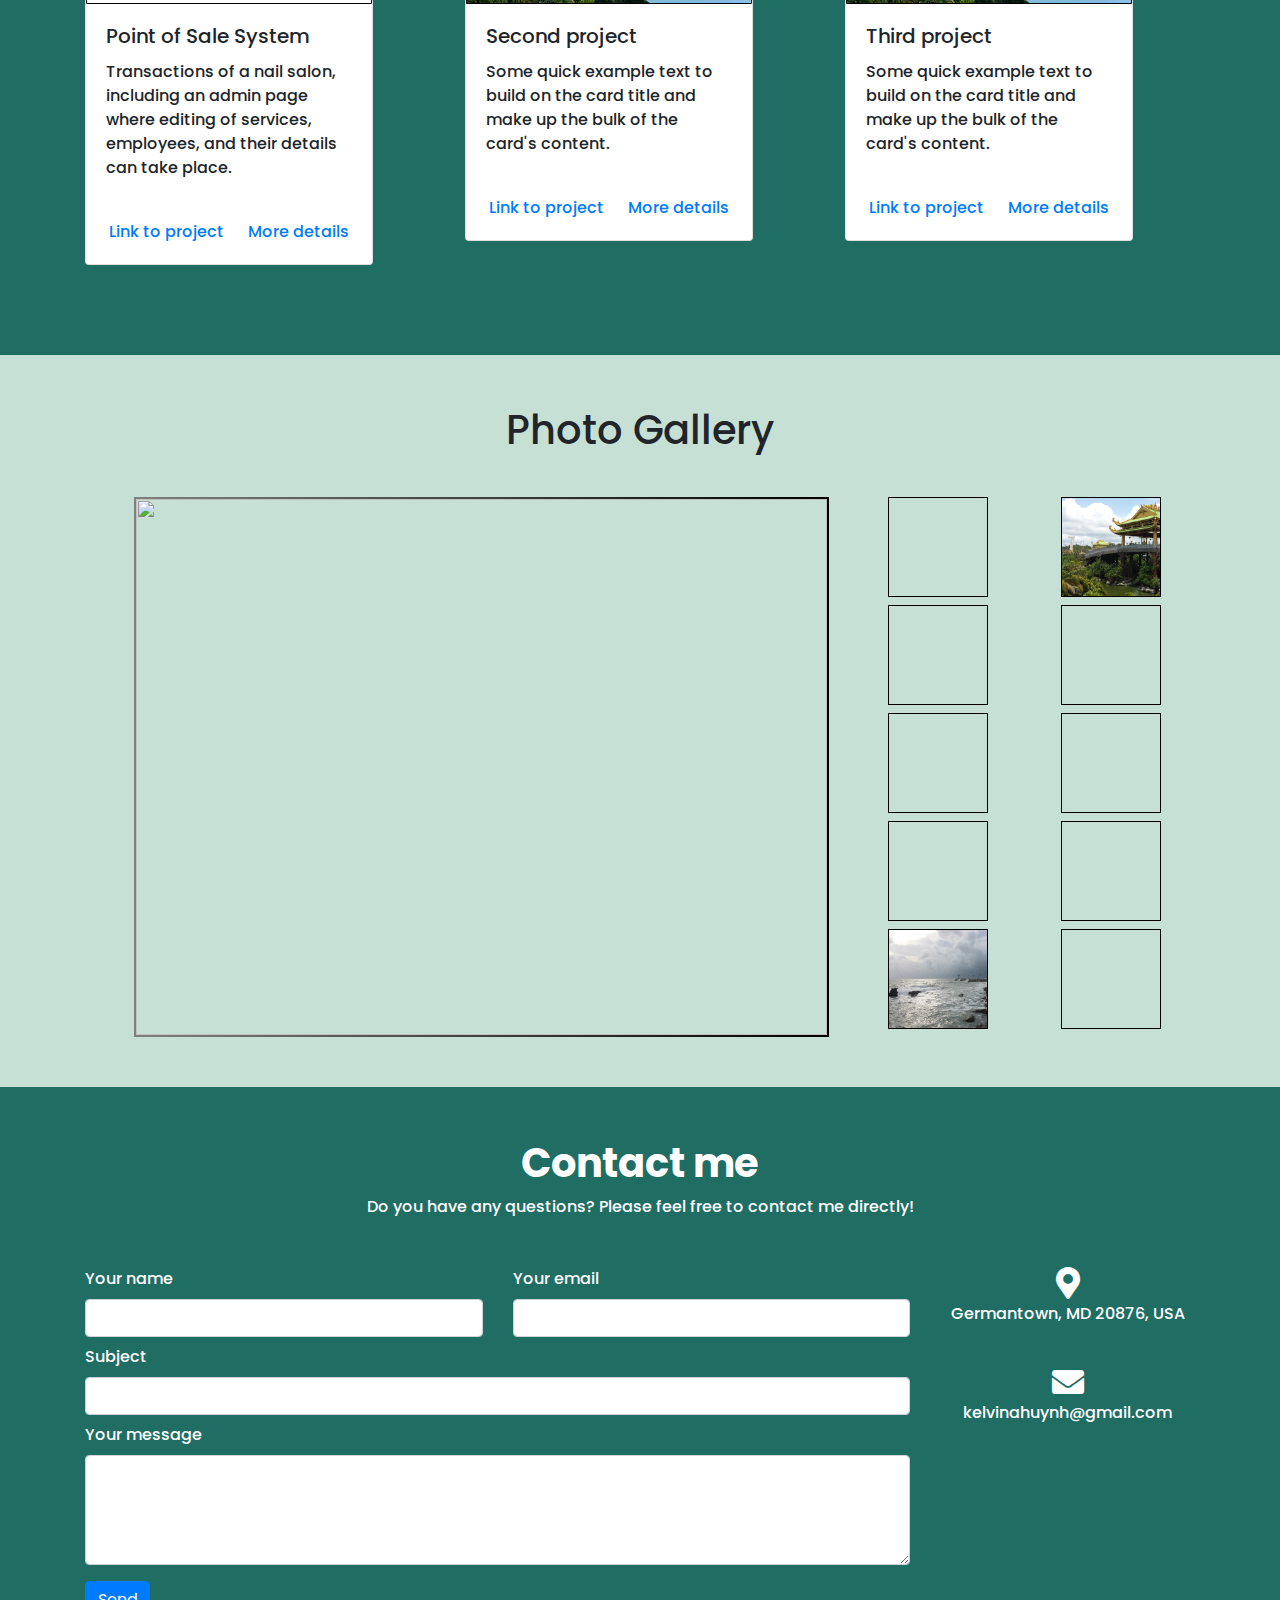
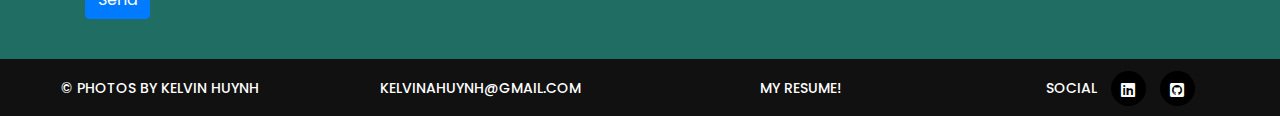
==== commit 9f9d8247: "contact page works! now to clean code again" ====
--- a/index.html
+++ b/index.html
@@ -174,33 +174,37 @@
 								</p>
 								<p class="pb-3"><b>Used software technology:</b></p>
 								<ul class="project-description pl-2">
-									<p class="pb-2"><i>HTML</i></p>
+									<p class=""><i>HTML</i></p>
 									<li class="pb-2 ml-4">Initial index.html (home page) of project</li>
-									<li class="pb-2 ml-4">Admin login and admin page but later converted to embedded javascript
+									<li class="pb-4 ml-4">Admin login and admin page but later converted to embedded javascript
 															templating (EJS) file format</li>
-									<p class="pb-2"><i>CSS</i></p>
-									<li class="pb-2 ml-4">Styling of elements, including formatting, visual display, and hovering</li>
+									<p class=""><i>CSS</i></p>
+									<li class="pb-4 ml-4">Styling of elements, including formatting, visual display, hovering, and media queries</li>
 									<p class="pb-2"><i>JavaScript</i></p>
 									<li class="pb-2 ml-4">Document Object Model (DOM) manipulation</li>
-									<li class="pb-2 ml-4">Click functionality of elements (buttons, dropdown lists, page tabs)</li>
-									<p class="pb-2"><i>JQuery</i></p>
+									<li class="pb-4 ml-4">Click functionality of elements (buttons, dropdown lists, page tabs)</li>
+									<p class=""><i>JQuery</i></p>
 									<li class="pb-2 ml-4">Used similarly to JavaScript, and used initially but ended up using JS 
 															more often</li>
-									<li class="pb-2 ml-4">Specifically needed for Bootstrap modal manipulation (didn't work with
+									<li class="pb-4 ml-4">Specifically needed for Bootstrap modal manipulation (didn't work with
 															just JavaScript)</li>
-									<p class="pb-2"><i>Node.js</i></p>
+									<p class=""><i>Node.js</i></p>
 									<li class="pb-2 ml-4">Acted as initial local server for development</li>
-									<li class="pb-2 ml-4">Node package manager (npm) used to install packages (e.g. Express, Mongoose)</li>
-									<p class="pb-2"><i>MongoDB</i></p>
-									<li class="pb-2 ml-4">NoSQL database to hold information for various collections: orders,
+									<li class="pb-4 ml-4">Node package manager (npm) used to install packages (e.g. Express, Mongoose)</li>
+									<p class=""><i>MongoDB</i></p>
+									<li class="pb-4 ml-4">NoSQL database to hold information for various collections: orders,
 															nails services, pedicure services, employees and managers</li>
-									<p class="pb-2"><i>Mongoose</i></p>
-									<li class="pb-2 ml-4">Backend library for MongoDB and Node.js to handle modeling of collections
+									<p class=""><i>Mongoose</i></p>
+									<li class="pb-4 ml-4">Backend library for MongoDB and Node.js to handle modeling of collections
 															in MongoDB database for project</li>
-									<p class="pb-2"><i>Express.js</i></p>
-									<li class="pb-2 ml-4">Node.js framework to handle routes, as well as handling requests and views</li>
-									<p class="pb-2"><i>Visual Studio Code</i></p>
-									<li class="pb-2 ml-4">Utilized integrated development environment for coding</li>
+									<p class=""><i>Express.js</i></p>
+									<li class="pb-4 ml-4">Node.js framework to handle routes, as well as handling requests and views</li>
+									<p class=""><i>Visual Studio Code</i></p>
+									<li class="pb-4 ml-4">Utilized integrated development environment for coding</li>
+									<p class=""><i>MongoDB Atlas</i></p>
+									<li class="pb-4 ml-4">Hosts the database online</li>
+									<p class=""><i>Heroku</i></p>
+									<li class="pb-4 ml-4">Hosts the files for project online</li>
 								</ul>
 							</div>
 							<div class="modal-footer">
@@ -250,21 +254,21 @@
 					<div class="row">
 						<!--Grid column-->
 						<div class="col-md-9 mb-md-0 mb-5">
-							<form id="contact-form" name="contact-form" action="mail.php" method="POST">
+							<form id="contact-form" name="contact-form" method="POST">
 								<!--Grid row-->
 								<div class="row">
 									<!--Grid column-->
 									<div class="col-md-6">
 										<div class="md-form mb-0">
 											<label for="name" class="">Your name</label>
-											<input type="text" id="name" name="name" class="form-control">
+											<input type="text" id="name-input" name="name" class="form-control">
 										</div>
 									</div>
 									<!--Grid column-->
 									<div class="col-md-6">
 										<div class="md-form mb-0">
 											<label for="email" class="">Your email</label>
-											<input type="text" id="email" name="email" class="form-control">
+											<input type="text" id="email-input" name="email" class="form-control">
 										</div>
 									</div>
 								</div>
@@ -273,7 +277,7 @@
 									<div class="col-md-12">
 										<div class="md-form mb-0 mt-2">
 											<label for="subject" class="">Subject</label>
-											<input type="text" id="subject" name="subject" class="form-control">	
+											<input type="text" id="subject-input" name="subject" class="form-control">	
 										</div>
 									</div>
 								</div>
@@ -283,16 +287,17 @@
 									<div class="col-md-12">	
 										<div class="md-form mt-2">
 											<label for="message">Your message</label>
-											<textarea type="text" id="message" name="message" rows="4" class="form-control md-textarea"></textarea>										
+											<textarea type="text" id="description-input" name="message" rows="4" class="form-control md-textarea"></textarea>										
 										</div>	
 									</div>
 								</div>	
+								<div class="text-center text-md-left">
+									<!-- <a class="btn btn-primary mt-3 mb-3 contactSend" onclick="validateForm();">Send</a> -->
+									<a class="btn btn-primary mt-3 mb-3" onclick="submitToAPI(event)">Send</a>
+								</div>
 							</form>
-							<div class="text-center text-md-left">
-								<!-- <a class="btn btn-primary mt-3 mb-3 contactSend" onclick="validateForm();">Send</a> -->
-								<a class="btn btn-primary mt-3 mb-3" onclick="document.getElementById('contact-form').submit();">Send</a>
-							</div>
-							<div class="status"></div>
+							
+							<!-- <div class="status"></div> -->
 						</div>
 						<!--Grid column-->
 						<div class="col-md-3 text-center">
--- a/css/style.css
+++ b/css/style.css
@@ -13,31 +13,25 @@
 }
 
 .sectionTitle {
-    /* padding-top: 100px; */
     padding-bottom: 35px;
     display: table; 
     text-align:center; 
     width: 100%;
-    /* margin-top: -110px; */
     margin: 0 auto;
+}
+
+#aboutAnchor,
+#projectsAnchor,
+#photosAnchor {
+    display: block;
+    padding-top: 90px;
+    margin-top:-90px;
 }
 
 .marginTop {
     margin-top: 4%;
 }
 
-/* .sectionTitle h1 {
-    display: table-cell; 
-    margin: 0;
-    padding: 0;
-    position: relative;
-}
-
-.sectionTitle h1 span {
-    position: absolute;
-    top: -80px;
-} */
-
 .siteWrapper {
     overflow-x: hidden;
 }
@@ -46,7 +40,7 @@
                                     /* RESPONSIVE STYLING */
 /*****************************************************************************************************/
 @media only screen and (max-width: 768px) {
-
+    /* banner styling */
     .banner {
         height: 620px !important;
     }
@@ -101,11 +95,6 @@
         padding: 0;
     }
 
-    /* .photography a {
-        width: 80px;
-        height: 70px;
-    } */
-
     .photography a:first-child {
         margin-left: 0 !important;
     }
@@ -374,6 +363,7 @@
     margin: 25px 0px;
     position: relative;
     display: inline;
+    font-weight: bold;
 }
 
 @keyframes fadeIn {
@@ -397,7 +387,6 @@
 
 .about {
     background-color: rgb(199, 224, 214);
-    padding-bottom: 10px;
     font-size: 18px;
     font-weight: bold;
     float: right;
@@ -444,14 +433,6 @@
 .projects {
     background-color: #1F6D63;
     padding-bottom: 80px;
-}
-
-#aboutAnchor,
-#projectsAnchor,
-#photosAnchor {
-    display: block;
-    padding-top: 90px;
-    margin-top:-90px;
 }
 
 .projectTitle h1 {
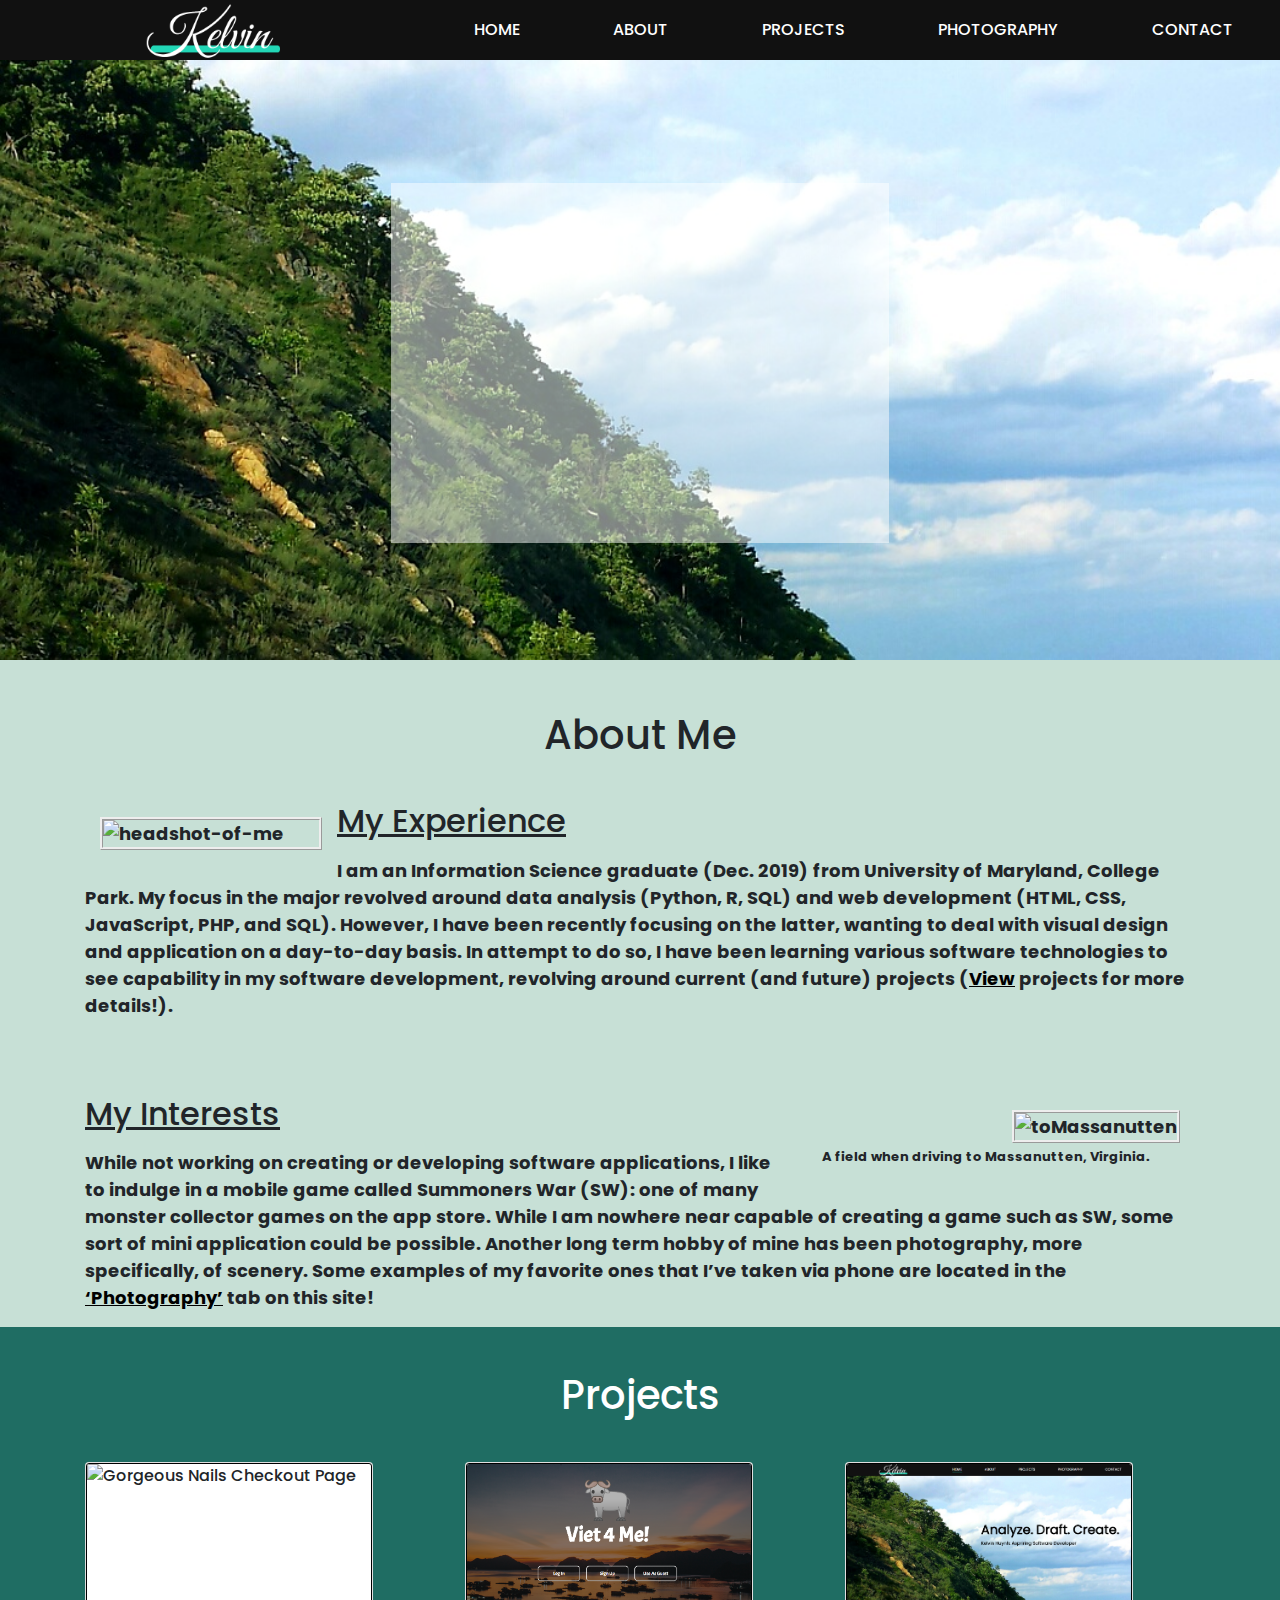
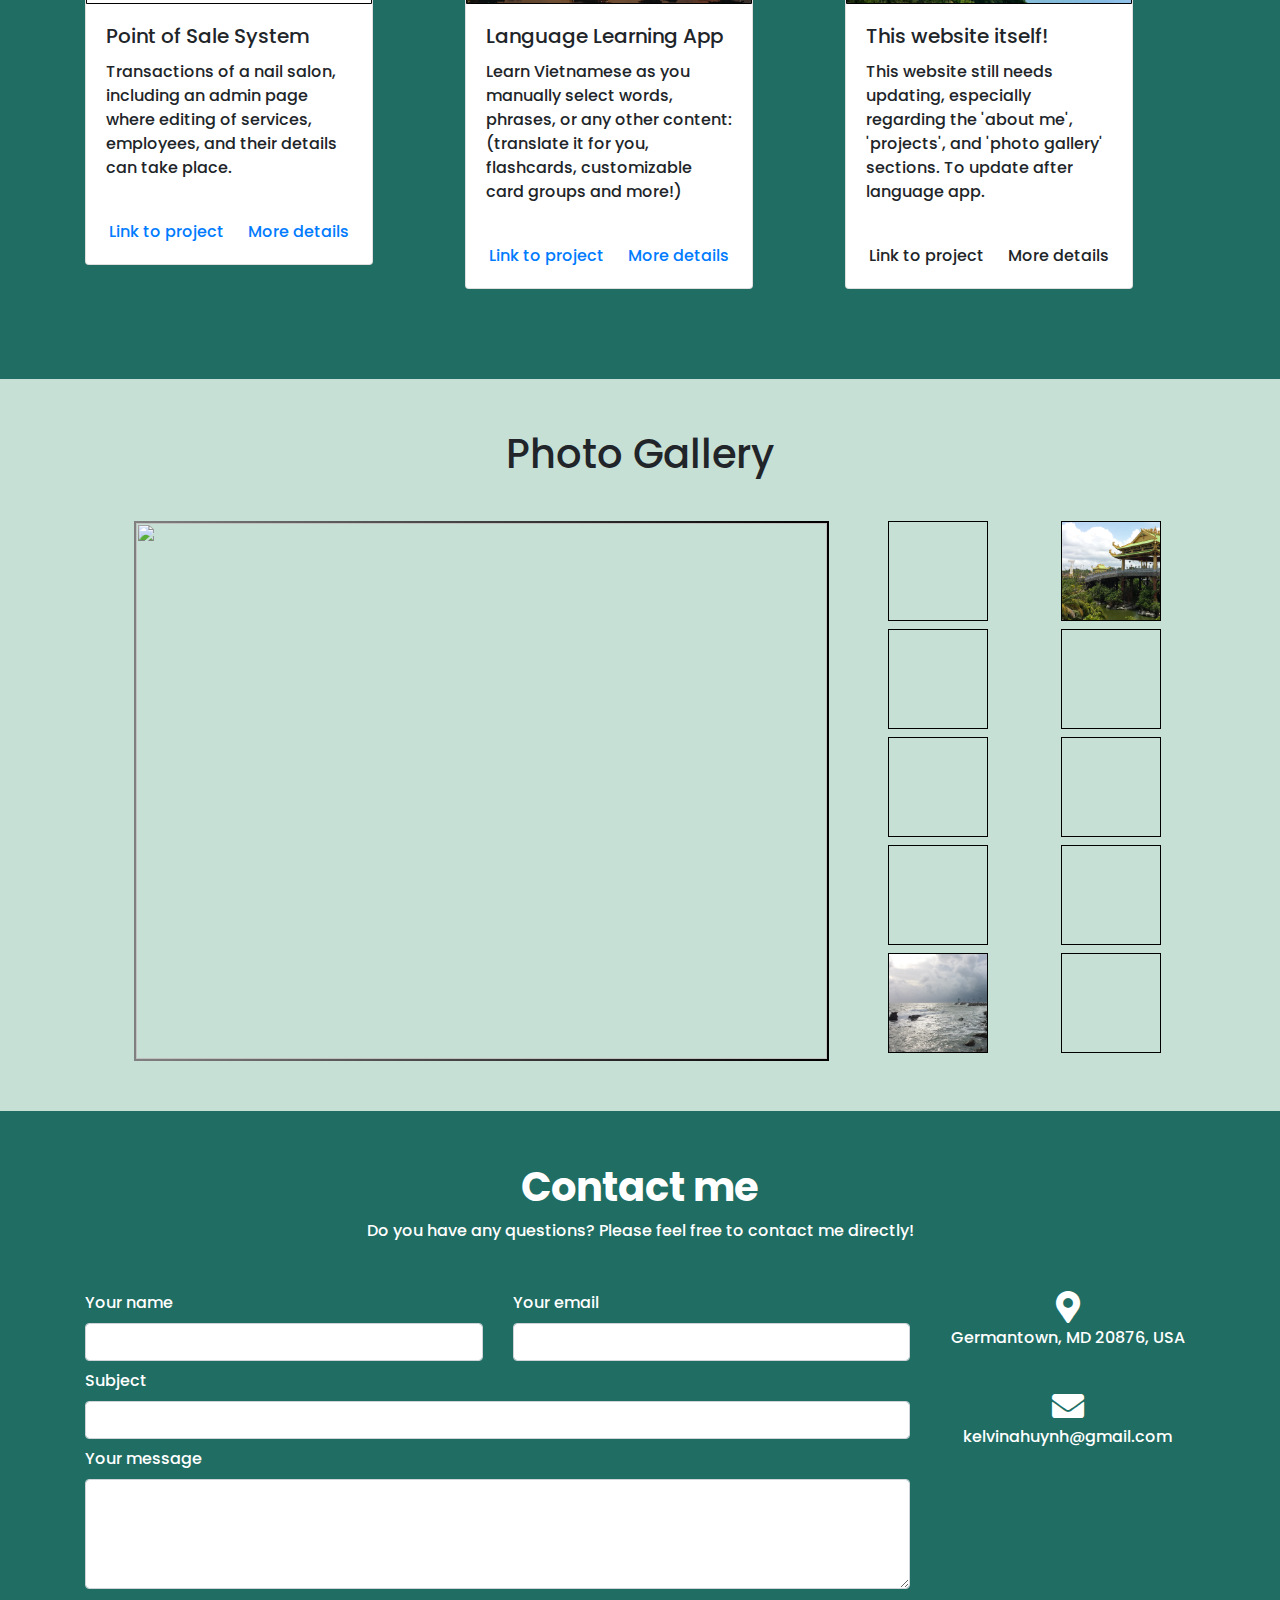
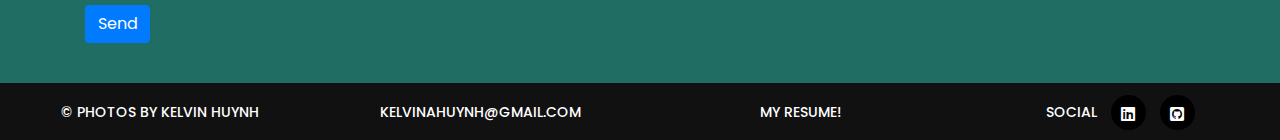
==== commit 688d2615: "updated projects section with info" ====
--- a/index.html
+++ b/index.html
@@ -122,14 +122,14 @@
 						<!-- second project card -->
 						<div class="col secondProject">
 							<div class="card" style="width: 18rem;">
-								<img class="card-img-top" src="./images/mountain-side-2.jpg" alt="Card image cap">
+								<img class="card-img-top" src="./images/viet4meHomePage.png" alt="viet4me project home page">
 								<div class="card-body">
-									<h5 class="card-title">Second project</h5>
-									<p class="card-text">Some quick example text to build on the card title and make up the bulk of the card's content.</p>
+									<h5 class="card-title">Language Learning App</h5>
+									<p class="card-text">Learn Vietnamese as you manually select words, phrases, or any other content: (translate it for you, flashcards, customizable card groups and more!)</p>
 								</div>
 								<div class="card-body card-body-links">
 									<a href="#" class="card-link">Link to project</a>
-									<a href="#" class="card-link">More details</a>
+									<a href="#" class="card-link" data-toggle="modal" data-target="#p2Modal">More details</a>
 								</div>
 							</div>
 						</div>
@@ -138,14 +138,14 @@
 						<!-- third project card -->
 						<div class="col thirdProject">
 							<div class="card" style="width: 18rem;">
-								<img class="card-img-top" src="./images/mountain-side-2.jpg" alt="Card image cap">
+								<img class="card-img-top" src="./images/portfolioHomePage.png" alt="portfolio home page">
 								<div class="card-body">
-									<h5 class="card-title">Third project</h5>
-									<p class="card-text">Some quick example text to build on the card title and make up the bulk of the card's content.</p>
+									<h5 class="card-title">This website itself!</h5>
+									<p class="card-text">This website still needs updating, especially regarding the 'about me', 'projects', and 'photo gallery' sections. To update after language app.</p>
 								</div>
 								<div class="card-body card-body-links">
-									<a href="#" class="card-link">Link to project</a>
-									<a href="#" class="card-link">More details</a>
+									<a  class="card-link">Link to project</a>
+									<a  class="card-link">More details</a>
 								</div>
 							</div>
 						</div>
@@ -213,6 +213,36 @@
 						</div>
 					</div>
 				</div>
+				<!-- Modal for second project "more details" -->
+				<div class="modal fade" id="p2Modal" tabindex="-1" role="dialog" aria-labelledby="" aria-hidden="true">
+					<div class="modal-dialog modal-dialog-centered modal-lg" role="document">
+						<div class="modal-content">
+							<div class="modal-header">
+								<h5 class="modal-title">More In Depth:</h5>
+								<button type="button" class="close" data-dismiss="modal" aria-label="Close">
+									<span aria-hidden="true">&times;</span>
+								</button>
+							</div>
+							<div class="modal-body">
+								<p class="pb-3"><b>Description:</b></p>
+								<p class="pb-3">A self-learning app where you manually type in words, phrases, questions, anything you want
+												translated into Vietnamese and this app will utilize Google Translate API to get the content	
+												translated. This app wil also have functionality that covers flashcards, creating your own 
+												categories to store content, as well as the ability to edit the information as well.
+												<br><br>
+												The app will utilize the MEAN stack (MongoDB, ExpressJs, Angular, and Node.js). I am currently
+												learning about Angular (have learned MongoDB, ExpressJs, and Node.js within the nail salon app)
+												but of course still need to learn more about them).
+												<br><br>
+												Project Duration (and learning of Angular alongside project): 7/16/2020 - [Current date]
+								</p>
+							</div>
+							<div class="modal-footer">
+								<button type="button" class="btn btn-secondary" data-dismiss="modal">Close</button>
+							</div>
+						</div>
+					</div>
+				</div>
 			</section>
 	
 			<!-- the photo gallery section -->
